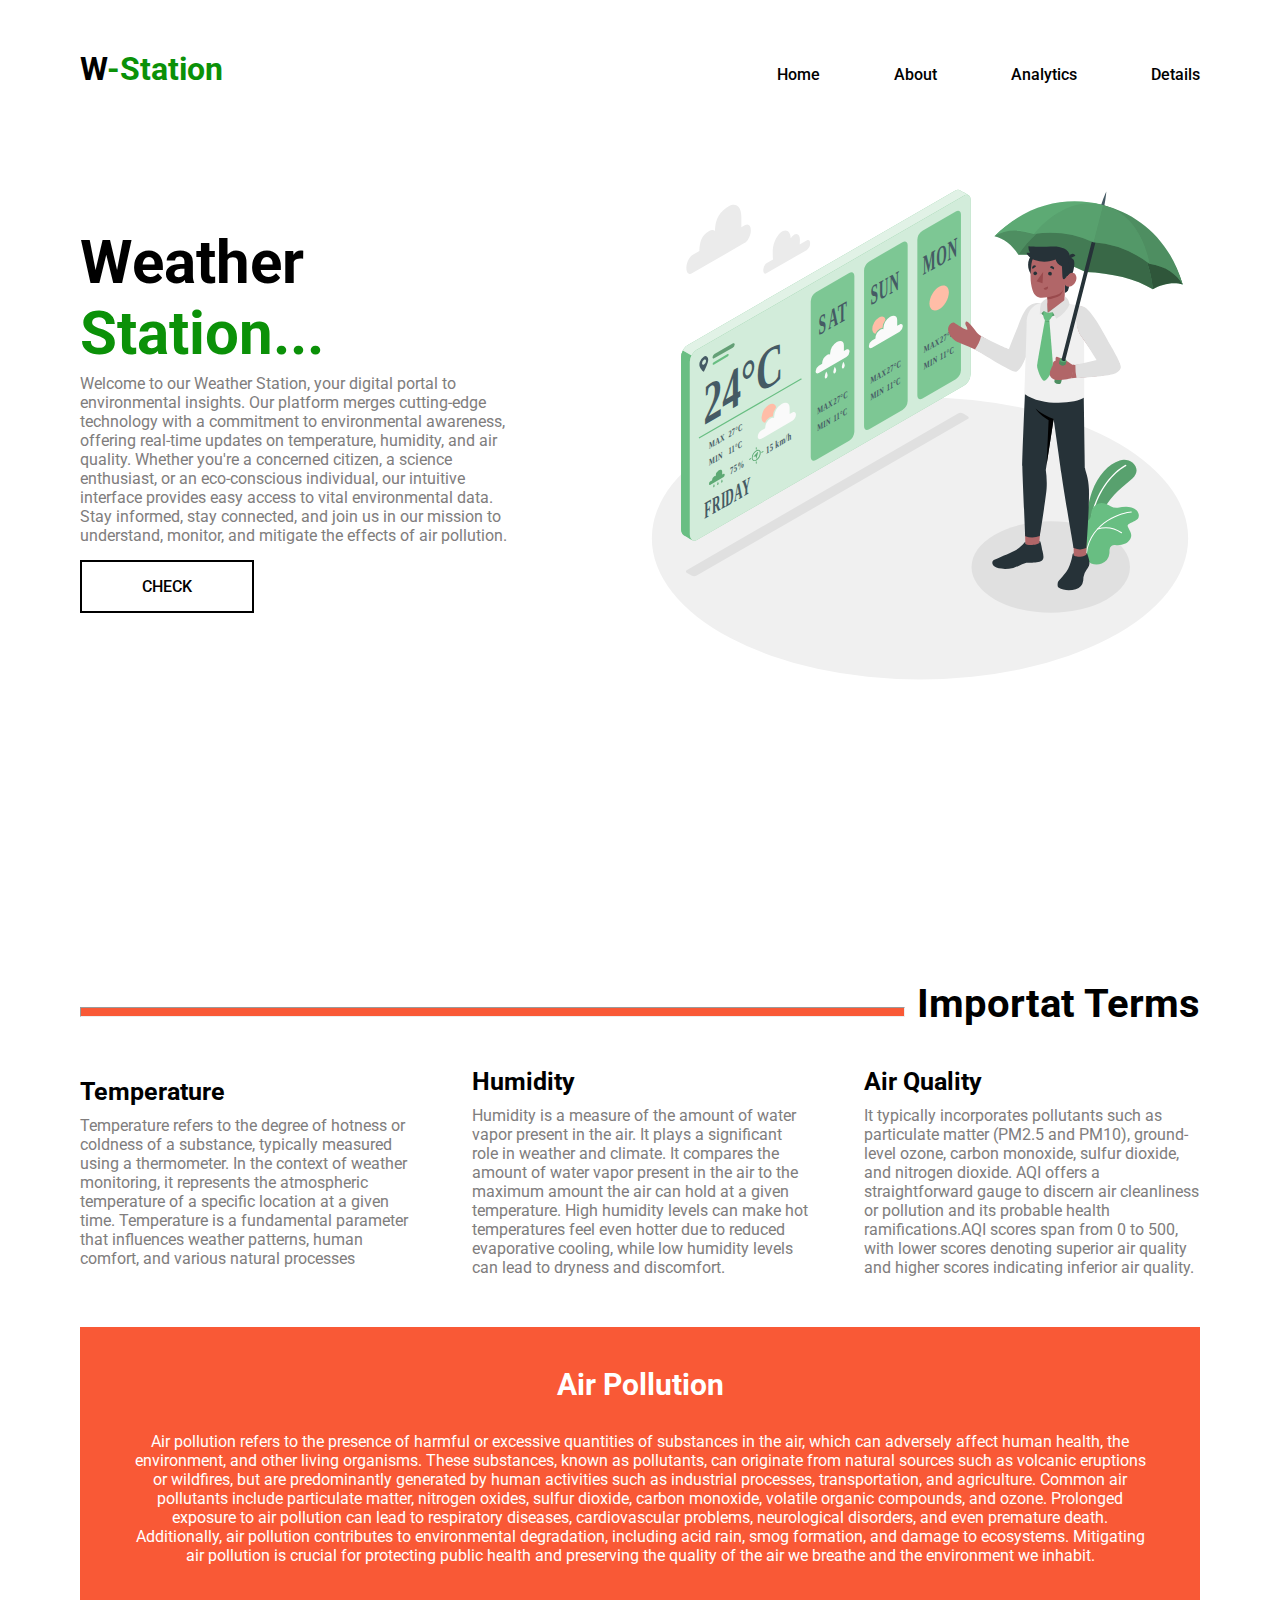
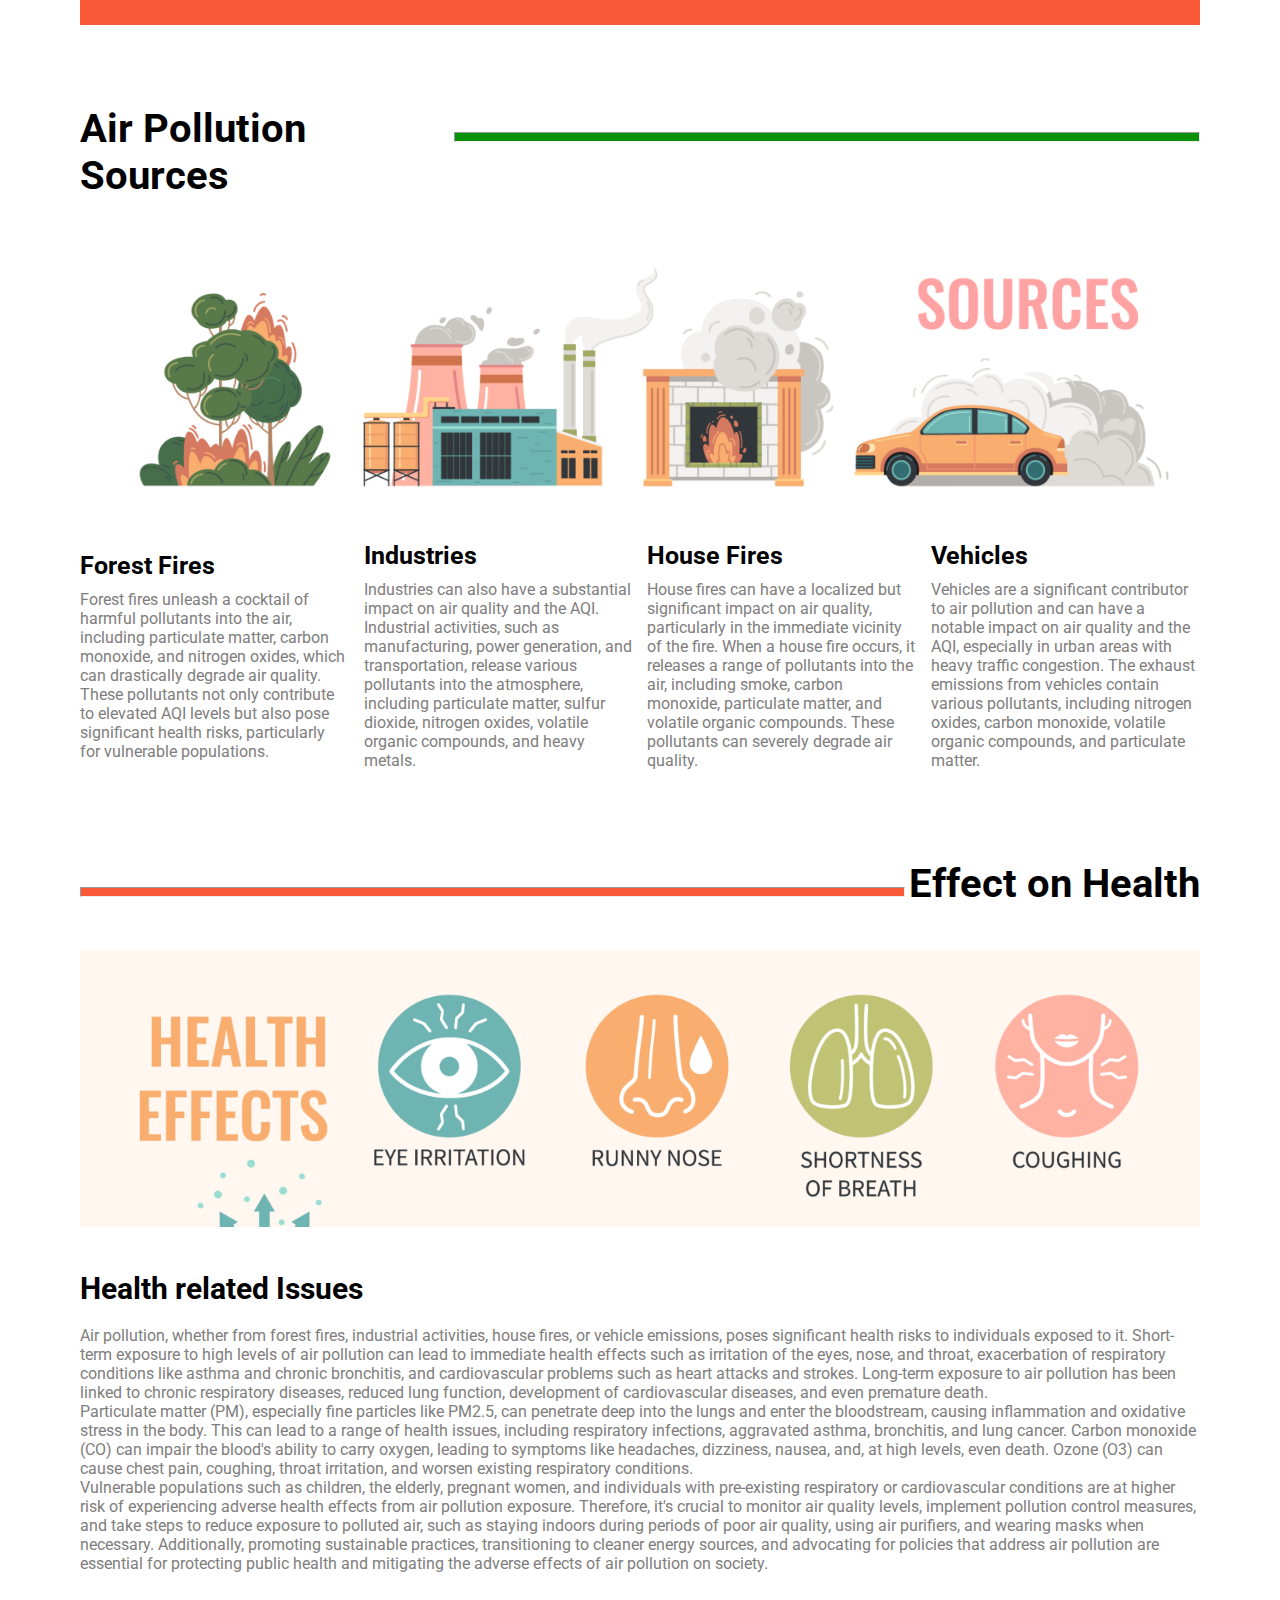
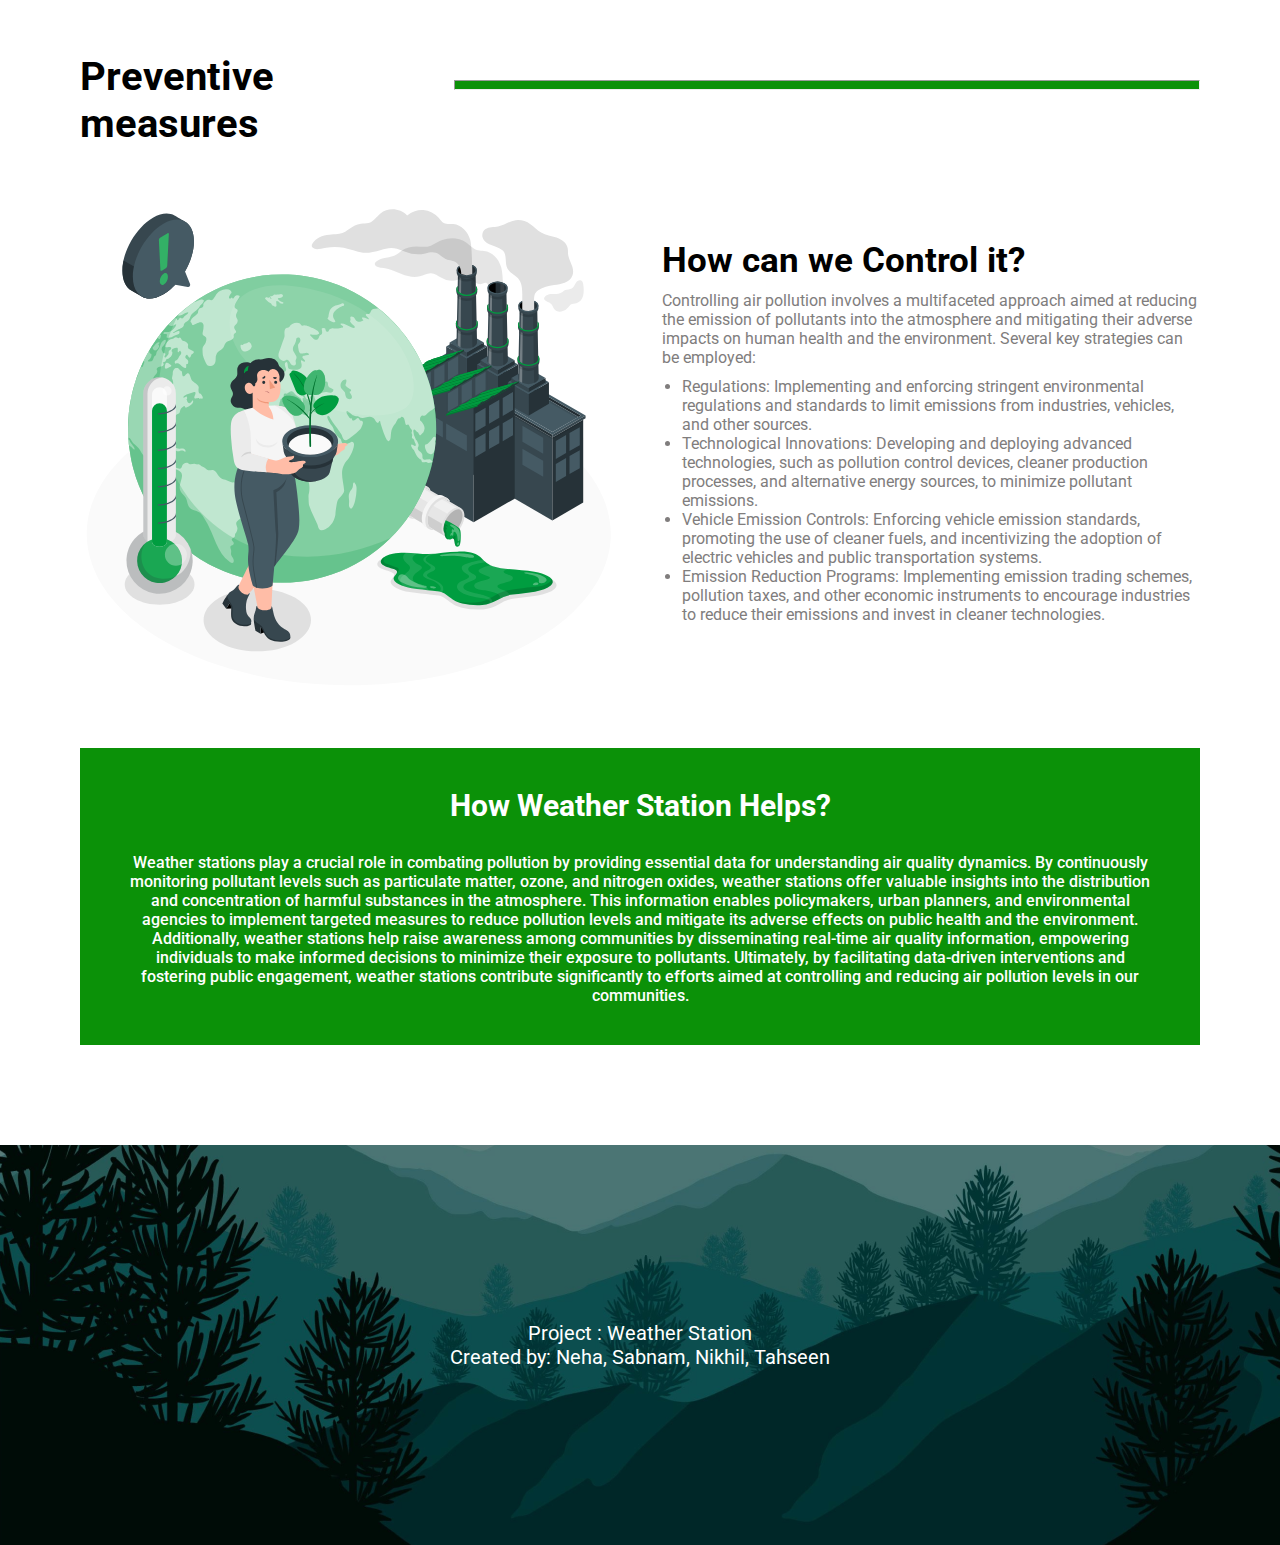
==== index.html @ aadc6525 "Add files via upload" ====
<!DOCTYPE html>
<html lang="en">
<head>
    <meta charset="UTF-8">
    <meta name="viewport" content="width=device-width, initial-scale=1.0">
    <link href="style.css" rel="stylesheet">
    <link rel="preconnect" href="https://fonts.googleapis.com">
    <link rel="preconnect" href="https://fonts.gstatic.com" crossorigin>
    <link href="https://fonts.googleapis.com/css2?family=Roboto:ital,wght@0,100;0,300;0,400;0,500;0,700;0,900;1,100;1,300;1,400;1,500;1,700;1,900&display=swap" rel="stylesheet">
    
    <title>Air Quality Index</title>
</head>
<body>
<div id="hero-cont">
    <header>
        <div class="nav">
            <div class="logo">
                <h1>W<span>-Station</span></h1>
            </div>
            <div class="links">
                <a href="#">Home</a>
                <a href="#abt">About</a>
                <a href="data.html">Analytics</a>
                <a href="#ft">Details</a>
            </div>
        </div>
    </header>

    <div class="hero-text">
        <div class="ht">
            <h1>Weather <span>Station...</span></h1>
            <p>Welcome to our Weather Station, your digital portal to environmental insights. Our platform merges cutting-edge technology with a commitment to environmental awareness, offering real-time updates on temperature, humidity, and air quality. Whether you're a concerned citizen, a science enthusiast, or an eco-conscious individual, our intuitive interface provides easy access to vital environmental data. Stay informed, stay connected, and join us in our mission to understand, monitor, and mitigate the effects of air pollution.</p>
            <a href="#aq">CHECK</a>
        </div>
        <div class="hi">
            <svg class="animated" id="freepik_stories-weather" xmlns="http://www.w3.org/2000/svg" viewBox="0 0 500 500" version="1.1" xmlns:xlink="http://www.w3.org/1999/xlink" xmlns:svgjs="http://svgjs.com/svgjs"><style>svg#freepik_stories-weather:not(.animated) .animable {opacity: 0;}svg#freepik_stories-weather.animated #freepik--Plants--inject-16 {animation: 6s Infinite  linear shake;animation-delay: 5s;}svg#freepik_stories-weather.animated #freepik--Clouds--inject-16 {animation: 1.5s Infinite  linear floating;animation-delay: 0s;}svg#freepik_stories-weather.animated #freepik--Screen--inject-16 {animation: 1.5s Infinite  linear floating;animation-delay: 0s;}            @keyframes shake {                10%, 90% {                    transform: translate3d(-1px, 0, 0);                  }                  20%, 80% {                    transform: translate3d(2px, 0, 0);                  }                  30%, 50%, 70% {                    transform: translate3d(-4px, 0, 0);                  }                  40%, 60% {                    transform: translate3d(4px, 0, 0);                  }            }                    @keyframes floating {                0% {                    opacity: 1;                    transform: translateY(0px);                }                50% {                    transform: translateY(-10px);                }                100% {                    opacity: 1;                    transform: translateY(0px);                }            }        </style><g id="freepik--Floor--inject-16" class="animable" style="transform-origin: 250px 357.44px;"><ellipse id="freepik--floor--inject-16" cx="250" cy="357.44" rx="239.42" ry="125.97" style="fill: rgb(240, 240, 240); transform-origin: 250px 357.44px;" class="animable"></ellipse></g><g id="freepik--Shadows--inject-16" class="animable" style="transform-origin: 239.249px 334.696px;"><ellipse id="freepik--Shadow--inject-16" cx="366.74" cy="383.11" rx="70.72" ry="40.83" style="fill: rgb(224, 224, 224); transform-origin: 366.74px 383.11px;" class="animable"></ellipse><path id="freepik--shadow--inject-16" d="M42,388.37l4,2.33a5.06,5.06,0,0,0,4.61,0L292.58,251c1.27-.74,1.27-1.93,0-2.66l-4-2.34a5.15,5.15,0,0,0-4.62,0L42,385.71A1.4,1.4,0,0,0,42,388.37Z" style="fill: rgb(224, 224, 224); transform-origin: 167.285px 318.354px;" class="animable"></path></g><g id="freepik--Plants--inject-16" class="animable" style="transform-origin: 420.052px 334.049px;"><g id="freepik--plants--inject-16" class="animable" style="transform-origin: 420.052px 334.049px;"><path d="M398.29,347.2s.15-17.62,5.44-31.85,14.59-24.42,24.68-27.47,20.78,7.34,11.2,16.22S412,323.83,408.26,350Z" style="fill: #68BE82; transform-origin: 420.819px 318.668px;" id="elrxjstmsc86" class="animable"></path><g id="ellbfr61etxwo"><path d="M398.29,347.2s.15-17.62,5.44-31.85,14.59-24.42,24.68-27.47,20.78,7.34,11.2,16.22S412,323.83,408.26,350Z" style="opacity: 0.15; transform-origin: 420.819px 318.668px;" class="animable" id="elbwyad9ctl0n"></path></g><path d="M402.48,344.53a.24.24,0,0,1-.12,0,.59.59,0,0,1-.5-.66c4.17-30.43,22.55-47.37,31.68-52.08a.59.59,0,0,1,.54,1c-8.95,4.61-27,21.25-31.06,51.2A.58.58,0,0,1,402.48,344.53Z" style="fill: rgb(255, 255, 255); transform-origin: 418.058px 318.157px;" id="elxalu6opue2" class="animable"></path><path d="M397.46,364.09a20.66,20.66,0,0,0-.54-7.14c-.58-2.49-2.08-4.87-2.2-7.46a8.39,8.39,0,0,1,2.68-5.84c1.52-1.45,3.53-2.46,4.56-4.3s.82-4.18,1.32-6.28a9.16,9.16,0,0,1,10.78-6.88c2.17.45,4.1,1.66,6.09,2.64a10.58,10.58,0,0,0,6.49,1.26,46,46,0,0,1,7.41-.78c4.23,0,9.56,1.44,11,5.92a5.42,5.42,0,0,1,.11,3.42l-.05.14c-1.23,3-5.09,3.65-7.58,5.14-.68.4-1.81,1-2.07,1.81s.45,1.94.8,2.71c.91,2,2.21,3.84,2.33,6.06.17,3.17-2.48,6.23-5.15,7.58a17,17,0,0,1-8.38,1.45c-1.43-.06-3-.18-4.15.64a4.47,4.47,0,0,0-1.64,3.2c-.16,1.23,0,2.48-.16,3.71a10.93,10.93,0,0,1-6.83,8.83,12.93,12.93,0,0,1-9.46-.11,9.39,9.39,0,0,1-5.09-6.57A33.41,33.41,0,0,1,397.46,364.09Z" style="fill: #68BE82; transform-origin: 420.052px 353.381px;" id="elck67kvntdzo" class="animable"></path><path d="M398.48,371.34h0a.47.47,0,0,1-.4-.53c4.1-29.27,33.47-37,40.52-37.35a.47.47,0,0,1,.49.45.46.46,0,0,1-.44.49c-6.9.34-35.62,7.91-39.64,36.54A.47.47,0,0,1,398.48,371.34Z" style="fill: rgb(255, 255, 255); transform-origin: 418.583px 352.402px;" id="elnq7cu5g32c" class="animable"></path><path d="M429.91,352.93a.52.52,0,0,1-.26-.1,25,25,0,0,0-21-3.25.48.48,0,0,1-.58-.33.47.47,0,0,1,.33-.58,26,26,0,0,1,21.86,3.42.47.47,0,0,1,.07.66A.49.49,0,0,1,429.91,352.93Z" style="fill: rgb(255, 255, 255); transform-origin: 419.243px 350.279px;" id="elzccdmnuj19" class="animable"></path></g></g><g id="freepik--Clouds--inject-16" class="animable" style="transform-origin: 96.641px 90.4843px;"><g id="freepik--clouds--inject-16" class="animable" style="transform-origin: 96.641px 90.4843px;"><path d="M93.93,77.67l-3.44,2V70.44c0-9.55-5-13-11.24-9.5h0A24.53,24.53,0,0,0,67,81.17l-.09,1.76c-1.32-1-3.1-1.12-5.11,0h0c-7,3.65-8.45,10.2-8.81,17.1l0,.79-5.78,3.34c-3,1.67-5.57,6.63-5.8,11.18s2,7.19,5,5.52l46.74-27c3-1.67,5.57-6.39,5.81-10.93S96.9,76,93.93,77.67Z" style="fill: rgb(235, 235, 235); transform-origin: 70.1855px 90.4843px;" id="elibdyt5u3mio" class="animable"></path><path d="M149.15,91.32l-6.62,3.82c.05-.39.09-.86.11-1.24l.13-2.54c.23-4.53-2-6.84-4.93-5.17a9.73,9.73,0,0,0-3.27,3.42c-.18-5.79-3.3-8.58-7.39-6.28-4.43,2.49-8.29,10-8.64,16.76v3.7a36.77,36.77,0,0,0,.23,4.64l-5.5,3.17c-1.64.93-3.07,3.63-3.2,6.14s1.09,4,2.73,3.12l35.88-20.71a7.69,7.69,0,0,0,3.2-6C152,91.68,150.79,90.39,149.15,91.32Z" style="fill: rgb(235, 235, 235); transform-origin: 130.974px 101.82px;" id="el9aij7sbx4qt" class="animable"></path></g></g><g id="freepik--Screen--inject-16" class="animable" style="transform-origin: 165.93px 202.934px;"><g id="freepik--Weather--inject-16" class="animable" style="transform-origin: 165.93px 202.934px;"><g id="elqke3okfgvyl"><path d="M36.66,195.29v154a7.59,7.59,0,0,0,.7,3.23,4.61,4.61,0,0,0,.82,1.24,4,4,0,0,0,1,.85c.11.07,7.6,4.37,7.82,4.51a3.89,3.89,0,0,1-.81-.6A5,5,0,0,1,45.11,357a9.18,9.18,0,0,1-.64-3.09V199.73a12.25,12.25,0,0,1,1.58-5.6l-7.79-4.5A12.43,12.43,0,0,0,36.66,195.29Z" style="fill: #68BE82; opacity: 0.9; transform-origin: 41.8299px 274.375px;" class="animable" id="ely6iiv8ch4sj"></path></g><g id="el8x0as0jktrn"><path d="M36.66,195.29v154a7.59,7.59,0,0,0,.7,3.23,4.61,4.61,0,0,0,.82,1.24,4,4,0,0,0,1,.85c.11.07,7.6,4.37,7.82,4.51a3.89,3.89,0,0,1-.81-.6A5,5,0,0,1,45.11,357a9.18,9.18,0,0,1-.64-3.09V199.73a12.25,12.25,0,0,1,1.58-5.6l-7.79-4.5A12.43,12.43,0,0,0,36.66,195.29Z" style="fill: #68BE82; opacity: 0.9; transform-origin: 41.8299px 274.375px;" class="animable" id="el4c5xtd3vxep"></path></g><path d="M295.2,55.07V210.69a13.49,13.49,0,0,1-6.13,10.6L50.59,359a3.91,3.91,0,0,1-2,.58,3.56,3.56,0,0,1-.79-.1,2.28,2.28,0,0,1-.52-.18l-.32-.18-.36-.24a2.43,2.43,0,0,1-.34-.3A4.83,4.83,0,0,1,45.11,357a7.68,7.68,0,0,1-.64-3.09V199.73a13.57,13.57,0,0,1,6.12-10.6L289.07,51.54a4.44,4.44,0,0,1,4.12-.53,2.31,2.31,0,0,1,.52.31l0,0a1.9,1.9,0,0,1,.4.4,1,1,0,0,1,.18.22,1.07,1.07,0,0,1,.2.32,2.79,2.79,0,0,1,.37.78,2.13,2.13,0,0,1,.14.54.13.13,0,0,1,0,.12,2.72,2.72,0,0,1,.1.57C295.18,54.55,295.2,54.81,295.2,55.07Z" style="fill: #68BE82; transform-origin: 169.835px 205.154px;" id="elkeyabcr2van" class="animable"></path><g id="elijjn07mbrk"><g style="opacity: 0.7; transform-origin: 169.835px 205.154px;" class="animable" id="el87cf2vimcr9"><path d="M295.2,55.07V210.69a13.49,13.49,0,0,1-6.13,10.6L50.59,359a3.91,3.91,0,0,1-2,.58,3.56,3.56,0,0,1-.79-.1,2.28,2.28,0,0,1-.52-.18l-.32-.18-.36-.24a2.43,2.43,0,0,1-.34-.3A4.83,4.83,0,0,1,45.11,357a7.68,7.68,0,0,1-.64-3.09V199.73a13.57,13.57,0,0,1,6.12-10.6L289.07,51.54a4.44,4.44,0,0,1,4.12-.53,2.31,2.31,0,0,1,.52.31l0,0a1.9,1.9,0,0,1,.4.4,1,1,0,0,1,.18.22,1.07,1.07,0,0,1,.2.32,2.79,2.79,0,0,1,.37.78,2.13,2.13,0,0,1,.14.54.13.13,0,0,1,0,.12,2.72,2.72,0,0,1,.1.57C295.18,54.55,295.2,54.81,295.2,55.07Z" style="fill: rgb(255, 255, 255); transform-origin: 169.835px 205.154px;" id="elgfwr3a3b66" class="animable"></path></g></g><path d="M285.7,46.76c-1.13-.69-2.69-.67-4.44.36L42.76,184.71a10.62,10.62,0,0,0-1.28.9l-.19.18a13.32,13.32,0,0,0-1,1l-.08.1a14.7,14.7,0,0,0-1.94,2.76h0l7.79,4.5a14.86,14.86,0,0,1,1.94-2.8.52.52,0,0,1,.1-.11,11.77,11.77,0,0,1,1-1c.07-.06.13-.13.21-.19a10,10,0,0,1,1.28-.91h0L289.07,51.54a4.44,4.44,0,0,1,4.12-.53C291.88,50.33,286.8,47.42,285.7,46.76Z" style="fill: #68BE82; transform-origin: 165.73px 120.219px;" id="elwm4h9ie0uk8" class="animable"></path><g id="ell57aobs4ced"><g style="opacity: 0.8; transform-origin: 165.73px 120.219px;" class="animable" id="elmb2tc8sc0ok"><path d="M285.7,46.76c-1.13-.69-2.69-.67-4.44.36L42.76,184.71a10.62,10.62,0,0,0-1.28.9l-.19.18a13.32,13.32,0,0,0-1,1l-.08.1a14.7,14.7,0,0,0-1.94,2.76h0l7.79,4.5a14.86,14.86,0,0,1,1.94-2.8.52.52,0,0,1,.1-.11,11.77,11.77,0,0,1,1-1c.07-.06.13-.13.21-.19a10,10,0,0,1,1.28-.91h0L289.07,51.54a4.44,4.44,0,0,1,4.12-.53C291.88,50.33,286.8,47.42,285.7,46.76Z" style="fill: rgb(255, 255, 255); transform-origin: 165.73px 120.219px;" id="el63y4rwtyg2v" class="animable"></path></g></g><g id="ele15xzkvro5u"><polygon points="38.26 189.63 38.26 189.63 38.26 189.63 38.26 189.63" style="fill: #68BE82; opacity: 0.2; transform-origin: 38.26px 189.63px;" class="animable" id="elg425no6jg3r"></polygon></g><path d="M59.63,195h0l0,0a2.67,2.67,0,0,0-2.69.25,8.82,8.82,0,0,0-3.56,4.8,5.56,5.56,0,0,0-.36,2v.61c0,2.07,2.31,4.86,3.39,5.85a.16.16,0,0,0,.08.06h0a.53.53,0,0,0,.76-.21c.93-1.91,3.64-7.66,3.64-9.88v-.61A3.1,3.1,0,0,0,59.63,195Zm-4.22,6.61,0-.12a2.13,2.13,0,0,1,0-.37A4,4,0,0,1,57.16,198a1.66,1.66,0,0,1,.33-.16,1.34,1.34,0,0,1,.27-.07c.71-.12,1.21.36,1.21,1.27a4,4,0,0,1-1.81,3.14C56.32,202.69,55.61,202.43,55.41,201.64Z" style="fill: rgb(69, 90, 100); transform-origin: 56.9654px 201.701px;" id="eljcj5ahjre4c" class="animable"></path><g id="elwyh9ie39r8m"><path d="M64.79,195.66c0,1,.78,1.44,1.75.88l16.19-9.35a3.72,3.72,0,0,0,1.75-2.9c0-1-.78-1.44-1.75-.89l-16.19,9.35A3.75,3.75,0,0,0,64.79,195.66Z" style="fill: #68BE82; opacity: 0.8; transform-origin: 74.635px 189.973px;" class="animable" id="elngf161codvm"></path></g><g id="ell94al5xttad"><path d="M64.79,195.66c0,1,.78,1.44,1.75.88l16.19-9.35a3.72,3.72,0,0,0,1.75-2.9c0-1-.78-1.44-1.75-.89l-16.19,9.35A3.75,3.75,0,0,0,64.79,195.66Z" style="opacity: 0.2; transform-origin: 74.635px 189.973px;" class="animable" id="elnfcq1k6fb7"></path></g><path d="M65.84,200.13l12.36-7.2c.58-.33,1-.1,1,.53a2.23,2.23,0,0,1-1,1.74l-12.36,7.2c-.58.34-1,.1-1-.53A2.23,2.23,0,0,1,65.84,200.13Z" style="fill: #68BE82; transform-origin: 72.02px 197.667px;" id="elducyah1abac" class="animable"></path><path d="M136.05,245.1l-2.45,1.37v-5.83c0-4.29-3.43-5.31-7.15-3.15h0a15,15,0,0,0-6.73,11.69V250a3.64,3.64,0,0,0-3.13.49h0a10.78,10.78,0,0,0-4.84,8.41v.36l-3.43,2a7.11,7.11,0,0,0-3.19,5.54c0,2,1.43,2.86,3.19,1.83l27.73-16.12a7.06,7.06,0,0,0,3.2-5.54C139.25,244.9,137.82,244.08,136.05,245.1Z" style="fill: rgb(250, 250, 250); transform-origin: 122.19px 252.73px;" id="elrfn6b4vlpif" class="animable"></path><path d="M121.57,240.33a15.41,15.41,0,0,0-3,8.29,5.08,5.08,0,0,0-2.71.78,11.11,11.11,0,0,0-4.22,4.87c-1.88-.26-3.12-1.93-3.12-4.66a14.56,14.56,0,0,1,6.64-11.41C118.31,236.39,120.92,237.37,121.57,240.33Z" style="fill: rgb(255, 189, 167); transform-origin: 115.045px 245.78px;" id="elvw5kqrk0y38" class="animable"></path><text transform="matrix(0.65, -0.38, 0, 1, 56.75, 256.7)" style="font-size:51.52437973022461px;fill:#455a64;font-family:Rubik-Bold, Rubik;font-weight:700">24°C</text><path d="M53,268.22a.54.54,0,0,1-.27-1l90.84-52.44a.52.52,0,0,1,.72.2.52.52,0,0,1-.19.72L53.24,268.15A.48.48,0,0,1,53,268.22Z" style="fill: #68BE82; transform-origin: 98.4183px 241.464px;" id="elq39pockbyt" class="animable"></path><text transform="matrix(0.65, -0.38, 0, 1, 78.98, 267.7)" style="font-size:8.518819808959961px;fill:#455a64;font-family:Rubik-Bold, Rubik;font-weight:700;letter-spacing:0.04998124852367109em">27°C</text><text transform="matrix(0.65, -0.38, 0, 1, 78.98, 282.68)" style="font-size:8.518819808959961px;fill:#455a64;font-family:Rubik-Bold, Rubik;font-weight:700;letter-spacing:0.04998124852367109em">11°C</text><text transform="matrix(0.65, -0.38, 0, 1, 80.42, 300.62)" style="font-size:9.225509643554688px;fill:#455a64;font-family:Rubik-Bold, Rubik;font-weight:700;letter-spacing:0.049963364389525027em">75%</text><text transform="matrix(0.65, -0.38, 0, 1, 112.46, 282.06)" style="font-size:9.225509643554688px;fill:#455a64;font-family:Rubik-Bold, Rubik;font-weight:700;letter-spacing:0.049963364389525027em">15 km/h</text><text transform="matrix(0.65, -0.38, 0, 1, 61.68, 277.69)" style="font-size:8.518819808959961px;fill:#455a64;font-family:Rubik-Bold, Rubik;font-weight:700;letter-spacing:0.050134096378483525em">MAX</text><text transform="matrix(0.65, -0.38, 0, 1, 61.68, 292.67)" style="font-size:8.518819808959961px;fill:#455a64;font-family:Rubik-Bold, Rubik;font-weight:700;letter-spacing:0.050134096378483525em">MIN</text><path d="M74.37,299.9l-1,.56v-2.4c0-1.77-1.41-2.19-3-1.3h0a6.18,6.18,0,0,0-2.77,4.82v.32a1.51,1.51,0,0,0-1.29.21h0a4.43,4.43,0,0,0-2,3.46v.15l-1.42.82a2.92,2.92,0,0,0-1.31,2.28c0,.84.59,1.18,1.31.76l11.43-6.64a2.93,2.93,0,0,0,1.31-2.29C75.68,299.82,75.1,299.48,74.37,299.9Z" style="fill: #68BE82; transform-origin: 68.6065px 303.034px;" id="ellvj8ifh3n1" class="animable"></path><path d="M65.6,311.77h0a.3.3,0,0,0,.4,0,1.4,1.4,0,0,0,.54-.86,1.27,1.27,0,0,0,.06-.39v-.12a2.77,2.77,0,0,0-.52-1.27v0h0a.06.06,0,0,0-.11,0,8.18,8.18,0,0,0-.55,1.88v.13A.89.89,0,0,0,65.6,311.77Z" style="fill: #68BE82; transform-origin: 66.0078px 310.47px;" id="eldjoviukadgi" class="animable"></path><path d="M69.15,309.72h0a.33.33,0,0,0,.41,0,1.37,1.37,0,0,0,.54-.86,1.24,1.24,0,0,0,.05-.38v-.13a2.93,2.93,0,0,0-.51-1.27v0h0a.07.07,0,0,0-.12,0A7.9,7.9,0,0,0,69,309v.12A.81.81,0,0,0,69.15,309.72Z" style="fill: #68BE82; transform-origin: 69.5708px 308.419px;" id="elz8xiu0rrhw" class="animable"></path><path d="M72.69,307.67h0a.33.33,0,0,0,.41,0,1.42,1.42,0,0,0,.53-.86,1.37,1.37,0,0,0,.06-.39v-.12a2.92,2.92,0,0,0-.51-1.28h0s-.09,0-.11,0a8,8,0,0,0-.55,1.88v.12A.86.86,0,0,0,72.69,307.67Z" style="fill: #68BE82; transform-origin: 73.1005px 306.381px;" id="elq6b40wcog1" class="animable"></path><g id="el5mp5klkgmco"><g style="opacity: 0.1; transform-origin: 68.6065px 304.077px;" class="animable" id="elctmxnqnewei"><path d="M74.37,299.9l-1,.56v-2.4c0-1.77-1.41-2.19-3-1.3h0a6.18,6.18,0,0,0-2.77,4.82v.32a1.51,1.51,0,0,0-1.29.21h0a4.43,4.43,0,0,0-2,3.46v.15l-1.42.82a2.92,2.92,0,0,0-1.31,2.28c0,.84.59,1.18,1.31.76l11.43-6.64a2.93,2.93,0,0,0,1.31-2.29C75.68,299.82,75.1,299.48,74.37,299.9Z" id="elznod2nyj8i9" class="animable" style="transform-origin: 68.6065px 303.034px;"></path><path d="M65.6,311.77h0a.3.3,0,0,0,.4,0,1.4,1.4,0,0,0,.54-.86,1.27,1.27,0,0,0,.06-.39v-.12a2.77,2.77,0,0,0-.52-1.27v0h0a.06.06,0,0,0-.11,0,8.18,8.18,0,0,0-.55,1.88v.13A.89.89,0,0,0,65.6,311.77Z" id="ellxo1qou7ezo" class="animable" style="transform-origin: 66.0078px 310.47px;"></path><path d="M69.15,309.72h0a.33.33,0,0,0,.41,0,1.37,1.37,0,0,0,.54-.86,1.24,1.24,0,0,0,.05-.38v-.13a2.93,2.93,0,0,0-.51-1.27v0h0a.07.07,0,0,0-.12,0A7.9,7.9,0,0,0,69,309v.12A.81.81,0,0,0,69.15,309.72Z" id="elw817ygek1e" class="animable" style="transform-origin: 69.5708px 308.419px;"></path><path d="M72.69,307.67h0a.33.33,0,0,0,.41,0,1.42,1.42,0,0,0,.53-.86,1.37,1.37,0,0,0,.06-.39v-.12a2.92,2.92,0,0,0-.51-1.28h0s-.09,0-.11,0a8,8,0,0,0-.55,1.88v.12A.86.86,0,0,0,72.69,307.67Z" id="el5r9yndwlla2" class="animable" style="transform-origin: 73.1005px 306.381px;"></path></g></g><path d="M102.18,288.46a2.29,2.29,0,0,1-1.13-.29,2.89,2.89,0,0,1-1.24-2.66,8.41,8.41,0,0,1,3.79-6.57,2.56,2.56,0,0,1,4.17,2.41,8.41,8.41,0,0,1-3.79,6.57A3.67,3.67,0,0,1,102.18,288.46Zm3.22-9.32a2.85,2.85,0,0,0-1.42.45h0a7.58,7.58,0,0,0-3.43,5.92,1.84,1.84,0,0,0,3,1.76,7.55,7.55,0,0,0,3.42-5.92,2.18,2.18,0,0,0-.87-2A1.55,1.55,0,0,0,105.4,279.14Zm-1.61.13h0Z" style="fill: #68BE82; transform-origin: 103.804px 283.398px;" id="elzy68ywqjbcc" class="animable"></path><path d="M101.31,284.65l3.7-4.26a.25.25,0,0,1,.43.23l-1.6,5.94-.54-2.35Z" style="fill: #68BE82; transform-origin: 103.379px 283.432px;" id="elc4az9do69wn" class="animable"></path><path d="M103.79,278.19a.36.36,0,0,1-.37-.37v-1.39a.37.37,0,0,1,.37-.37.38.38,0,0,1,.37.37v1.39A.37.37,0,0,1,103.79,278.19Z" style="fill: #68BE82; transform-origin: 103.79px 277.125px;" id="el0xm3vdiszi0q" class="animable"></path><path d="M103.79,290.74a.37.37,0,0,1-.37-.37V289a.36.36,0,0,1,.37-.37.37.37,0,0,1,.37.37v1.39A.38.38,0,0,1,103.79,290.74Z" style="fill: #68BE82; transform-origin: 103.79px 289.685px;" id="elv0hipjp9t8q" class="animable"></path><path d="M108.62,281a.37.37,0,0,1-.32-.19.37.37,0,0,1,.13-.51l1.21-.69a.37.37,0,0,1,.51.13.37.37,0,0,1-.14.51l-1.21.7A.37.37,0,0,1,108.62,281Z" style="fill: #68BE82; transform-origin: 109.224px 280.279px;" id="el4f4prdhjzgh" class="animable"></path><path d="M97.75,287.26a.37.37,0,0,1-.18-.69l1.2-.7a.37.37,0,0,1,.38.64l-1.21.7A.32.32,0,0,1,97.75,287.26Z" style="fill: #68BE82; transform-origin: 98.3589px 286.539px;" id="eluupjz3yy7c" class="animable"></path><g id="elq3gtqslt6wq"><g style="opacity: 0.1; transform-origin: 103.793px 283.4px;" class="animable" id="elolw5stl603b"><path d="M102.18,288.46a2.29,2.29,0,0,1-1.13-.29,2.89,2.89,0,0,1-1.24-2.66,8.41,8.41,0,0,1,3.79-6.57,2.56,2.56,0,0,1,4.17,2.41,8.41,8.41,0,0,1-3.79,6.57A3.67,3.67,0,0,1,102.18,288.46Zm3.22-9.32a2.85,2.85,0,0,0-1.42.45h0a7.58,7.58,0,0,0-3.43,5.92,1.84,1.84,0,0,0,3,1.76,7.55,7.55,0,0,0,3.42-5.92,2.18,2.18,0,0,0-.87-2A1.55,1.55,0,0,0,105.4,279.14Zm-1.61.13h0Z" id="el7az5v3l6imo" class="animable" style="transform-origin: 103.804px 283.398px;"></path><path d="M101.31,284.65l3.7-4.26a.25.25,0,0,1,.43.23l-1.6,5.94-.54-2.35Z" id="el9tcbgagzvf" class="animable" style="transform-origin: 103.379px 283.432px;"></path><path d="M103.79,278.19a.36.36,0,0,1-.37-.37v-1.39a.37.37,0,0,1,.37-.37.38.38,0,0,1,.37.37v1.39A.37.37,0,0,1,103.79,278.19Z" id="elstghfe7i0io" class="animable" style="transform-origin: 103.79px 277.125px;"></path><path d="M103.79,290.74a.37.37,0,0,1-.37-.37V289a.36.36,0,0,1,.37-.37.37.37,0,0,1,.37.37v1.39A.38.38,0,0,1,103.79,290.74Z" id="el0rk9ed2elsc" class="animable" style="transform-origin: 103.79px 289.685px;"></path><path d="M108.62,281a.37.37,0,0,1-.32-.19.37.37,0,0,1,.13-.51l1.21-.69a.37.37,0,0,1,.51.13.37.37,0,0,1-.14.51l-1.21.7A.37.37,0,0,1,108.62,281Z" id="elbk5b7sbo82" class="animable" style="transform-origin: 109.224px 280.279px;"></path><path d="M97.75,287.26a.37.37,0,0,1-.18-.69l1.2-.7a.37.37,0,0,1,.38.64l-1.21.7A.32.32,0,0,1,97.75,287.26Z" id="elvkaaa8c7mzf" class="animable" style="transform-origin: 98.3589px 286.539px;"></path></g></g><text transform="matrix(0.49, -0.28, 0, 1, 57.35, 340.12)" style="font-size:21.313190460205078px;fill:#455a64;font-family:Rubik-Bold, Rubik;font-weight:700;letter-spacing:0.05001556200153338em">FRI<tspan x="38.09" y="0" style="letter-spacing:0.032013218023782763em">D</tspan><tspan x="54.18" y="0" style="letter-spacing:-0.02500778100076669em">A</tspan><tspan x="68.95" y="0" style="letter-spacing:0.02199381390946907em">Y</tspan></text><g id="elu96bcvsqa5q"><path d="M157.08,287.51l29.7-17.14a10.19,10.19,0,0,0,4.61-8V123.19c0-2.94-2.06-4.13-4.61-2.66l-29.7,17.14a10.2,10.2,0,0,0-4.62,8V284.85C152.46,287.79,154.53,289,157.08,287.51Z" style="fill: #68BE82; opacity: 0.8; transform-origin: 171.925px 204.024px;" class="animable" id="el14klaxd17ae"></path></g><text transform="matrix(0.65, -0.38, 0, 1, 172.79, 238.51)" style="font-size:8.518819808959961px;fill:#455a64;font-family:Rubik-Bold, Rubik;font-weight:700;letter-spacing:0.04998124852367109em">27°C</text><text transform="matrix(0.65, -0.38, 0, 1, 172.79, 253.49)" style="font-size:8.518819808959961px;fill:#455a64;font-family:Rubik-Bold, Rubik;font-weight:700;letter-spacing:0.04998124852367109em">11°C</text><text transform="matrix(0.65, -0.38, 0, 1, 158.18, 246.94)" style="font-size:8.518819808959961px;fill:#455a64;font-family:Rubik-Bold, Rubik;font-weight:700;letter-spacing:0.050134096378483525em">MAX</text><text transform="matrix(0.65, -0.38, 0, 1, 158.18, 261.93)" style="font-size:8.518819808959961px;fill:#455a64;font-family:Rubik-Bold, Rubik;font-weight:700;letter-spacing:0.050134096378483525em">MIN</text><path d="M184.24,188.93l-2.19,1.22V185c0-3.81-3-4.71-6.34-2.79h0a13.26,13.26,0,0,0-6,10.37v.7a3.23,3.23,0,0,0-2.77.44h0a9.53,9.53,0,0,0-4.3,7.47v.31l-3,1.77a6.3,6.3,0,0,0-2.83,4.92c0,1.8,1.27,2.53,2.83,1.62l24.62-14.31a6.3,6.3,0,0,0,2.83-4.91C187.07,188.75,185.8,188,184.24,188.93Z" style="fill: rgb(250, 250, 250); transform-origin: 171.95px 195.717px;" id="eluihtadnex1" class="animable"></path><path d="M165.35,214.5h0v0a.7.7,0,0,0,.88,0,3,3,0,0,0,1.15-1.85,2.65,2.65,0,0,0,.12-.83v-.27a6.24,6.24,0,0,0-1.1-2.75l0,0h0a.13.13,0,0,0-.24,0,17,17,0,0,0-1.19,4.05v.27A1.79,1.79,0,0,0,165.35,214.5Z" style="fill: rgb(250, 250, 250); transform-origin: 166.226px 211.688px;" id="eljiaduxiw828" class="animable"></path><path d="M173,210.09h0v0a.7.7,0,0,0,.88,0,3.08,3.08,0,0,0,1.15-1.85,3,3,0,0,0,.12-.83v-.27a6.24,6.24,0,0,0-1.1-2.75l0,0h0a.14.14,0,0,0-.25,0,17.44,17.44,0,0,0-1.18,4.05v.27A1.79,1.79,0,0,0,173,210.09Z" style="fill: rgb(250, 250, 250); transform-origin: 173.876px 207.279px;" id="elznr2a2ol9o" class="animable"></path><path d="M180.62,205.68h0l0,0a.69.69,0,0,0,.87.05,3,3,0,0,0,1.16-1.85,3,3,0,0,0,.12-.83v-.27a6.24,6.24,0,0,0-1.1-2.75l0,0h0a.14.14,0,0,0-.25,0,17.44,17.44,0,0,0-1.18,4.05v.27A1.84,1.84,0,0,0,180.62,205.68Z" style="fill: rgb(250, 250, 250); transform-origin: 181.5px 202.907px;" id="elbke95q5pos" class="animable"></path><text transform="matrix(0.49, -0.28, 0, 1, 159.48, 176.26)" style="font-size:24.82634925842285px;fill:#455a64;font-family:Rubik-Bold, Rubik;font-weight:700;letter-spacing:0.03797276457516705em">S<tspan x="17.68" y="0" style="letter-spacing:-0.019930456544977184em">A</tspan><tspan x="35.01" y="0" style="letter-spacing:0.02601449064818075em">T</tspan></text><g id="el97s7yplv0v"><path d="M204.66,260l29.7-17.14a10.2,10.2,0,0,0,4.62-8V95.71c0-2.94-2.07-4.13-4.62-2.66l-29.7,17.15a10.17,10.17,0,0,0-4.61,8V257.37C200.05,260.31,202.11,261.51,204.66,260Z" style="fill: #68BE82; opacity: 0.8; transform-origin: 219.515px 176.537px;" class="animable" id="el0kvx9aemhcxb"></path></g><text transform="matrix(0.65, -0.38, 0, 1, 220.37, 211.03)" style="font-size:8.518819808959961px;fill:#455a64;font-family:Rubik-Bold, Rubik;font-weight:700;letter-spacing:0.04998124852367109em">27°C</text><text transform="matrix(0.65, -0.38, 0, 1, 220.38, 226.01)" style="font-size:8.518819808959961px;fill:#455a64;font-family:Rubik-Bold, Rubik;font-weight:700;letter-spacing:0.04998124852367109em">11°C</text><text transform="matrix(0.65, -0.38, 0, 1, 205.77, 219.47)" style="font-size:8.518819808959961px;fill:#455a64;font-family:Rubik-Bold, Rubik;font-weight:700;letter-spacing:0.050134096378483525em">MAX</text><text transform="matrix(0.65, -0.38, 0, 1, 205.77, 234.45)" style="font-size:8.518819808959961px;fill:#455a64;font-family:Rubik-Bold, Rubik;font-weight:700;letter-spacing:0.050134096378483525em">MIN</text><path d="M231.82,166.45l-2.18,1.22V162.5c0-3.82-3-4.72-6.34-2.8h0a13.25,13.25,0,0,0-6,10.37v.7a3.23,3.23,0,0,0-2.77.44h0a9.53,9.53,0,0,0-4.3,7.47V179l-3.05,1.77a6.3,6.3,0,0,0-2.83,4.92c0,1.8,1.27,2.53,2.83,1.62L231.82,173a6.28,6.28,0,0,0,2.83-4.91C234.65,166.27,233.38,165.55,231.82,166.45Z" style="fill: rgb(250, 250, 250); transform-origin: 219.5px 173.213px;" id="elkg0ydfccv5h" class="animable"></path><text transform="matrix(0.49, -0.28, 0, 1, 205.75, 149.51)" style="font-size:24.82634925842285px;fill:#455a64;font-family:Rubik-Bold, Rubik;font-weight:700;letter-spacing:0.05000096992862697em">SUN</text><path d="M219.18,162.22a13.74,13.74,0,0,0-2.71,7.48,4.53,4.53,0,0,0-2.45.71,10,10,0,0,0-3.81,4.39c-1.7-.23-2.82-1.74-2.82-4.21a13.15,13.15,0,0,1,6-10.3C216.23,158.66,218.58,159.54,219.18,162.22Z" style="fill: rgb(255, 189, 167); transform-origin: 213.285px 167.135px;" id="elyh8psdptzop" class="animable"></path><g id="el5n84iqjsxi6"><path d="M252.24,232.57l29.7-17.14a10.2,10.2,0,0,0,4.62-8V68.25c0-2.94-2.07-4.13-4.61-2.66L252.24,82.74a10.17,10.17,0,0,0-4.61,8V229.91C247.63,232.85,249.69,234.05,252.24,232.57Z" style="fill: #68BE82; opacity: 0.8; transform-origin: 267.095px 149.082px;" class="animable" id="elkntold6mhc"></path></g><text transform="matrix(0.65, -0.38, 0, 1, 267.96, 183.55)" style="font-size:8.518819808959961px;fill:#455a64;font-family:Rubik-Bold, Rubik;font-weight:700;letter-spacing:0.04998124852367109em">27°C</text><text transform="matrix(0.65, -0.38, 0, 1, 267.96, 198.53)" style="font-size:8.518819808959961px;fill:#455a64;font-family:Rubik-Bold, Rubik;font-weight:700;letter-spacing:0.04998124852367109em">11°C</text><text transform="matrix(0.65, -0.38, 0, 1, 253.35, 191.99)" style="font-size:8.518819808959961px;fill:#455a64;font-family:Rubik-Bold, Rubik;font-weight:700;letter-spacing:0.050134096378483525em">MAX</text><text transform="matrix(0.65, -0.38, 0, 1, 253.35, 206.97)" style="font-size:8.518819808959961px;fill:#455a64;font-family:Rubik-Bold, Rubik;font-weight:700;letter-spacing:0.050134096378483525em">MIN</text><text transform="matrix(0.49, -0.28, 0, 1, 252.45, 122.65)" style="font-size:24.82634925842285px;fill:#455a64;font-family:Rubik-Bold, Rubik;font-weight:700;letter-spacing:0.05000096992862697em">MON</text><path d="M267.09,132.84c4.78-2.75,8.65-.52,8.65,5s-3.87,12.22-8.65,15-8.65.52-8.65-5S262.31,135.6,267.09,132.84Z" style="fill: rgb(255, 189, 167); transform-origin: 267.09px 142.847px;" id="elsg28bgyhzpc" class="animable"></path></g></g><g id="freepik--Character--inject-16" class="animable" style="transform-origin: 379.833px 225.775px;"><g id="freepik--character--inject-16" class="animable" style="transform-origin: 379.833px 225.775px;"><path d="M316.48,87.64c8.59,1.64,16.81,8.89,21.34,16.58,17.54-.89,39.53,5.07,60,15.45l15.43-59.95C379.78,53.41,347.21,59,316.48,87.64Z" style="fill: #68BE82; transform-origin: 364.865px 88.5286px;" id="el3fn1iugq0nb" class="animable"></path><g id="el1rp733e3rf2"><path d="M337.82,104.22c17.54-.89,39.53,5.07,60,15.45l15.43-59.95C390.15,58.56,357.43,75.28,337.82,104.22Z" style="opacity: 0.35; transform-origin: 375.535px 89.6667px;" class="animable" id="elfgbz7bsx55m"></path></g><g id="elys7acvkedg"><path d="M316.48,87.64c30.73-28.69,63.3-34.23,96.81-27.92-23.14-1.17-55.86,15.56-75.47,44.5C333.29,96.53,325.07,89.28,316.48,87.64Z" style="opacity: 0.25; transform-origin: 364.885px 80.8003px;" class="animable" id="ela2qyl1pxfii"></path></g><path d="M484.59,130.9c-8.31-2.71-19-.33-26.69,4.22-14.93-9.24-37.07-14.64-60-15.45l15.43-59.95C445.68,70.37,471.53,90.94,484.59,130.9Z" style="fill: #68BE82; transform-origin: 441.245px 97.42px;" id="eloj4vrrqte9" class="animable"></path><g id="elj0doy9ctb3"><path d="M457.9,135.12c-14.93-9.24-37.07-14.64-60-15.45l15.43-59.95C434.11,69.87,454.7,100.31,457.9,135.12Z" style="opacity: 0.45; transform-origin: 427.9px 97.42px;" class="animable" id="elbi71qktcio4"></path></g><g id="elisvcc3m1kt"><path d="M484.59,130.9c-13.06-40-38.91-60.53-71.3-71.18,20.82,10.15,41.4,40.59,44.61,75.4C465.57,130.57,476.28,128.19,484.59,130.9Z" style="opacity: 0.55; transform-origin: 448.94px 97.42px;" class="animable" id="elz1mv5ko508"></path></g><path d="M409.94,72.77l.43,0,.52,0a3.1,3.1,0,0,0,.44,0c.67,0,.49-.35.63-.68l.7-2.83c.56-2.34,1.26-5.48,1.87-8.65.31-1.58.58-3.17.82-4.67.11-.75.24-1.47.33-2.16s.18-1.34.26-1.94.14-1.16.19-1.65.1-.92.13-1.28c.07-.71.09-1.12.09-1.12s-.18.37-.46,1c-.15.32-.32.72-.51,1.18s-.41,1-.63,1.53L414,53.42c-.26.65-.49,1.34-.75,2-.52,1.43-1,3-1.54,4.49-1,3.06-1.89,6.15-2.53,8.48l-.75,2.81c0,.36-.36.56.21.9.1.07.27.16.39.23l.47.21Z" style="fill: rgb(69, 90, 100); transform-origin: 412.334px 60.2839px;" id="el375mcc5rsrv" class="animable"></path><g id="freepik--character--inject-16" class="animable" style="transform-origin: 338.191px 250.19px;"><path d="M356.59,148.41c-6.83,2.27-8.5,2.77-13.24,10.14-4.55,7.07-9.23,20.14-13.3,30.62-7.52-2.14-20.43-9.09-25.52-12.43-4-2.61-4.72-4.58-6.88-7.14s-6.16-8.23-7.09-4.74c-.62,2.36,1.88,3.68,1.71,6.23-.14,1.36-8.35-3.79-11.59-6.06-2.15-1.51-7.14,3.21-5.14,8.33,1.77,4.53,4.61,7.4,9.69,9.55,5.37,2.28,8.18,3.41,14.92,6.44,7.05,3.16,32.86,19.54,35.73,17.74,6.54-3.23,12.53-23.46,16.49-32.2S353.72,157.15,356.59,148.41Z" style="fill: rgb(177, 102, 104); transform-origin: 315.833px 177.819px;" id="elc70u34ygo24" class="animable"></path><path d="M358.25,147.57c-2.93,3.86-1.73,2.3-2.63,8.25-.73,4.8-10.81,51-19.94,52.88-4,.85-29.68-15.89-36.69-19.75,2.36-3.5,4.73-7.81,5.54-12.21,4.21,2.31,19.65,10,24.86,11.65,2.4-6.71,5.34-13.6,8.1-20.37C342.75,155.14,345.72,146,358.25,147.57Z" style="fill: rgb(224, 224, 224); transform-origin: 328.62px 178.063px;" id="elwrvvejli9p" class="animable"></path><g id="el80yyavpueg"><rect x="387.22" y="356.72" width="11.35" height="21.19" style="fill: rgb(177, 102, 104); transform-origin: 392.895px 367.315px; transform: rotate(-0.41deg);" class="animable" id="elc9zh28rw9e8"></rect></g><polygon points="356.38 364.32 344 364.84 343.83 343.4 357.85 342.84 356.38 364.32" style="fill: rgb(177, 102, 104); transform-origin: 350.84px 353.84px;" id="eljq8cmzb83h" class="animable"></polygon><path d="M396.16,224.54c.08,10.33,1.21,70.36,1.21,70.36.28,3,3.17,8.24,3.47,18.94.43,15.52-2.28,52.11-2.28,52.11s-4.57,3-11.39.23c0,0-8.92-51.58-11-66.93-1.78-13.39-6.86-48.44-6.86-48.44l-7,45.62a76.37,76.37,0,0,1,.73,16.49C362.62,320,357,355.4,357,355.4a18.93,18.93,0,0,1-13.06.21s-2.39-55-2.56-61.54c-.19-7.43,2.59-71.4,2.59-71.4Z" style="fill: rgb(38, 50, 56); transform-origin: 371.128px 295.012px;" id="elgf4zfnwqwt7" class="animable"></path><path d="M387.25,372.35v-1.62c-.61,0-1,.6-1.21,2.06a31.16,31.16,0,0,1-.64,3.21,37,37,0,0,1-1.94,5.82c-1.57,4-2.91,5.45-6.55,10.1-.86,1.1-2.82,2.85-3.5,4.08s-.89,4.62.28,5.39c4.3,2.83,10.81,2.86,15.4,1.48a9.29,9.29,0,0,0,6.63-7.55c.16-1.05.09-2.12.2-3.17a15,15,0,0,1,2.8-6.61,20,20,0,0,0,2.15-3.61c.94-2.34.16-4.95-.47-7.27-.54-2-1.13-4.21-1.81-4,0,.24,0,1.23,0,1.23-.82.92-3.09,1.85-5.66,2C391.27,373.92,387.24,373.62,387.25,372.35Z" style="fill: rgb(38, 50, 56); transform-origin: 387.081px 387.203px;" id="elaaqiusgvd98" class="animable"></path><path d="M344,360.74c-.64,0-1.28,1.22-2.69,2.76a27.09,27.09,0,0,1-7.25,5.3c-4.62,2.35-13.62,6-17.68,7.86-2.55,1.16-2.4,4.24.24,6s9,2.95,16.65,1.18c4.16-1,9.55-4.84,13-4.66s9.85.09,12.37-1.67,1.48-5.48.74-8.68c-.81-3.49-1.48-9.35-2.63-9.11l-.21,1.73c-1.47,2.26-11.64,2.83-12.51.67Z" style="fill: rgb(38, 50, 56); transform-origin: 337.393px 372.213px;" id="elt3f416yw75" class="animable"></path><path d="M369.34,250.81s-9.67-3.08-16.13-9.23c0,0,2.94,5.42,11.62,10.42L363,292Z" id="ely21btpbm8v" class="animable" style="transform-origin: 361.275px 266.79px;"></path><path d="M377.56,147.39c2.28.55,9.13,1.12,13.16,2.27,3,.86,2.87,4.58,3.49,7.31,2,8.73,2.32,27.06,2.32,27.06l.12,47.74c-7.39,5.38-37.76,8.11-53.31-3.25,0,0,1.9-55.88,1.9-63.79s4.39-17.42,16.53-18.12Z" style="fill: rgb(240, 240, 240); transform-origin: 369.995px 191.517px;" id="elvsb6ufzuwue" class="animable"></path><path d="M375,113.35a14.24,14.24,0,1,1-14.24-14.24A14.25,14.25,0,0,1,375,113.35Z" style="fill: rgb(38, 50, 56); transform-origin: 360.76px 113.35px;" id="ely7djijcz16" class="animable"></path><path d="M385.34,123.47S383,134.32,382.1,136.1a4.91,4.91,0,0,1-2.84,2.29l.17-7.63Z" style="fill: rgb(38, 50, 56); transform-origin: 382.3px 130.93px;" id="elbl2vws2muyu" class="animable"></path><path d="M382.58,106.37a5.87,5.87,0,0,1,4.22,1.84c1.9,1.94.9,9.31-1.46,15.26L381,124Z" style="fill: rgb(38, 50, 56); transform-origin: 384.398px 115.185px;" id="elogeqbugxpvp" class="animable"></path><path d="M379.68,124c.88.52,2.12-1.16,3.19-2.28s4.59-2.66,6.34,1-1.55,8.73-4.31,9.6c-4.76,1.49-5.47-1.56-5.47-1.56l-.36,17.7h0c-3.29,4.22-10.68,9.18-14.67,8.47-3.17-.56-3.87-5.93-.83-9.45v-5.23a29.62,29.62,0,0,1-6.41.33c-3.5-.54-5.71-3.3-6.77-7.09-1.71-6.09-2.35-11-.91-23,1.59-13.12,16.85-13.26,25.1-8.07S379.68,124,379.68,124Z" style="fill: rgb(177, 102, 104); transform-origin: 369.192px 129.115px;" id="eli2az9oywx4n" class="animable"></path><path d="M348.26,106.67a15.73,15.73,0,0,0,4,2.19,24.87,24.87,0,0,0,14.43.94c.31-.07,4.5-1.18,4.41-1.53a7.2,7.2,0,0,0,1.65,3.61,11,11,0,0,0,3.9,2.56c.3,2.36.29,5.39.43,7.76.05.81.05,5,1.95,3.79a10.1,10.1,0,0,0,1.66-1.86,28,28,0,0,1,2.18-2.43c.57-.51.53-1.7.56-2.38a33.86,33.86,0,0,0-.15-4.27c-.11-1.46-.36-2.92-.49-4.38a7,7,0,0,1,.59-2.43,8.78,8.78,0,0,0,.37-2.79c-.16-2.93-2.41-5.43-5.05-6.73-3.7-1.81-8.17-2.1-12.2-1.77-3.26.27-6.44.27-9.71.22-.82,0-9.91-.43-9.9-.55a8.94,8.94,0,0,0,1.32,5.77l-2.88.12c-.42,0,.72,2,.8,2.06a11.72,11.72,0,0,0,1.77,1.82Z" style="fill: rgb(38, 50, 56); transform-origin: 364.496px 111.414px;" id="elxmvxjfto29n" class="animable"></path><path d="M383.44,107.9l5.27-2.83a2.91,2.91,0,0,0-4-1.32A3.14,3.14,0,0,0,383.44,107.9Z" style="fill: rgb(38, 50, 56); transform-origin: 385.908px 105.653px;" id="el995et7vrz99" class="animable"></path><path d="M363.58,142.25s7.82-1.57,10.55-3a9,9,0,0,0,3.78-3.73,12.25,12.25,0,0,1-2.15,4.41c-2,2.55-12.18,4.43-12.18,4.43Z" style="fill: rgb(154, 74, 77); transform-origin: 370.745px 139.94px;" id="elvlhacjeeezg" class="animable"></path><path d="M364.38,121.2a1.68,1.68,0,1,0,1.68-1.74A1.7,1.7,0,0,0,364.38,121.2Z" style="fill: rgb(38, 50, 56); transform-origin: 366.059px 121.14px;" id="el56kat61ro9p" class="animable"></path><path d="M366.06,115.52l3.46,1.92a2.07,2.07,0,0,0-.8-2.76A1.93,1.93,0,0,0,366.06,115.52Z" style="fill: rgb(38, 50, 56); transform-origin: 367.909px 115.941px;" id="elglag7qhxszf" class="animable"></path><path d="M364.24,132.61l-3.87,1.45a2,2,0,0,0,2.63,1.29A2.16,2.16,0,0,0,364.24,132.61Z" style="fill: rgb(154, 74, 77); transform-origin: 362.369px 134.046px;" id="el6iyg54tsve" class="animable"></path><path d="M350.54,116.92l3.16-2.44a1.92,1.92,0,0,0-2.75-.42A2.1,2.1,0,0,0,350.54,116.92Z" style="fill: rgb(38, 50, 56); transform-origin: 351.927px 115.289px;" id="ellrltrqra8m" class="animable"></path><path d="M351.25,120.89a1.63,1.63,0,1,0,1.63-1.69A1.65,1.65,0,0,0,351.25,120.89Z" style="fill: rgb(38, 50, 56); transform-origin: 352.879px 120.83px;" id="elqksldocmuu" class="animable"></path><polygon points="359.94 119.55 359.38 129.77 354.05 127.95 359.94 119.55" style="fill: rgb(154, 74, 77); transform-origin: 356.995px 124.66px;" id="elkuy2thw8ur" class="animable"></polygon><path d="M358,155.81c1,2.36,2.83,3.33,6.15,3.7a12.42,12.42,0,0,0,9.21-3.2l-4.14-4.12L364,156.14l-.45-4.41Z" style="fill: #68BE82; transform-origin: 365.68px 155.635px;" id="elxzcrdqgc8ta" class="animable"></path><g id="elrfm5yfdpe8m"><path d="M358,155.81c1,2.36,2.83,3.33,6.15,3.7a12.42,12.42,0,0,0,9.21-3.2l-4.14-4.12L364,156.14l-.45-4.41Z" style="opacity: 0.2; transform-origin: 365.68px 155.635px;" class="animable" id="eli52zv850po"></path></g><path d="M360.62,154.52a10.93,10.93,0,0,0-.54,4.43,7.57,7.57,0,0,0,1.47,3.69,4.07,4.07,0,0,0,3.58.39,9.77,9.77,0,0,0,3.4-7.41l-4.54.52Z" style="fill: #68BE82; transform-origin: 364.286px 158.898px;" id="elnlladzi1bkj" class="animable"></path><path d="M361.54,162.64s-6.77,37.37-7,40.39,3.89,13.73,6.47,13.82,7.65-9.61,7.73-12.35-3.26-41.77-3.26-41.77Z" style="fill: #68BE82; transform-origin: 361.636px 189.745px;" id="elys9f6jn7ot" class="animable"></path><g id="elnkwyvl443md"><path d="M365.44,162.73a3,3,0,0,1-3.9-.09l-.1.59s1.29,1.32,4.07.53Z" style="opacity: 0.2; transform-origin: 363.475px 163.326px;" class="animable" id="eleo07qzpqoej"></path></g><path d="M364,156.14l15.16-11.56.06-3s3.55.94,4.34,7.17c-2.16,5-6.08,9.3-11.83,12.58l-3.19-5.68Z" style="fill: rgb(224, 224, 224); transform-origin: 373.78px 151.455px;" id="ela2z4zntf9ff" class="animable"></path><path d="M363.58,143s-3.56,1.65-5.08,4.16S357,157.82,357,157.82l3.63-3.3,3.37,1.62c-.32-3.19-.42-8.66-.42-8.66Z" style="fill: rgb(224, 224, 224); transform-origin: 360.5px 150.41px;" id="elew7pb1u15y6" class="animable"></path></g><path d="M426.38,198c-6.33-10.8-16.33-30.28-21.4-37-7.08-9.4-6.67-9.22-13.26-11.27-1.07,3.17-3.53,16.25,1.2,25.65l16.37,23.3c-6.65,1.59-18.55,4.7-22.58,3.87l-1.29,12c23.76-2,34.7-2.35,41.49-6.72C429.87,205.87,428.35,201.34,426.38,198Z" style="fill: rgb(177, 102, 104); transform-origin: 406.995px 182.14px;" id="el3hx7pgltewe" class="animable"></path><path d="M393.83,177c-3.59-4.26-6.18-17.75-3.11-27.34,6.23.53,7.71,1.79,12.21,7.34,6.56,8.07,13.78,22.55,16.71,27.38s10,17.3,9.69,20-2.53,5.27-8.32,6.87-31.2,3.27-31.2,3.27a54,54,0,0,1-1.1-12c7.64-1.49,14.59-2.93,19.09-4.21C407.8,198.28,397,180.79,393.83,177Z" style="fill: rgb(224, 224, 224); transform-origin: 409.019px 182.09px;" id="elrimn64e6kw" class="animable"></path><path d="M387.78,202.71a6.39,6.39,0,0,1-3.15-1.24c-1.05-.72-2-1.53-3.15-2.18a63.75,63.75,0,0,0-8.58-3.77,1.73,1.73,0,0,0-.89-.17,1.15,1.15,0,0,0-.75.66,3.08,3.08,0,0,0-.21,1c-.07.72.11,1.45,0,2.18C370.19,206.45,386.14,206.28,387.78,202.71Z" style="fill: rgb(177, 102, 104); transform-origin: 379.398px 200.228px;" id="elltr60d1z5nm" class="animable"></path><path d="M375.89,218.52h0l4.87-19.34-5.85-1.47-4.86,19.34a1.43,1.43,0,0,0,.53,1.5,4.66,4.66,0,0,0,4.13,1A1.45,1.45,0,0,0,375.89,218.52Z" style="fill: #68BE82; transform-origin: 375.383px 208.695px;" id="elek6xvkaz56" class="animable"></path><g id="el3xh5dpfnjhm"><path d="M375.89,218.52h0l4.87-19.34-5.85-1.47-4.86,19.34a1.43,1.43,0,0,0,.53,1.5,4.66,4.66,0,0,0,4.13,1A1.45,1.45,0,0,0,375.89,218.52Z" style="opacity: 0.25; transform-origin: 375.383px 208.695px;" class="animable" id="elvcnofn9e9hd"></path></g><path d="M376.06,196.73a4.69,4.69,0,0,1,4.14,1c1,.94.71,2-.6,2.38a4.69,4.69,0,0,1-4.14-1A1.3,1.3,0,0,1,376.06,196.73Z" style="fill: #68BE82; transform-origin: 377.837px 198.42px;" id="el87b2wxcsf9d" class="animable"></path><g id="elncwkohz8vsa"><path d="M376.06,196.73a4.69,4.69,0,0,1,4.14,1c1,.94.71,2-.6,2.38a4.69,4.69,0,0,1-4.14-1A1.3,1.3,0,0,1,376.06,196.73Z" style="opacity: 0.1; transform-origin: 377.837px 198.42px;" class="animable" id="elha7o9l452s"></path></g><path d="M376.33,198,409.85,67.3a1.68,1.68,0,1,1,3.25.84L379.59,198.8C378.74,199.48,376.56,198.89,376.33,198Z" style="fill: rgb(38, 50, 56); transform-origin: 394.752px 132.532px;" id="eljqxjsveu6" class="animable"></path><path d="M387.78,202.77c-1.61.66-4.71,0-7.9-.23-2.57,1.81-5.78-.29-5.85-1.44l-.69-2.46s-2.67-.14-3.88,1-.5,2.79-1,3.47a9.23,9.23,0,0,0-1.28,2.75c-.22.86-1.29,2.58-1.22,3.44s0,2.81,0,2.81a7.39,7.39,0,0,0,6.33,4c4.77.34,13.14-1.64,13.14-1.64Z" style="fill: rgb(177, 102, 104); transform-origin: 376.868px 207.392px;" id="el07atpe03zfso" class="animable"></path><path d="M404.73,93a91.8,91.8,0,0,1,50,19.36c15.12,2.63,24.44,9.25,29.84,18.57-11.65-40.65-40.19-63.18-71.3-71.18s-67-2.06-96.81,27.92c9.23-5.55,20.58-6.85,35.1-1.86A91.77,91.77,0,0,1,404.73,93Z" style="fill: #68BE82; transform-origin: 400.515px 93.7222px;" id="elrh77lq4pxwe" class="animable"></path><g id="elqpcv55qcaze"><path d="M351.57,85.78A91.79,91.79,0,0,1,404.73,93l8.56-33.25C377.74,50.57,351.57,85.78,351.57,85.78Z" style="opacity: 0.15; transform-origin: 382.43px 75.6115px;" class="animable" id="eltp9s2sx0eo"></path></g><g id="elxf6t1tlq2b"><path d="M316.48,87.64c29.83-30,65.69-35.93,96.81-27.92-35.55-9.15-61.71,26.06-61.71,26.06C337.06,80.79,325.71,82.09,316.48,87.64Z" style="opacity: 0.1; transform-origin: 364.885px 72.0585px;" class="animable" id="eljgv5avz0ai"></path></g><g id="elhogd5qxkgm"><path d="M454.75,112.33a91.8,91.8,0,0,0-50-19.36l8.56-33.25C448.83,68.87,454.75,112.33,454.75,112.33Z" style="opacity: 0.2; transform-origin: 429.75px 86.025px;" class="animable" id="elox5rl3kti7"></path></g><g id="elaulcihqe1pj"><path d="M484.59,130.9c-11.65-40.65-40.19-63.18-71.3-71.18,35.54,9.14,41.46,52.61,41.46,52.61C469.87,115,479.19,121.58,484.59,130.9Z" style="opacity: 0.25; transform-origin: 448.94px 95.31px;" class="animable" id="el6se2ub7dnd8"></path></g></g></g><defs>     <filter id="active" height="200%">         <feMorphology in="SourceAlpha" result="DILATED" operator="dilate" radius="2"></feMorphology>                <feFlood flood-color="#32DFEC" flood-opacity="1" result="PINK"></feFlood>        <feComposite in="PINK" in2="DILATED" operator="in" result="OUTLINE"></feComposite>        <feMerge>            <feMergeNode in="OUTLINE"></feMergeNode>            <feMergeNode in="SourceGraphic"></feMergeNode>        </feMerge>    </filter>    <filter id="hover" height="200%">        <feMorphology in="SourceAlpha" result="DILATED" operator="dilate" radius="2"></feMorphology>                <feFlood flood-color="#ff0000" flood-opacity="0.5" result="PINK"></feFlood>        <feComposite in="PINK" in2="DILATED" operator="in" result="OUTLINE"></feComposite>        <feMerge>            <feMergeNode in="OUTLINE"></feMergeNode>            <feMergeNode in="SourceGraphic"></feMergeNode>        </feMerge>            <feColorMatrix type="matrix" values="0   0   0   0   0                0   1   0   0   0                0   0   0   0   0                0   0   0   1   0 "></feColorMatrix>    </filter></defs></svg>
        </div>
    </div>
</div>
<!--
    <div class="aqc">
        <img src="aqi 1.png">
    </div>

    <div class="main" id="aq">
        <div class="cent">
            <div class="container">
                <div class="aqi-card">
                    <h1 class="b">AQI for Current Location</h1>
                    <div id="aqi-container"></div>
                </div>
            </div>  
        </div>
    </div>
-->
<div class="he">
    <div class="aps-h1">
        <div class="aps-hr1"><hr></div><div class="aps-ht1"><h1>Importat Terms</h1></div>
    </div>
    <div class="pn">
        <!--img-->
    </div>
    <div class="aps-3">
        <div class="c3">
            <h1>Temperature</h1>
            <p>Temperature refers to the degree of hotness or coldness of a substance, typically measured using a thermometer. In the context of weather monitoring, it represents the atmospheric temperature of a specific location at a given time. Temperature is a fundamental parameter that influences weather patterns, human comfort, and various natural processes</p>
        </div>
        <div class="c3">
            <h1>Humidity</h1>
            <p>Humidity is a measure of the amount of water vapor present in the air. It plays a significant role in weather and climate. It compares the amount of water vapor present in the air to the maximum amount the air can hold at a given temperature. High humidity levels can make hot temperatures feel even hotter due to reduced evaporative cooling, while low humidity levels can lead to dryness and discomfort.</p>
        </div>
        <div class="c3">
            <h1>Air Quality</h1>
            <p>
                It typically incorporates pollutants such as particulate matter (PM2.5 and PM10), ground-level ozone, carbon monoxide, sulfur dioxide, and nitrogen dioxide. AQI offers a straightforward gauge to discern air cleanliness or pollution and its probable health ramifications.AQI scores span from 0 to 500, with lower scores denoting superior air quality and higher scores indicating inferior air quality.
            </p>
        </div>
    </div>
    <div class="ne">
        <h2>Air Pollution</h2>
        <p>
            Air pollution refers to the presence of harmful or excessive quantities of substances in the air, which can adversely affect human health, the environment, and other living organisms. These substances, known as pollutants, can originate from natural sources such as volcanic eruptions or wildfires, but are predominantly generated by human activities such as industrial processes, transportation, and agriculture. Common air pollutants include particulate matter, nitrogen oxides, sulfur dioxide, carbon monoxide, volatile organic compounds, and ozone. Prolonged exposure to air pollution can lead to respiratory diseases, cardiovascular problems, neurological disorders, and even premature death. Additionally, air pollution contributes to environmental degradation, including acid rain, smog formation, and damage to ecosystems. Mitigating air pollution is crucial for protecting public health and preserving the quality of the air we breathe and the environment we inhabit.
        </p>
    </div>
</div>

    <div class="aps" id="abt">
        <div class="aps-h">
            <div class="aps-ht"><h1>Air Pollution Sources</h1></div>
            <div class="aps-hr"><hr></div>
        </div>
        <div class="aps-i">
            <img src="2307.i203.005.S.m004.c13 1.png">
        </div>
        <div class="aps-2">
        <div class="c">
            <h1>Forest Fires</h1>
            <p>Forest fires unleash a cocktail of harmful pollutants into the air, including particulate matter, carbon monoxide, and nitrogen oxides, which can drastically degrade air quality. These pollutants not only contribute to elevated AQI levels but also pose significant health risks, particularly for vulnerable populations. </p>
        </div>
        <div class="c">
            <h1>Industries</h1>
            <p>Industries can also have a substantial impact on air quality and the AQI. Industrial activities, such as manufacturing, power generation, and transportation, release various pollutants into the atmosphere, including particulate matter, sulfur dioxide, nitrogen oxides, volatile organic compounds, and heavy metals.</p>
        </div>
        <div class="c">
            <h1>House Fires</h1>
            <p>
                House fires can have a localized but significant impact on air quality, particularly in the immediate vicinity of the fire. When a house fire occurs, it releases a range of pollutants into the air, including smoke, carbon monoxide, particulate matter, and volatile organic compounds. These pollutants can severely degrade air quality. </p>
        </div>
        <div class="c">
            <h1>Vehicles</h1>
            <p>Vehicles are a significant contributor to air pollution and can have a notable impact on air quality and the AQI, especially in urban areas with heavy traffic congestion. The exhaust emissions from vehicles contain various pollutants, including nitrogen oxides, carbon monoxide, volatile organic compounds, and particulate matter. </p>
        </div>
    </div>
    </div>

    <div class="he">
        <div class="aps-h1">
            <div class="aps-hr1"><hr></div><div class="aps-ht1"><h1>Effect on Health</h1></div>
        </div>
        <div class="pn">
            <img src="2307.i203.005.S.m004.c13 2.png">
        </div>
        <div class="ch">
            <h1>Health related Issues</h1>
            <p>
                Air pollution, whether from forest fires, industrial activities, house fires, or vehicle emissions, poses significant health risks to individuals exposed to it. Short-term exposure to high levels of air pollution can lead to immediate health effects such as irritation of the eyes, nose, and throat, exacerbation of respiratory conditions like asthma and chronic bronchitis, and cardiovascular problems such as heart attacks and strokes. Long-term exposure to air pollution has been linked to chronic respiratory diseases, reduced lung function, development of cardiovascular diseases, and even premature death.
                <br>Particulate matter (PM), especially fine particles like PM2.5, can penetrate deep into the lungs and enter the bloodstream, causing inflammation and oxidative stress in the body. This can lead to a range of health issues, including respiratory infections, aggravated asthma, bronchitis, and lung cancer. Carbon monoxide (CO) can impair the blood's ability to carry oxygen, leading to symptoms like headaches, dizziness, nausea, and, at high levels, even death. Ozone (O3) can cause chest pain, coughing, throat irritation, and worsen existing respiratory conditions.
                <br>Vulnerable populations such as children, the elderly, pregnant women, and individuals with pre-existing respiratory or cardiovascular conditions are at higher risk of experiencing adverse health effects from air pollution exposure. Therefore, it's crucial to monitor air quality levels, implement pollution control measures, and take steps to reduce exposure to polluted air, such as staying indoors during periods of poor air quality, using air purifiers, and wearing masks when necessary. Additionally, promoting sustainable practices, transitioning to cleaner energy sources, and advocating for policies that address air pollution are essential for protecting public health and mitigating the adverse effects of air pollution on society.
            </p>
        </div>
    </div>

    <div class="aps" id="abt">
        <div class="aps-h">
            <div class="aps-ht"><h1>Preventive measures</h1></div>
            <div class="aps-hr"><hr></div>
        </div>
        <div class="aps-i">
            
        </div>
        <div class="aps-2">
        <div class="c4">
            <svg class="animated" id="freepik_stories-global-warming" xmlns="http://www.w3.org/2000/svg" viewBox="0 0 500 500" version="1.1" xmlns:xlink="http://www.w3.org/1999/xlink" xmlns:svgjs="http://svgjs.com/svgjs"><style>svg#freepik_stories-global-warming:not(.animated) .animable {opacity: 0;}svg#freepik_stories-global-warming.animated #freepik--Earth--inject-18 {animation: 1.5s Infinite  linear floating;animation-delay: 0s;}svg#freepik_stories-global-warming.animated #freepik--speech-bubble--inject-18 {animation: 1.5s Infinite  linear floating;animation-delay: 0s;}            @keyframes floating {                0% {                    opacity: 1;                    transform: translateY(0px);                }                50% {                    transform: translateY(-10px);                }                100% {                    opacity: 1;                    transform: translateY(0px);                }            }        </style><g id="freepik--Floor--inject-18" class="animable" style="transform-origin: 249.995px 341.219px;"><path id="freepik--floor--inject-18" d="M77.66,241.71c-95.18,55-95.17,144,0,199s249.49,55,344.67,0,95.17-144,0-199S172.84,186.76,77.66,241.71Z" style="fill: rgb(250, 250, 250); transform-origin: 249.995px 341.219px;" class="animable"></path></g><g id="freepik--Shadows--inject-18" class="animable" style="transform-origin: 242.414px 405.135px;"><path id="freepik--Shadow--inject-18" d="M288.06,361.82A24.92,24.92,0,0,0,282,363.7c-3.31,1.57-6.74,4.52-5.09,7.28,1.92,3.21,8.74,4.18,12.83,6,5.5,2.48.44,5-.63,7.85-1.64,4.29,6.94,8.68,17.43,10.55,6.68,1.19,13.63,1.57,20.44,2.38,2.56.31,5.74.34,8.06,1a20.55,20.55,0,0,1,6.27,3.65c4.31,3.21,7.5,5.87,14,7.5a63.33,63.33,0,0,0,19.64,1.54,36.75,36.75,0,0,0,14.71-4.89,34.52,34.52,0,0,1,14.65-5.26c14.79-1.76,30.63-3,37-8.83,5.8-5.38-2.13-10.53-15.84-13.18-12.65-2.45-29.55-1.78-40.39-5.47-13.42-4.56-8.27-14.82-34.1-14A124.68,124.68,0,0,0,336.41,361a86.43,86.43,0,0,1-24.24.63C304.3,360.91,295.17,360.49,288.06,361.82Z" style="fill: rgb(224, 224, 224); transform-origin: 359.856px 385.708px;" class="animable"></path><path id="freepik--shadow--inject-18" d="M200.22,400.7c19.51,11.39,19.51,29.86,0,41.25s-51.15,11.4-70.66,0-19.51-29.86,0-41.25S180.7,389.31,200.22,400.7Z" style="fill: rgb(224, 224, 224); transform-origin: 164.89px 421.327px;" class="animable"></path><path id="freepik--shadow--inject-18" d="M97,374.82c12.67,7.4,12.67,19.39,0,26.79s-33.23,7.4-45.9,0-12.67-19.39,0-26.79S84.29,367.42,97,374.82Z" style="fill: rgb(224, 224, 224); transform-origin: 74.05px 388.215px;" class="animable"></path></g><g id="freepik--Factory--inject-18" class="animable" style="transform-origin: 342.89px 184.944px;"><g id="freepik--factory--inject-18" class="animable" style="transform-origin: 342.89px 184.944px;"><g id="freepik--warehouse-2--inject-18" class="animable" style="transform-origin: 342.89px 184.024px;"><g id="freepik--Wall--inject-18" class="animable" style="transform-origin: 383.605px 257.92px;"><polygon points="439.35 328.68 439.35 251.53 327.86 187.16 327.86 264.38 439.35 328.68" style="fill: rgb(55, 71, 79); transform-origin: 383.605px 257.92px;" id="el8k06kqw35dj" class="animable"></polygon><path d="M411.47,240.76h0v14.71l19.32,11.16V251.92Z" style="fill: rgb(69, 90, 100); transform-origin: 421.13px 253.695px;" id="ele7nnsyuxmh9" class="animable"></path></g><g id="freepik--wall--inject-18" class="animable" style="transform-origin: 453.685px 281.83px;"><polygon points="439.35 328.68 468.02 312.13 468.02 234.98 439.35 251.53 439.35 328.68" style="fill: rgb(38, 50, 56); transform-origin: 453.685px 281.83px;" id="eliurur9z848a" class="animable"></polygon></g><path d="M455.28,264.2h0l9.55-5.52V242l-9.55,5.51Zm-12.74,7.36h0L452.1,266V249.3l-9.56,5.52Z" style="fill: rgb(69, 90, 100); transform-origin: 453.685px 256.78px;" id="eltqeg9v4djd" class="animable"></path><path d="M411.47,262.15h0v14.71L430.79,288V273.31Z" style="fill: rgb(69, 90, 100); transform-origin: 421.13px 275.075px;" id="el5h8w7mns7ms" class="animable"></path><path d="M455.28,285.58h0l9.55-5.51V263.33l-9.55,5.52Zm-12.74,7.36h0l9.56-5.52V270.69l-9.56,5.52Z" style="fill: rgb(69, 90, 100); transform-origin: 453.685px 278.135px;" id="el27bxr8pmwek" class="animable"></path><g id="freepik--Roof--inject-18" class="animable" style="transform-origin: 397.385px 209.005px;"><g id="freepik--shadow--inject-18"><g style="opacity: 0.1; transform-origin: 397.94px 218.645px;" class="animable"><polygon points="329.27 184.14 327.86 184.95 327.86 188.78 439.35 253.15 468.02 236.6 468.02 234.05 465.51 232.6 463.3 233.87 465.81 235.32 439.35 250.6 328.97 186.87 328.97 186.87 331.48 185.42 329.27 184.14" id="el5gubqq5txsw" class="animable" style="transform-origin: 397.94px 218.645px;"></polygon></g></g><g id="freepik--roof--inject-18" class="animable" style="transform-origin: 397.385px 208.195px;"><polyline points="355.42 167.42 355.42 169.97 463.6 232.42 465.81 231.15 355.42 167.42" style="fill: rgb(38, 50, 56); transform-origin: 410.615px 199.92px;" id="ely040vz0pbcd" class="animable"></polyline><polyline points="439.35 248.97 324.54 182.69 324.54 185.25 439.35 251.53 439.35 248.97" style="fill: rgb(38, 50, 56); transform-origin: 381.945px 217.11px;" id="eltfys6r4ykf" class="animable"></polyline><path d="M357.63,166.14l-2.21-1.28-30.88,17.83L439.35,249l30.88-17.82Zm81.72,80.28L329,182.69h0l26.45-15.27,110.39,63.73Z" style="fill: rgb(69, 90, 100); transform-origin: 397.385px 206.93px;" id="el01yz3vaizwb4" class="animable"></path><polygon points="470.23 231.15 470.23 233.7 439.35 251.53 439.35 248.97 470.23 231.15" style="fill: rgb(55, 71, 79); transform-origin: 454.79px 241.34px;" id="elramzrkidvdr" class="animable"></polygon><polygon points="355.42 167.42 355.42 169.97 331.18 183.97 328.97 182.69 355.42 167.42" style="fill: rgb(55, 71, 79); transform-origin: 342.195px 175.695px;" id="el5orjw6u7euc" class="animable"></polygon><polygon points="355.42 169.97 463.6 232.42 439.35 246.42 331.18 183.97 355.42 169.97" style="fill: rgb(69, 90, 100); transform-origin: 397.39px 208.195px;" id="elsrsd9rgemiq" class="animable"></polygon><g id="elzuy6ft8ke5"><g style="opacity: 0.1; transform-origin: 409.435px 200.43px;" class="animable"><polygon points="461.81 233.44 353.06 171.33 355.42 167.42 465.81 231.14 461.81 233.44" id="elsq92sn3vpgq" class="animable" style="transform-origin: 409.435px 200.43px;"></polygon></g></g></g></g><g id="freepik--Pipes--inject-18" class="animable" style="transform-origin: 388.385px 160.72px;"><g id="freepik--Pipe--inject-18" class="animable" style="transform-origin: 359.715px 144.165px;"><polygon points="359.72 198.19 359.72 178.08 378.83 167.04 378.83 187.16 359.72 198.19" style="fill: rgb(38, 50, 56); transform-origin: 369.275px 182.615px;" id="elcbd5cwge0du" class="animable"></polygon><polygon points="359.72 198.19 359.72 178.08 340.6 167.04 340.6 187.16 359.72 198.19" style="fill: rgb(55, 71, 79); transform-origin: 350.16px 182.615px;" id="elrpbda1ii99" class="animable"></polygon><polygon points="378.83 167.04 359.71 156.01 340.6 167.04 359.72 178.08 378.83 167.04" style="fill: rgb(69, 90, 100); transform-origin: 359.715px 167.045px;" id="el4yihh6esyni" class="animable"></polygon><polygon points="359.72 176.42 359.72 172.45 375.64 163.25 375.64 167.22 359.72 176.42" style="fill: rgb(38, 50, 56); transform-origin: 367.68px 169.835px;" id="elnmm8msrgjr" class="animable"></polygon><polygon points="359.72 176.42 359.72 172.45 343.79 163.25 343.79 167.22 359.72 176.42" style="fill: rgb(55, 71, 79); transform-origin: 351.755px 169.835px;" id="el7jxm1ivtk9k" class="animable"></polygon><polygon points="375.64 163.25 359.71 154.06 343.79 163.25 359.72 172.45 375.64 163.25" style="fill: rgb(69, 90, 100); transform-origin: 359.715px 163.255px;" id="elsjfvia4ucc" class="animable"></polygon><g id="freepik--pipe--inject-18" class="animable" style="transform-origin: 359.755px 129.48px;"><path d="M369.27,163.2,367.82,96c0-1.2-.79-2.4-2.38-3.31a12.63,12.63,0,0,0-11.45,0c-1.58.91-2.38,2.11-2.38,3.31h0l-1.45,67.2h0c0,1.43.91,2.86,2.8,4a14.89,14.89,0,0,0,13.51,0c1.89-1.09,2.82-2.52,2.8-4Z" style="fill: rgb(55, 71, 79); transform-origin: 359.715px 130.069px;" id="elesxqq5vq4pq" class="animable"></path><g id="eltzulc8qbp5e"><g style="opacity: 0.3; transform-origin: 352.97px 129.98px;" class="animable"><path d="M353.09,93.32l-1.82,72.51a7.09,7.09,0,0,0,1.69,1.32,9.15,9.15,0,0,0,.94.47l.77-75.28c-.24.11-.47.23-.68.35A6.46,6.46,0,0,0,353.09,93.32Z" style="fill: rgb(255, 255, 255); transform-origin: 352.97px 129.98px;" id="elh0iqw54pvor" class="animable"></path></g></g><g id="elf3sjtzr2dba"><g style="opacity: 0.15; transform-origin: 359.815px 129.87px;" class="animable"><path d="M369,151.92l-.09-3.38h0l-.36-27.14h0l-.12-4.62h0L367.82,96a1.84,1.84,0,0,0,0-.41,4.28,4.28,0,0,0-2.34-2.9,8.91,8.91,0,0,0-1.69-.74l0,1.1a14.73,14.73,0,0,0-4-.55A13.22,13.22,0,0,0,353.28,94a7.19,7.19,0,0,0-1.54,1.15,2.87,2.87,0,0,0-.13.82l-.2,7.53a6.81,6.81,0,0,0,1.87,1.5,13.22,13.22,0,0,0,6.44,1.53,14.91,14.91,0,0,0,4.31-.62l.3,14.4a14.12,14.12,0,0,1-10.8-.7,4.71,4.71,0,0,1-2.48-2.87l-.13,4.63a7.37,7.37,0,0,0,2,1.61,14,14,0,0,0,6.79,1.61,15.61,15.61,0,0,0,4.68-.7l.3,28.32a14.94,14.94,0,0,1-11.52-.71,5,5,0,0,1-2.62-3l-.13,4.64a7.67,7.67,0,0,0,2.15,1.75,14.74,14.74,0,0,0,7.14,1.68,16.1,16.1,0,0,0,5-.78l.24,12a9.34,9.34,0,0,0,1.46-.69c1.89-1.09,2.82-2.52,2.8-4h0Z" id="elvxhv8m8qhrj" class="animable" style="transform-origin: 359.815px 129.87px;"></path></g></g><path d="M369.48,113.77v2.36a4.51,4.51,0,0,1-1,2.81,7.19,7.19,0,0,1-2.08,1.71,14.48,14.48,0,0,1-13.31,0,7.14,7.14,0,0,1-2.07-1.71,4.47,4.47,0,0,1-1-2.81v-2.36a4.57,4.57,0,0,1,1.26-3.07l-.07,2.84v.23c0,1.28.84,2.55,2.52,3.51a13.39,13.39,0,0,0,12.14,0c1.66-1,2.5-2.21,2.51-3.47v-.28l-.08-2.83A4.57,4.57,0,0,1,369.48,113.77Z" style="fill: rgb(55, 71, 79); transform-origin: 359.75px 116.485px;" id="elq6kgm994x9" class="animable"></path><path d="M369.48,113.77a4.48,4.48,0,0,1-1.1,2.89,7.26,7.26,0,0,1-2,1.64,14.56,14.56,0,0,1-13.31,0,7.12,7.12,0,0,1-2-1.64,4.48,4.48,0,0,1-1.1-2.89,4.57,4.57,0,0,1,1.26-3.07l-.07,2.84v.23c0,1.28.84,2.55,2.52,3.51a13.39,13.39,0,0,0,12.14,0c1.66-1,2.5-2.21,2.51-3.47v-.28l-.08-2.83A4.57,4.57,0,0,1,369.48,113.77Z" style="fill: rgb(0, 157, 64); transform-origin: 359.725px 115.305px;" id="elzhti5jxicq" class="animable"></path><path d="M370,145.47v2.35a4.61,4.61,0,0,1-1,2.87,7.5,7.5,0,0,1-2.21,1.86,15.36,15.36,0,0,1-14,0,7.65,7.65,0,0,1-2.21-1.86,4.61,4.61,0,0,1-1-2.87v-2.35a4.76,4.76,0,0,1,1.26-3.14l-.08,2.89v.25c0,1.34.89,2.68,2.66,3.7a14.15,14.15,0,0,0,12.83,0c1.74-1,2.63-2.31,2.66-3.63v-.35l-.07-2.86A4.7,4.7,0,0,1,370,145.47Z" style="fill: rgb(55, 71, 79); transform-origin: 359.79px 148.284px;" id="el9d5v1lf4jlp" class="animable"></path><path d="M370,145.47a4.63,4.63,0,0,1-1.1,2.94,7.57,7.57,0,0,1-2.15,1.78,15.28,15.28,0,0,1-14,0,7.52,7.52,0,0,1-2.14-1.78,4.58,4.58,0,0,1-1.1-2.94,4.76,4.76,0,0,1,1.26-3.14l-.08,2.89v.25c0,1.34.89,2.68,2.66,3.7a14.15,14.15,0,0,0,12.83,0c1.74-1,2.63-2.31,2.66-3.63v-.35l-.07-2.86A4.7,4.7,0,0,1,370,145.47Z" style="fill: rgb(0, 157, 64); transform-origin: 359.755px 147.109px;" id="el1ckoy2m2g4z" class="animable"></path><path d="M369,96c0-1.69-1.05-3.23-3-4.33a13.8,13.8,0,0,0-12.63,0c-1.91,1.1-3,2.64-3,4.33v2.35c0,1.69,1.05,3.23,3,4.33a13.8,13.8,0,0,0,12.63,0c1.91-1.1,3-2.64,3-4.33Z" style="fill: rgb(55, 71, 79); transform-origin: 359.685px 97.175px;" id="el282d361wetc" class="animable"></path><path d="M359.72,101.85a12.79,12.79,0,0,1-6.32-1.53c-1.91-1.1-3-2.63-3-4.32s1.05-3.23,3-4.33a13.8,13.8,0,0,1,12.63,0c1.91,1.1,3,2.64,3,4.33s-1.05,3.22-3,4.32A12.76,12.76,0,0,1,359.72,101.85Z" style="fill: rgb(69, 90, 100); transform-origin: 359.715px 95.9964px;" id="elw1ozrm5lu5d" class="animable"></path><path d="M354,99.31a12.69,12.69,0,0,0,11.45,0c3.17-1.83,3.17-4.79,0-6.62a12.63,12.63,0,0,0-11.45,0C350.82,94.52,350.82,97.48,354,99.31Z" style="fill: rgb(38, 50, 56); transform-origin: 359.721px 95.9964px;" id="elrujhocf3gbh" class="animable"></path><path d="M357.89,91.45a10.71,10.71,0,0,0-3.9,1.24c-3.17,1.83-3.17,4.79,0,6.62a10.71,10.71,0,0,0,3.9,1.24Z" id="eldbl0imodvu" class="animable" style="transform-origin: 354.751px 96px;"></path><g id="ellkax59f0xqk"><g style="opacity: 0.1; transform-origin: 363.85px 96px;" class="animable"><path d="M362.35,100.42a10.59,10.59,0,0,0,3-1.07v-6.7a10.3,10.3,0,0,0-3-1.07Z" style="fill: rgb(255, 255, 255); transform-origin: 363.85px 96px;" id="el6fytutx4l84" class="animable"></path></g></g></g></g><g id="freepik--pipe--inject-18" class="animable" style="transform-origin: 388.385px 160.725px;"><polygon points="388.39 214.75 388.39 194.63 407.5 183.59 407.5 203.71 388.39 214.75" style="fill: rgb(38, 50, 56); transform-origin: 397.945px 199.17px;" id="elyhoig9c5pf" class="animable"></polygon><polygon points="388.39 214.75 388.39 194.63 369.27 183.59 369.27 203.71 388.39 214.75" style="fill: rgb(55, 71, 79); transform-origin: 378.83px 199.17px;" id="elptenml8opei" class="animable"></polygon><polygon points="407.5 183.59 388.38 172.56 369.27 183.59 388.39 194.63 407.5 183.59" style="fill: rgb(69, 90, 100); transform-origin: 388.385px 183.595px;" id="el6g8bcflixl5" class="animable"></polygon><polygon points="388.39 192.97 388.39 189 404.31 179.8 404.31 183.77 388.39 192.97" style="fill: rgb(38, 50, 56); transform-origin: 396.35px 186.385px;" id="el054mm8s547w3" class="animable"></polygon><polygon points="388.39 192.97 388.39 189 372.46 179.8 372.46 183.77 388.39 192.97" style="fill: rgb(55, 71, 79); transform-origin: 380.425px 186.385px;" id="elnreuvu1rh0e" class="animable"></polygon><polygon points="404.31 179.8 388.38 170.61 372.46 179.8 388.39 189 404.31 179.8" style="fill: rgb(69, 90, 100); transform-origin: 388.385px 179.805px;" id="elf9g6wf5vniu" class="animable"></polygon><g id="freepik--pipe--inject-18" class="animable" style="transform-origin: 388.395px 146.01px;"><path d="M397.94,179.75l-1.45-67.2c0-1.2-.79-2.39-2.38-3.31a12.69,12.69,0,0,0-11.45,0c-1.59.92-2.38,2.11-2.38,3.31h0l-1.45,67.2h0c0,1.43.91,2.86,2.8,3.95a14.89,14.89,0,0,0,13.51,0c1.89-1.09,2.82-2.52,2.8-3.95Z" style="fill: rgb(55, 71, 79); transform-origin: 388.385px 146.598px;" id="el0imp6svjdea" class="animable"></path><g id="elwhcikr0dc7"><g style="opacity: 0.3; transform-origin: 381.64px 146.53px;" class="animable"><path d="M381.76,109.87l-1.82,72.51a7.09,7.09,0,0,0,1.69,1.32,7.49,7.49,0,0,0,.94.47l.77-75.28c-.24.11-.47.23-.68.35A6.46,6.46,0,0,0,381.76,109.87Z" style="fill: rgb(255, 255, 255); transform-origin: 381.64px 146.53px;" id="eli3brqqns0yh" class="animable"></path></g></g><g id="elue2z00aejon"><g style="opacity: 0.15; transform-origin: 388.53px 146.48px;" class="animable"><path d="M397.63,168.47l-.09-3.38h0L397.18,138h0l-.13-4.62h0l-.56-20.79a1.9,1.9,0,0,0,0-.41,4.28,4.28,0,0,0-2.34-2.9,8.91,8.91,0,0,0-1.69-.74l0,1.1a15.12,15.12,0,0,0-4.05-.55,13.22,13.22,0,0,0-6.44,1.53,7.19,7.19,0,0,0-1.54,1.15,2.92,2.92,0,0,0-.13.82l-.2,7.54a7.2,7.2,0,0,0,1.87,1.5,13.33,13.33,0,0,0,6.44,1.52,14.58,14.58,0,0,0,4.31-.62l.3,14.4a14.12,14.12,0,0,1-10.8-.7,4.68,4.68,0,0,1-2.48-2.87l-.13,4.63a7.37,7.37,0,0,0,2,1.61,14,14,0,0,0,6.79,1.61,15.3,15.3,0,0,0,4.68-.7l.29,28.32a14.92,14.92,0,0,1-11.51-.71,5,5,0,0,1-2.62-3l-.13,4.65a7.83,7.83,0,0,0,2.15,1.74,14.72,14.72,0,0,0,7.14,1.69,16.39,16.39,0,0,0,5.05-.78l.24,12a9.37,9.37,0,0,0,1.46-.7c1.89-1.09,2.82-2.52,2.8-3.95h0Z" id="el67m75omnuqx" class="animable" style="transform-origin: 388.53px 146.48px;"></path></g></g><path d="M398.15,130.33v2.35a4.47,4.47,0,0,1-1,2.81A7.14,7.14,0,0,1,395,137.2a14.48,14.48,0,0,1-13.31,0,7.14,7.14,0,0,1-2.07-1.71,4.47,4.47,0,0,1-1-2.81v-2.35a4.58,4.58,0,0,1,1.26-3.08l-.07,2.84v.24c0,1.27.84,2.54,2.52,3.5a13.39,13.39,0,0,0,12.14,0c1.66-1,2.5-2.21,2.51-3.47v-.28l-.08-2.83A4.58,4.58,0,0,1,398.15,130.33Z" style="fill: rgb(55, 71, 79); transform-origin: 388.385px 133.035px;" id="elgz0fx6ezal6" class="animable"></path><path d="M398.15,130.33a4.48,4.48,0,0,1-1.1,2.88,7.26,7.26,0,0,1-2,1.64,14.56,14.56,0,0,1-13.31,0,7.12,7.12,0,0,1-2-1.64,4.48,4.48,0,0,1-1.1-2.88,4.58,4.58,0,0,1,1.26-3.08l-.07,2.84v.24c0,1.27.84,2.54,2.52,3.5a13.39,13.39,0,0,0,12.14,0c1.66-1,2.5-2.21,2.51-3.47v-.28l-.08-2.83A4.58,4.58,0,0,1,398.15,130.33Z" style="fill: rgb(0, 157, 64); transform-origin: 388.395px 131.855px;" id="eli5ci0cb90ps" class="animable"></path><path d="M398.64,162v2.36a4.63,4.63,0,0,1-1,2.87,7.6,7.6,0,0,1-2.21,1.85,15.36,15.36,0,0,1-14,0,7.5,7.5,0,0,1-2.21-1.86,4.59,4.59,0,0,1-1-2.86V162a4.72,4.72,0,0,1,1.26-3.13l-.08,2.88V162c0,1.34.89,2.69,2.66,3.71a14.21,14.21,0,0,0,12.83,0c1.74-1,2.63-2.32,2.66-3.64v-.35l-.07-2.86A4.7,4.7,0,0,1,398.64,162Z" style="fill: rgb(55, 71, 79); transform-origin: 388.43px 164.814px;" id="el2djetfclfal" class="animable"></path><path d="M398.64,162a4.63,4.63,0,0,1-1.1,2.94,7.71,7.71,0,0,1-2.15,1.78,15.28,15.28,0,0,1-14,0,7.71,7.71,0,0,1-2.15-1.78,4.62,4.62,0,0,1-1.09-2.94,4.72,4.72,0,0,1,1.26-3.13l-.08,2.88V162c0,1.34.89,2.69,2.66,3.71a14.21,14.21,0,0,0,12.83,0c1.74-1,2.63-2.32,2.66-3.64v-.35l-.07-2.86A4.7,4.7,0,0,1,398.64,162Z" style="fill: rgb(0, 157, 64); transform-origin: 388.395px 163.639px;" id="ely1kibt9yl5" class="animable"></path><path d="M397.66,112.55c0-1.69-1.05-3.22-3-4.33a13.88,13.88,0,0,0-12.63,0c-1.91,1.11-3,2.64-3,4.33v2.36c0,1.68,1.05,3.22,3,4.32a13.8,13.8,0,0,0,12.63,0c1.91-1.1,3-2.64,3-4.32Z" style="fill: rgb(55, 71, 79); transform-origin: 388.345px 113.73px;" id="elkq842fiuad9" class="animable"></path><path d="M388.39,118.4a12.87,12.87,0,0,1-6.32-1.52c-1.91-1.11-3-2.64-3-4.33s1.05-3.22,3-4.33a13.88,13.88,0,0,1,12.63,0c1.91,1.11,3,2.64,3,4.33s-1.05,3.22-3,4.33A12.86,12.86,0,0,1,388.39,118.4Z" style="fill: rgb(69, 90, 100); transform-origin: 388.385px 112.551px;" id="elqa160i8tv5o" class="animable"></path><path d="M382.66,115.86a12.69,12.69,0,0,0,11.45,0c3.17-1.83,3.17-4.79,0-6.62a12.69,12.69,0,0,0-11.45,0C379.49,111.07,379.49,114,382.66,115.86Z" style="fill: rgb(38, 50, 56); transform-origin: 388.385px 112.55px;" id="el3xq7eniekbk" class="animable"></path><path d="M386.56,108a10.71,10.71,0,0,0-3.9,1.24c-3.17,1.83-3.17,4.79,0,6.62a10.71,10.71,0,0,0,3.9,1.24Z" id="elvjddgerqkds" class="animable" style="transform-origin: 383.421px 112.55px;"></path><g id="elncngh6vohd"><g style="opacity: 0.1; transform-origin: 392.5px 112.58px;" class="animable"><path d="M391,117a10.3,10.3,0,0,0,3-1.07v-6.7a10.59,10.59,0,0,0-3-1.07Z" style="fill: rgb(255, 255, 255); transform-origin: 392.5px 112.58px;" id="eln5uwnh110k" class="animable"></path></g></g></g></g><g id="freepik--pipe--inject-18" class="animable" style="transform-origin: 417.055px 177.275px;"><polygon points="417.06 231.3 417.06 211.18 436.17 200.15 436.17 220.26 417.06 231.3" style="fill: rgb(38, 50, 56); transform-origin: 426.615px 215.725px;" id="elfuo3gam2p5w" class="animable"></polygon><polygon points="417.06 231.3 417.06 211.18 397.94 200.15 397.94 220.26 417.06 231.3" style="fill: rgb(55, 71, 79); transform-origin: 407.5px 215.725px;" id="elsn6tcd5zzsn" class="animable"></polygon><polygon points="436.17 200.15 417.05 189.11 397.94 200.15 417.06 211.18 436.17 200.15" style="fill: rgb(69, 90, 100); transform-origin: 417.055px 200.145px;" id="el0rn95qyxmb5" class="animable"></polygon><polygon points="417.06 209.52 417.06 205.55 432.98 196.36 432.98 200.33 417.06 209.52" style="fill: rgb(38, 50, 56); transform-origin: 425.02px 202.94px;" id="elovrf9bopfw" class="animable"></polygon><polygon points="417.06 209.52 417.06 205.55 401.13 196.36 401.13 200.33 417.06 209.52" style="fill: rgb(55, 71, 79); transform-origin: 409.095px 202.94px;" id="el17la9l4voje" class="animable"></polygon><polygon points="432.98 196.36 417.06 187.16 401.13 196.36 417.06 205.55 432.98 196.36" style="fill: rgb(69, 90, 100); transform-origin: 417.055px 196.355px;" id="elbg4pt050ua6" class="animable"></polygon><g id="freepik--pipe--inject-18" class="animable" style="transform-origin: 417.065px 162.579px;"><path d="M426.61,196.3l-1.45-67.2c0-1.19-.79-2.39-2.38-3.31a12.69,12.69,0,0,0-11.45,0c-1.59.92-2.38,2.11-2.38,3.31h0l-1.45,67.2h0c0,1.43.91,2.87,2.8,4a15,15,0,0,0,13.51,0c1.89-1.09,2.82-2.53,2.8-4Z" style="fill: rgb(55, 71, 79); transform-origin: 417.055px 163.166px;" id="el4g0ajkbtcve" class="animable"></path><g id="elh8ijgr38rjr"><g style="opacity: 0.3; transform-origin: 410.31px 163.09px;" class="animable"><path d="M410.42,126.42l-1.81,72.52a7.14,7.14,0,0,0,1.69,1.32c.29.17.61.32.93.47l.78-75.28a6.16,6.16,0,0,0-.68.34A7.26,7.26,0,0,0,410.42,126.42Z" style="fill: rgb(255, 255, 255); transform-origin: 410.31px 163.09px;" id="elmhha8i02rso" class="animable"></path></g></g><g id="elz0y2s7kljba"><g style="opacity: 0.15; transform-origin: 417.2px 162.96px;" class="animable"><path d="M426.3,185l-.09-3.39h0l-.36-27.13h0l-.13-4.62h0l-.56-20.79a2,2,0,0,0,0-.41,4.28,4.28,0,0,0-2.34-2.9,9.59,9.59,0,0,0-1.69-.74l0,1.11a14.73,14.73,0,0,0-4.05-.56,13.3,13.3,0,0,0-6.44,1.53,7.54,7.54,0,0,0-1.54,1.15,2.92,2.92,0,0,0-.13.82l-.2,7.54a7.2,7.2,0,0,0,1.87,1.5,13.3,13.3,0,0,0,6.44,1.53,14.58,14.58,0,0,0,4.31-.63l.3,14.4a14.12,14.12,0,0,1-10.8-.7,4.69,4.69,0,0,1-2.48-2.86l-.13,4.62a7.19,7.19,0,0,0,2,1.61,14,14,0,0,0,6.79,1.62,15.3,15.3,0,0,0,4.68-.71l.29,28.32a14.91,14.91,0,0,1-11.51-.71,4.92,4.92,0,0,1-2.62-3l-.13,4.65a7.65,7.65,0,0,0,2.15,1.74,14.72,14.72,0,0,0,7.14,1.69,16.39,16.39,0,0,0,5.05-.78l.24,12a10.34,10.34,0,0,0,1.46-.69c1.89-1.09,2.82-2.53,2.8-4h0Z" id="elqh82xcbpf8" class="animable" style="transform-origin: 417.2px 162.96px;"></path></g></g><path d="M426.82,146.88v2.35a4.44,4.44,0,0,1-1,2.81,7.33,7.33,0,0,1-2.07,1.72,14.56,14.56,0,0,1-13.31,0,7.33,7.33,0,0,1-2.07-1.72,4.44,4.44,0,0,1-1-2.81v-2.35a4.55,4.55,0,0,1,1.26-3.07l-.07,2.83v.24c0,1.27.84,2.54,2.52,3.5a13.39,13.39,0,0,0,12.14,0c1.66-.95,2.5-2.21,2.51-3.47v-.27l-.08-2.83A4.55,4.55,0,0,1,426.82,146.88Z" style="fill: rgb(55, 71, 79); transform-origin: 417.095px 149.59px;" id="ely6inmj3lstn" class="animable"></path><path d="M426.82,146.88a4.53,4.53,0,0,1-1.1,2.88,7.09,7.09,0,0,1-2,1.64,14.56,14.56,0,0,1-13.31,0,7,7,0,0,1-2-1.64,4.48,4.48,0,0,1-1.1-2.88,4.55,4.55,0,0,1,1.26-3.07l-.07,2.83v.24c0,1.27.84,2.54,2.52,3.5a13.39,13.39,0,0,0,12.14,0c1.66-.95,2.5-2.21,2.51-3.47v-.27l-.08-2.83A4.55,4.55,0,0,1,426.82,146.88Z" style="fill: rgb(0, 157, 64); transform-origin: 417.065px 148.41px;" id="elu69gqoz44q" class="animable"></path><path d="M427.31,178.58v2.35a4.61,4.61,0,0,1-1,2.87,7.79,7.79,0,0,1-2.21,1.86,15.44,15.44,0,0,1-14,0,7.52,7.52,0,0,1-2.21-1.87,4.59,4.59,0,0,1-1-2.86v-2.35a4.69,4.69,0,0,1,1.26-3.14l-.08,2.88v.26c0,1.34.89,2.68,2.66,3.7a14.21,14.21,0,0,0,12.83,0c1.74-1,2.63-2.32,2.66-3.63v-.36l-.07-2.86A4.73,4.73,0,0,1,427.31,178.58Z" style="fill: rgb(55, 71, 79); transform-origin: 417.1px 181.384px;" id="elkeegu4yezyq" class="animable"></path><path d="M427.31,178.58a4.65,4.65,0,0,1-1.1,2.94,7.89,7.89,0,0,1-2.15,1.78,15.36,15.36,0,0,1-14,0,7.89,7.89,0,0,1-2.15-1.78,4.64,4.64,0,0,1-1.09-2.94,4.69,4.69,0,0,1,1.26-3.14l-.08,2.88v.26c0,1.34.89,2.68,2.66,3.7a14.21,14.21,0,0,0,12.83,0c1.74-1,2.63-2.32,2.66-3.63v-.36l-.07-2.86A4.73,4.73,0,0,1,427.31,178.58Z" style="fill: rgb(0, 157, 64); transform-origin: 417.065px 180.209px;" id="el8h9w4ipm21x" class="animable"></path><path d="M426.33,129.1c0-1.68-1.05-3.22-3-4.32a13.8,13.8,0,0,0-12.63,0c-1.91,1.1-3,2.64-3,4.32v2.36c0,1.68,1.05,3.22,3,4.32a13.8,13.8,0,0,0,12.63,0c1.91-1.1,3-2.64,3-4.32Z" style="fill: rgb(55, 71, 79); transform-origin: 417.015px 130.28px;" id="el650fd4p8kst" class="animable"></path><path d="M417.06,135a12.88,12.88,0,0,1-6.32-1.53c-1.91-1.1-3-2.64-3-4.33s1.05-3.22,3-4.32a13.8,13.8,0,0,1,12.63,0c1.91,1.1,3,2.64,3,4.32s-1.05,3.23-3,4.33A12.86,12.86,0,0,1,417.06,135Z" style="fill: rgb(69, 90, 100); transform-origin: 417.055px 129.146px;" id="elcdiuaodi9h" class="animable"></path><path d="M411.33,132.41a12.63,12.63,0,0,0,11.45,0c3.17-1.83,3.17-4.79,0-6.62a12.69,12.69,0,0,0-11.45,0C408.16,127.62,408.16,130.58,411.33,132.41Z" style="fill: rgb(38, 50, 56); transform-origin: 417.055px 129.104px;" id="elxwbfoau6fw" class="animable"></path><path d="M415.22,124.55a10.72,10.72,0,0,0-3.89,1.24c-3.17,1.83-3.17,4.79,0,6.62a10.72,10.72,0,0,0,3.89,1.24Z" id="elo9fhbl284s" class="animable" style="transform-origin: 412.086px 129.1px;"></path><g id="elwry3wjbask"><g style="opacity: 0.1; transform-origin: 421.19px 129.1px;" class="animable"><path d="M419.69,133.52a10.3,10.3,0,0,0,3-1.07v-6.69a10.31,10.31,0,0,0-3-1.08Z" style="fill: rgb(255, 255, 255); transform-origin: 421.19px 129.1px;" id="eley85dm0351k" class="animable"></path></g></g></g></g></g><g id="freepik--Smoke--inject-18" class="animable" style="transform-origin: 290.15px 70.0018px;"><path d="M216.49,75.19c2.71,2.13,6.37,1,12.46,0a45.46,45.46,0,0,1,16.26,0c5.6,1.19,12.06,3.79,18.06,4.51,4.66.56,10.09-.58,16.71-2.54,4-1.2,8.8-2.75,14.77-1.22a56.63,56.63,0,0,1,7.75,2.84,31,31,0,0,0,18.68,1.59c4.95-1.13,8.83-1.93,13.26,1.33,2.31,1.7,4.44,3.81,7.18,4.68,1.71.54,3.56.55,5.3,1,5.57,1.52,7.69,7,7.71,12.23a13,13,0,0,0,10.12,0c0-1.44,0-12.66,0-15.71,0-5,0,12,0,10.77-.07-6.35-.42-22.27-1.79-26.86-2.19-7.3-8.16-14-15.76-14.69-3-.25-6.24.41-8.9-1-2-1.07-3.24-3.1-4.7-4.83a20.54,20.54,0,0,0-29.33-2.08c-6.05-6.87-17.68-7.84-24.79-2.06-3.75,3-6.5,7.74-11.17,9-2.28.61-4.71.28-7.06.55-8.71,1-11.48,7.71-20.1,9.32-4.24.8-9.73.07-16.32,2.41C219.58,66.31,213.1,72.52,216.49,75.19Z" style="fill: rgb(224, 224, 224); transform-origin: 290.15px 70.0018px;" id="elhbcik4hgstg" class="animable"></path></g><path d="M458,100.84c-1.13,3.2-4,5.48-7.19,6.72s-6.56,1.62-9.9,2.13c-5.09.78-10.4,2-14.72,4.93-4,2.71-3.83,6.21-3.83,10.72v.26c0,2.13,0,4.92.06,7a12.74,12.74,0,0,1-11.08-.15V120.81c.1-6.16,0-13-4.14-17.53-2.89-3.23-7.45-4.91-9.55-8.71-2.8-5.07-.26-12.3-4.14-16.61a11.81,11.81,0,0,0-3.6-2.5C385,73,375.58,71.6,374.3,65.13a7.55,7.55,0,0,1,2.82-7.35c3.25-2.43,7.75-1.82,11.74-2.55,5.7-1,10.59-5,16.32-5.81a19.65,19.65,0,0,1,13.73,3.74c3.46,2.42,6.31,5.66,10,7.75,4.35,2.48,9.48,3.12,14.22,4.77s9.52,4.88,10.47,9.8a38.65,38.65,0,0,1,.29,4.94C454.31,87.5,460.67,93.31,458,100.84Z" style="fill: rgb(224, 224, 224); transform-origin: 416.414px 91.5533px;" id="elzat6k9u3t7" class="animable"></path><path d="M434.68,119c-1.81.68-3.61,2.58-2.8,4.34a4.59,4.59,0,0,0,2.74,1.94,9.21,9.21,0,0,1,4.07,2.61c.88,1.12,1.24,2.56,2,3.74a7.22,7.22,0,0,0,7.08,2.8,10.87,10.87,0,0,0,6.64-4.21,10.08,10.08,0,0,1,2.05-2.31c1.51-1,3.52-.83,5.29-1.3,3.14-.83,5.35-3.78,6.2-6.91s.56-6.44.21-9.66c-.17-1.68-.54-3.62-2.05-4.38-1.84-.93-4,.63-5.12,2.36s-1.88,3.85-3.64,4.92-4.05.75-6,1.47c-1.43.52-2.21,1.62-3.44,2.41C444.12,119.22,438.86,117.4,434.68,119Z" style="fill: rgb(235, 235, 235); transform-origin: 450.093px 119.964px;" id="elw9s4vz6y2rp" class="animable"></path><g id="freepik--smoke--inject-18"><g style="opacity: 0.1; transform-origin: 333.793px 91.7122px;" class="animable"><path d="M274.24,90.61a3.44,3.44,0,0,0,2.12,2.13A24.39,24.39,0,0,0,282.54,94c5.78.76,11.09,3.48,16.52,5.61s11.45,3.71,17.06,2.1c3.3-.95,6.39-2.92,9.89-3,3.85-.11,6.59,2.22,9.7,4.17a17.56,17.56,0,0,0,14.14,2.43c4.64-1.07,9.6-3.19,13.93-1.21,2,.91,3.91,4.08,7.14,4.76,2.35.49,4.22-.65,6.44-1.1,1.47-.3,3.05,3.91,4.39,4.61,1.6.83,1.54,2.25,1.55,3.82a13,13,0,0,0,10.11,0c0-1.45,0-4.28,0-7.32,0-5,0,3.61,0,2.37-.07-6.35-.42-13.88-1.8-18.46-2.18-7.31-8.15-14-15.75-14.69-4.1-.35-7.09-.19-10.5-3-4.21-3.42-7.07-6.49-12.5-8a25.84,25.84,0,0,0-16,.86c-3.7,1.43-7.05,3.66-10.62,5.22-4,1.74-9,.8-13.16.81-4.91,0-10,1-14,3.83-1.6,1.16-3,2.6-4.68,3.65-5.78,3.63-14,2.19-19.1,6.71a3.16,3.16,0,0,0-1.09,1.59A1.91,1.91,0,0,0,274.24,90.61Z" id="elzuktumochff" class="animable" style="transform-origin: 333.793px 91.7122px;"></path></g></g></g><g id="freepik--warehouse-1--inject-18" class="animable" style="transform-origin: 348.84px 250.295px;"><g id="freepik--wall--inject-18" class="animable" style="transform-origin: 327.865px 262.515px;"><polygon points="366.09 246.01 366.09 246.01 366.09 223.94 340.61 231.3 340.61 231.3 340.6 231.3 340.6 231.3 340.6 209.23 315.12 216.59 315.12 216.59 315.12 216.58 315.12 216.58 315.12 194.51 289.64 201.87 289.64 201.87 289.64 201.87 289.64 286.38 366.09 330.52 366.09 246.01 366.09 246.01" style="fill: rgb(55, 71, 79); transform-origin: 327.865px 262.515px;" id="elvnwbm7k2a1" class="animable"></polygon></g><path d="M318.2,225.72h0v14.71l19.32,11.16V236.88L318.2,225.72Zm22.3,12.87h0v14.72l19.32,11.15V249.75Zm-44.6-25.74h0v14.71l19.33,11.16V224L295.9,212.85Z" style="fill: rgb(69, 90, 100); transform-origin: 327.86px 238.655px;" id="elmw5f8csdfm8" class="animable"></path><g id="freepik--wall--inject-18" class="animable" style="transform-origin: 385.2px 266.195px;"><polygon points="366.09 223.94 404.31 201.87 404.31 308.45 366.09 330.52 366.09 223.94" style="fill: rgb(38, 50, 56); transform-origin: 385.2px 266.195px;" id="eltlo98m1b78r" class="animable"></polygon></g><path d="M380.42,238.83h0l9.56-5.51V216.58l-9.56,5.52Zm-12.74,7.36h0l9.56-5.52V223.94l-9.56,5.51Zm25.48-31.45v16.74h0l9.56-5.52V209.22Z" style="fill: rgb(69, 90, 100); transform-origin: 385.2px 227.705px;" id="el6ean3orrg8v" class="animable"></path><path d="M380.42,262.38h0l9.56-5.52V240.12l-9.56,5.52Zm-12.74,7.35h0l9.56-5.51V247.48L367.68,253Zm25.48-31.45V255h0l9.56-5.52V232.76Z" style="fill: rgb(69, 90, 100); transform-origin: 385.2px 251.245px;" id="el6mb5b25fho" class="animable"></path><polygon points="353.35 172.45 315.12 194.51 315.12 216.59 353.35 194.52 353.35 172.45" style="fill: rgb(55, 71, 79); transform-origin: 334.235px 194.52px;" id="elfkp4vfx19fk" class="animable"></polygon><path d="M316.71,212.73h0l9.56-5.52V190.48L316.71,196Zm12.74-7.36h0l9.56-5.52V183.12l-9.56,5.52Zm12.75-24.09V198h0l9.55-5.51V175.76Z" style="fill: rgb(69, 90, 100); transform-origin: 334.23px 194.245px;" id="el1ow32f743xa" class="animable"></path><polygon points="340.6 209.23 378.83 187.16 378.83 209.23 340.61 231.3 340.6 209.23" style="fill: rgb(55, 71, 79); transform-origin: 359.715px 209.23px;" id="el3aul0n0ckt2" class="animable"></polygon><path d="M354.94,220.09h0l9.55-5.52V197.83l-9.55,5.52ZM367.68,196v16.74h0l9.56-5.52V190.47ZM342.2,227.44h0l9.55-5.51V205.19l-9.55,5.52Z" style="fill: rgb(69, 90, 100); transform-origin: 359.72px 208.955px;" id="elbbyj6no11bv" class="animable"></path><path d="M342.8,228.73,340.6,230v1.3l29.22-8.44L408,200.79v-1.3l-29.21,8.44-1.42.82-2.76.82-3.19,1.85v.76h0l-3.62,2.09-2.76.82-3.18,1.84v.77h0l-3.61,2.09-2.76.82-3.19,1.84v.77h0l-3.61,2.08c-.92.28-1.84.54-2.76.83h0L342.79,228v.76Zm-53.16-28.16v1.3l29.21-8.44,38.23-22.07v-1.29l-29.22,8.43-1.42.82-2.76.83L320.49,182v.77h0l-3.61,2.09-2.76.82h0l-3.19,1.84v.76h0l-3.61,2.09-2.76.82L301.38,193v.77h0l-3.62,2.09-2.76.82-3.19,1.84v.77h0ZM317.31,214l-2.19,1.27v1.29l29.21-8.43,38.23-22.07v-1.3l-29.21,8.44-1.42.82-2.77.82L346,196.7v.77h0l-3.61,2.08-2.76.83h0l-3.19,1.84V203h0l-3.62,2.08c-.92.28-1.84.54-2.76.83l-3.18,1.84v.76h0l-3.62,2.09-2.75.82-3.19,1.84V214Z" style="fill: rgb(0, 157, 64); transform-origin: 348.82px 200.685px;" id="eld60hp6wjxgo" class="animable"></path><g id="freepik--roof--inject-18" class="animable" style="transform-origin: 323.36px 185.97px;"><g id="elmswvw0l8bd"><polygon points="357.08 170.07 327.86 178.5 289.64 200.57 289.64 201.87 318.85 193.43 357.08 171.37 357.08 170.07" style="opacity: 0.2; transform-origin: 323.36px 185.97px;" class="animable"></polygon></g><polygon points="357.08 170.07 327.86 178.5 289.64 200.57 318.85 192.13 357.08 170.07" style="fill: rgb(0, 157, 64); transform-origin: 323.36px 185.32px;" id="el0r5phsro328" class="animable"></polygon><polygon points="357.08 170.07 318.85 192.13 318.85 193.43 357.08 171.37 357.08 170.07" style="fill: rgb(38, 50, 56); transform-origin: 337.965px 181.75px;" id="el9l5e3camlo7" class="animable"></polygon><g id="eldmopocwd168"><polygon points="321.04 190.87 291.82 199.31 291.82 198.54 321.04 190.1 321.04 190.87" style="opacity: 0.2; transform-origin: 306.43px 194.705px;" class="animable"></polygon></g><polygon points="291.82 198.54 295.01 196.7 324.23 188.26 321.04 190.1 291.82 198.54" style="fill: rgb(0, 157, 64); transform-origin: 308.025px 193.4px;" id="elpqauwyntk8" class="animable"></polygon><g id="elvrlnofikug"><path d="M324.23,188.26c-4.85,1.49-9.73,2.88-14.58,4.32s-9.75,2.8-14.64,4.12c4.85-1.49,9.72-2.87,14.58-4.31S319.33,189.59,324.23,188.26Z" style="opacity: 0.2; transform-origin: 309.62px 192.48px;" class="animable"></path></g><polygon points="321.04 190.87 321.04 190.1 324.23 188.26 324.23 189.03 321.04 190.87" style="fill: rgb(38, 50, 56); transform-origin: 322.635px 189.565px;" id="eldphn6vk0s5t" class="animable"></polygon><g id="elawoa566o1e"><polygon points="330.6 185.35 301.38 193.79 301.38 193.02 330.6 184.59 330.6 185.35" style="opacity: 0.2; transform-origin: 315.99px 189.19px;" class="animable"></polygon></g><polygon points="301.38 193.02 304.57 191.18 333.78 182.75 330.6 184.59 301.38 193.02" style="fill: rgb(0, 157, 64); transform-origin: 317.58px 187.885px;" id="elretvv383nh" class="animable"></polygon><g id="elg9zxd81vlla"><path d="M333.78,182.74c-4.84,1.49-9.72,2.88-14.58,4.32s-9.74,2.8-14.63,4.12c4.85-1.48,9.72-2.87,14.58-4.31S328.89,184.07,333.78,182.74Z" style="opacity: 0.2; transform-origin: 319.175px 186.96px;" class="animable"></path></g><polygon points="330.6 185.35 330.6 184.59 333.78 182.75 333.78 183.51 330.6 185.35" style="fill: rgb(38, 50, 56); transform-origin: 332.19px 184.05px;" id="elrz85zhgx7jj" class="animable"></polygon><g id="elevzs909mb0u"><polygon points="340.15 179.84 310.94 188.27 310.94 187.51 340.15 179.07 340.15 179.84" style="opacity: 0.2; transform-origin: 325.545px 183.67px;" class="animable"></polygon></g><polygon points="310.94 187.51 314.13 185.66 343.34 177.23 340.15 179.07 310.94 187.51" style="fill: rgb(0, 157, 64); transform-origin: 327.14px 182.37px;" id="ela65oejcm2df" class="animable"></polygon><g id="eld8340bg3ly"><path d="M343.34,177.23c-4.85,1.48-9.72,2.87-14.58,4.31s-9.74,2.8-14.63,4.13c4.84-1.49,9.72-2.88,14.58-4.32S338.45,178.55,343.34,177.23Z" style="opacity: 0.2; transform-origin: 328.735px 181.45px;" class="animable"></path></g><polygon points="340.15 179.84 340.15 179.07 343.34 177.23 343.34 178 340.15 179.84" style="fill: rgb(38, 50, 56); transform-origin: 341.745px 178.535px;" id="elvibg222xckd" class="animable"></polygon><g id="elkjtj1tvbwp"><polygon points="349.71 174.32 320.5 182.76 320.5 181.99 349.71 173.55 349.71 174.32" style="opacity: 0.2; transform-origin: 335.105px 178.155px;" class="animable"></polygon></g><polygon points="320.5 181.99 323.68 180.15 352.89 171.71 349.71 173.55 320.5 181.99" style="fill: rgb(0, 157, 64); transform-origin: 336.695px 176.85px;" id="el9a6r4ndnipa" class="animable"></polygon><g id="el7gbf6p16b5r"><path d="M352.9,171.71c-4.85,1.49-9.73,2.87-14.58,4.31s-9.75,2.8-14.64,4.13c4.85-1.49,9.72-2.88,14.58-4.31S348,173,352.9,171.71Z" style="opacity: 0.2; transform-origin: 338.29px 175.93px;" class="animable"></path></g><polygon points="349.71 174.32 349.71 173.55 352.89 171.71 352.89 172.48 349.71 174.32" style="fill: rgb(38, 50, 56); transform-origin: 351.3px 173.015px;" id="elx5b40k6d47" class="animable"></polygon></g><g id="freepik--roof--inject-18" class="animable" style="transform-origin: 348.84px 200.685px;"><g id="elgryt68eaig"><polygon points="382.56 184.78 353.35 193.22 315.12 215.29 315.12 216.59 344.33 208.15 382.56 186.08 382.56 184.78" style="opacity: 0.2; transform-origin: 348.84px 200.685px;" class="animable"></polygon></g><polygon points="382.56 184.78 353.35 193.22 315.12 215.29 344.33 206.85 382.56 184.78" style="fill: rgb(0, 157, 64); transform-origin: 348.84px 200.035px;" id="elforo0mttg0v" class="animable"></polygon><polygon points="382.56 184.78 344.33 206.85 344.33 208.15 382.56 186.08 382.56 184.78" style="fill: rgb(38, 50, 56); transform-origin: 363.445px 196.465px;" id="elrw6k0jyy7b" class="animable"></polygon><g id="el5y61yi8r07l"><g style="opacity: 0.2; transform-origin: 331.915px 209.42px;" class="animable"><polygon points="346.52 205.58 317.31 214.02 317.31 213.25 346.52 204.82 346.52 205.58" id="el4cqlwe3qko8" class="animable" style="transform-origin: 331.915px 209.42px;"></polygon></g></g><polygon points="317.31 213.25 320.5 211.41 349.71 202.98 346.52 204.82 317.31 213.25" style="fill: rgb(0, 157, 64); transform-origin: 333.51px 208.115px;" id="elzcp7pda7zzp" class="animable"></polygon><g id="ell3rfnm8s5md"><path d="M349.71,203c-4.85,1.48-9.72,2.87-14.58,4.31s-9.74,2.8-14.63,4.12c4.84-1.48,9.72-2.87,14.58-4.31S344.82,204.3,349.71,203Z" style="opacity: 0.2; transform-origin: 335.105px 207.215px;" class="animable"></path></g><polygon points="346.52 205.58 346.52 204.82 349.71 202.98 349.71 203.74 346.52 205.58" style="fill: rgb(38, 50, 56); transform-origin: 348.115px 204.28px;" id="eluawsreblqdo" class="animable"></polygon><g id="elth5f0z1a7v"><polygon points="356.08 200.07 326.87 208.5 326.87 207.74 356.08 199.3 356.08 200.07" style="opacity: 0.2; transform-origin: 341.475px 203.9px;" class="animable"></polygon></g><polygon points="326.87 207.74 330.05 205.9 359.27 197.46 356.08 199.3 326.87 207.74" style="fill: rgb(0, 157, 64); transform-origin: 343.07px 202.6px;" id="eljsmwzls85p" class="animable"></polygon><g id="elt99mp92yh4"><path d="M359.27,197.46c-4.85,1.49-9.72,2.87-14.58,4.31s-9.74,2.8-14.64,4.13c4.85-1.49,9.72-2.88,14.58-4.32S354.37,198.78,359.27,197.46Z" style="opacity: 0.2; transform-origin: 344.66px 201.68px;" class="animable"></path></g><polygon points="356.08 200.07 356.08 199.3 359.27 197.46 359.27 198.22 356.08 200.07" style="fill: rgb(38, 50, 56); transform-origin: 357.675px 198.765px;" id="el4aip47ubrsm" class="animable"></polygon><g id="el4v3b4d6y8z"><polygon points="365.64 194.55 336.42 202.99 336.42 202.22 365.64 193.78 365.64 194.55" style="opacity: 0.2; transform-origin: 351.03px 198.385px;" class="animable"></polygon></g><polygon points="336.42 202.22 339.61 200.38 368.82 191.94 365.64 193.78 336.42 202.22" style="fill: rgb(0, 157, 64); transform-origin: 352.62px 197.08px;" id="elq9wxz595ll" class="animable"></polygon><g id="elrmppo9mro5d"><path d="M368.82,191.94c-4.84,1.49-9.72,2.87-14.58,4.31s-9.74,2.8-14.63,4.13c4.85-1.49,9.72-2.87,14.58-4.31S363.93,193.27,368.82,191.94Z" style="opacity: 0.2; transform-origin: 354.215px 196.16px;" class="animable"></path></g><polygon points="365.64 194.55 365.64 193.78 368.82 191.94 368.82 192.71 365.64 194.55" style="fill: rgb(38, 50, 56); transform-origin: 367.23px 193.245px;" id="el42akinp5i1q" class="animable"></polygon><g id="el8iz6hucobhm"><polygon points="375.19 189.03 345.98 197.47 345.98 196.7 375.19 188.26 375.19 189.03" style="opacity: 0.2; transform-origin: 360.585px 192.865px;" class="animable"></polygon></g><polygon points="345.98 196.7 349.17 194.86 378.38 186.42 375.19 188.26 345.98 196.7" style="fill: rgb(0, 157, 64); transform-origin: 362.18px 191.56px;" id="elb8fso0a10lo" class="animable"></polygon><g id="eld3rqmx5nmli"><path d="M378.38,186.42c-4.85,1.49-9.72,2.88-14.58,4.32s-9.74,2.8-14.64,4.12c4.85-1.49,9.73-2.87,14.58-4.31S373.49,187.75,378.38,186.42Z" style="opacity: 0.2; transform-origin: 363.77px 190.64px;" class="animable"></path></g><polygon points="375.19 189.03 375.19 188.26 378.38 186.42 378.38 187.19 375.19 189.03" style="fill: rgb(38, 50, 56); transform-origin: 376.785px 187.725px;" id="elwr3wxk5uqvq" class="animable"></polygon></g><g id="freepik--roof--inject-18" class="animable" style="transform-origin: 374.32px 215.395px;"><g id="elezoqg7ni12i"><polygon points="408.04 199.49 378.83 207.93 340.6 230 340.6 231.3 369.82 222.86 408.04 200.79 408.04 199.49" style="opacity: 0.2; transform-origin: 374.32px 215.395px;" class="animable"></polygon></g><polygon points="408.04 199.49 378.83 207.93 340.6 230 369.82 221.56 408.04 199.49" style="fill: rgb(0, 157, 64); transform-origin: 374.32px 214.745px;" id="el3qpqmwjeoor" class="animable"></polygon><polygon points="408.04 199.49 369.82 221.56 369.82 222.86 408.04 200.79 408.04 199.49" style="fill: rgb(38, 50, 56); transform-origin: 388.93px 211.175px;" id="el8vwra775v8" class="animable"></polygon><g id="elnrmalcf11h"><polygon points="372.01 220.3 342.79 228.74 342.79 227.97 372.01 219.53 372.01 220.3" style="opacity: 0.2; transform-origin: 357.4px 224.135px;" class="animable"></polygon></g><polygon points="342.79 227.97 345.98 226.13 375.19 217.69 372.01 219.53 342.79 227.97" style="fill: rgb(0, 157, 64); transform-origin: 358.99px 222.83px;" id="ell2a404wl5ll" class="animable"></polygon><g id="elvikq0i2l8mb"><path d="M375.19,217.69c-4.84,1.49-9.72,2.87-14.58,4.31s-9.74,2.8-14.63,4.13c4.84-1.49,9.72-2.88,14.58-4.32S370.3,219,375.19,217.69Z" style="opacity: 0.2; transform-origin: 360.585px 221.91px;" class="animable"></path></g><polygon points="372.01 220.3 372.01 219.53 375.19 217.69 375.19 218.46 372.01 220.3" style="fill: rgb(38, 50, 56); transform-origin: 373.6px 218.995px;" id="elr5vuxyytgog" class="animable"></polygon><g id="elbhxbxocy2c"><polygon points="381.56 214.78 352.35 223.22 352.35 222.45 381.56 214.01 381.56 214.78" style="opacity: 0.2; transform-origin: 366.955px 218.615px;" class="animable"></polygon></g><polygon points="352.35 222.45 355.54 220.61 384.75 212.17 381.56 214.01 352.35 222.45" style="fill: rgb(0, 157, 64); transform-origin: 368.55px 217.31px;" id="elr9epte96yae" class="animable"></polygon><g id="el8vyq8kv7sie"><path d="M384.75,212.17c-4.85,1.49-9.72,2.87-14.58,4.31s-9.74,2.8-14.63,4.13c4.84-1.49,9.72-2.87,14.58-4.31S379.86,213.5,384.75,212.17Z" style="opacity: 0.2; transform-origin: 370.145px 216.39px;" class="animable"></path></g><polygon points="381.56 214.78 381.56 214.01 384.75 212.17 384.75 212.94 381.56 214.78" style="fill: rgb(38, 50, 56); transform-origin: 383.155px 213.475px;" id="elegfm92b2nw" class="animable"></polygon><g id="elqrxv00bw23i"><polygon points="391.12 209.26 361.91 217.7 361.91 216.93 391.12 208.49 391.12 209.26" style="opacity: 0.2; transform-origin: 376.515px 213.095px;" class="animable"></polygon></g><polygon points="361.91 216.93 365.09 215.09 394.31 206.65 391.12 208.49 361.91 216.93" style="fill: rgb(0, 157, 64); transform-origin: 378.11px 211.79px;" id="elkdgn6g7hv2" class="animable"></polygon><g id="el43fmjrbrvuv"><path d="M394.31,206.65c-4.85,1.49-9.72,2.88-14.58,4.32s-9.74,2.8-14.64,4.12c4.85-1.49,9.72-2.87,14.58-4.31S389.41,208,394.31,206.65Z" style="opacity: 0.2; transform-origin: 379.7px 210.87px;" class="animable"></path></g><polygon points="391.12 209.26 391.12 208.49 394.31 206.65 394.31 207.42 391.12 209.26" style="fill: rgb(38, 50, 56); transform-origin: 392.715px 207.955px;" id="elqnrj5imfiv8" class="animable"></polygon><g id="elmf7kklli3bg"><polygon points="400.68 203.75 371.46 212.18 371.46 211.41 400.68 202.98 400.68 203.75" style="opacity: 0.2; transform-origin: 386.07px 207.58px;" class="animable"></polygon></g><polygon points="371.46 211.41 374.65 209.57 403.86 201.14 400.68 202.98 371.46 211.41" style="fill: rgb(0, 157, 64); transform-origin: 387.66px 206.275px;" id="el85xggptjh1v" class="animable"></polygon><g id="elw72cou639ja"><path d="M403.86,201.14c-4.84,1.48-9.72,2.87-14.58,4.31s-9.74,2.8-14.63,4.12c4.84-1.48,9.72-2.87,14.58-4.31S399,202.46,403.86,201.14Z" style="opacity: 0.2; transform-origin: 389.255px 205.355px;" class="animable"></path></g><polygon points="400.68 203.75 400.68 202.98 403.86 201.14 403.86 201.9 400.68 203.75" style="fill: rgb(38, 50, 56); transform-origin: 402.27px 202.445px;" id="el3jyu7kcdgry" class="animable"></polygon></g></g></g></g><g id="freepik--Liquid--inject-18" class="animable" style="transform-origin: 359.714px 382.625px;"><path d="M290.89,359.66a23.73,23.73,0,0,0-5.86,1.8c-3.17,1.51-6.46,4.34-4.88,7,1.84,3.08,8.38,4,12.31,5.77,5.28,2.38.42,4.83-.61,7.53-1.57,4.12,6.67,8.33,16.73,10.12,6.4,1.14,13.08,1.51,19.6,2.29,2.46.29,5.52.32,7.74,1a19.82,19.82,0,0,1,6,3.51c4.13,3.07,7.19,5.63,13.45,7.19a60.92,60.92,0,0,0,18.83,1.48,35.28,35.28,0,0,0,14.11-4.69,33.23,33.23,0,0,1,14.06-5.05c14.19-1.69,29.39-2.85,35.45-8.47,5.57-5.16-2-10.1-15.2-12.64-12.13-2.35-28.34-1.71-38.75-5.25C371,366.84,376,357,351.18,357.76a119.29,119.29,0,0,0-13.9,1.1,82.46,82.46,0,0,1-23.25.6C306.48,358.78,297.72,358.38,290.89,359.66Z" style="fill: rgb(0, 157, 64); transform-origin: 359.705px 382.625px;" id="elwhaqtg9ekkh" class="animable"></path><g id="elfpfsmp1gq3k"><g style="opacity: 0.1; transform-origin: 350.194px 382.465px;" class="animable"><path d="M306.86,373.12c.49-2.69-2.79-4-4.62-6.22s-2.61-5.18.06-7.22a10.23,10.23,0,0,1,1.27-.82c3.54.07,7.12.3,10.46.6h0a31.54,31.54,0,0,0-3.56,2c-1.87,1.94-1.53,3.52.3,5.37a12.6,12.6,0,0,0,3.69,2.84c1.28.66,2.92,1.29,3.4,2.34.66,1.47-1.61,2.87-3.09,3.87-4.49,3-7.7,6.93-2.83,10.57,2.55,1.91,6.52,3.09,9.7,4.55a4.66,4.66,0,0,1,2.84,2.7c-5.33-.54-10.71-1-15.91-1.89a51.11,51.11,0,0,1-7.79-2c-.54-.89-1.38-1.71-2-2.62-1.13-1.63-1.42-3.28-.33-5C300.52,379.12,306.24,376.59,306.86,373.12Z" style="fill: rgb(255, 255, 255); transform-origin: 311.123px 376.28px;" id="elygh3j8r4i3" class="animable"></path><path d="M320.34,377.1c1.43-1.61,5.5-2.3,5.88-4.29.34-1.73-3.72-3.58-5.18-4.89-1.86-1.67-2.5-3.14-.56-4.88a23.36,23.36,0,0,1,4.44-3.05c1.9,0,3.75-.13,5.73-.31-.9.25-1.8.52-2.68.83-3,1-6.28,2.13-6.39,4.52-.15,3.67,11.71,5.7,8.41,9.56-1.4,1.65-4.79,2.25-6.44,3.77-2,1.87-.07,3,2.39,4.09,5,2.22,10.31,4.1,11.71,8.13a4.75,4.75,0,0,1-.94,4.84c-.25-.1-.52-.2-.79-.28a10.14,10.14,0,0,0-1-.25,4.83,4.83,0,0,0,.29-4.27c-.8-1.78-3.39-3.91-5.49-5.12-2.47-1.43-5.88-1.87-8.26-3.27C318.57,380.53,318.54,379.13,320.34,377.1Z" style="fill: rgb(255, 255, 255); transform-origin: 328.529px 377.55px;" id="elkk6b53vi4c" class="animable"></path><path d="M397.1,395a8.34,8.34,0,0,1,2.7,3,33.43,33.43,0,0,0-9.71,3.58,4.13,4.13,0,0,0,.36-1.52c.07-2.31-2.14-3.12-5.19-4.21a42.87,42.87,0,0,0-8.61-2.13c-3.61-.51-8.49-.75-9.76-3.36-2-4.07,7.66-5.29,11.82-6.71,4.64-1.59,2.19-2.62-1.8-3.94-3.47-1.15-8.62-3.36-4.93-5.89a27,27,0,0,1,9.62-3.52,21.4,21.4,0,0,0,2.29.92,69.48,69.48,0,0,0,15,2.73c-2,.47-4.35,1.14-4.8,2-1.09,2.19,6.68,3.25,7.95,5,4.62,6.37-20,5.66-12.26,10.78C391.87,393.2,395,393.53,397.1,395Z" style="fill: rgb(255, 255, 255); transform-origin: 384.622px 385.94px;" id="eli012toh7gt" class="animable"></path><path d="M361.28,381.92c2.16-2-1.7-3.44-3.68-4.89s-3.5-4.07-1.79-6.07,6.83-3,9.86-3.88a40.6,40.6,0,0,1,9.22-1.61h.16c.69.7,1.42,1.4,2.22,2.07a51.37,51.37,0,0,0-12.21,2.63c-2.56,1-4.4,2.56-3.94,4.51.32,1.4,1.76,2.54,3.54,3.32,1.51.66,3.2,1.43,3.65,2.61s-.07,2.5-1.69,3.27c-4,1.88-9.85,3.13-10.07,6.83-.26,4.51,14.37,6.05,19.58,7.75,3.46,1.13,6.9,2.23,7.13,4.91a3,3,0,0,1-.67,2c-.69.25-1.39.49-2.11.7.75-.94,1.15-1.93.51-2.8-1-1.39-4.56-1.79-6.63-2.18-7.48-1.42-17.26-2.72-21.82-7.05-2.69-2.55-2.61-5.75.81-8.13C355.51,384.38,359.49,383.58,361.28,381.92Z" style="fill: rgb(255, 255, 255); transform-origin: 366.952px 385.77px;" id="elw1fescnpxs" class="animable"></path></g></g><g id="elheol9c0yfe"><path d="M350.17,404a51.93,51.93,0,0,0,10,1.14,69.57,69.57,0,0,0,12.79-.84,33.38,33.38,0,0,0,10.88-4.59c3.8-2.27,7.44-4.51,12.5-5.69a159.32,159.32,0,0,1,16.71-2.54c6.74-.84,14.86-.77,20.55-3.39,2.32-1.06,4.41-2.26,4.84-4.11.05-.22.12-.56.17-.93,1.58,1.88,1.5,3.94-.76,6-6.07,5.62-21.27,6.78-35.46,8.47a33.23,33.23,0,0,0-14.06,5.05,35.28,35.28,0,0,1-14.11,4.69,60.92,60.92,0,0,1-18.83-1.48A28.75,28.75,0,0,1,350.17,404Z" style="opacity: 0.15; transform-origin: 394.929px 395.246px;" class="animable"></path></g><g id="elqovvkzqwjh9"><path d="M282.34,364.5c-.16,2.09.18,3.28,3.08,4.57,2,.88,4,1.63,6.09,2.36,1.38.47,4.13,1.2,4.81,2.13.89,1.2-.35,2.41-1.51,3.55.24-1-.25-1.95-2.35-2.9-3.93-1.76-10.47-2.69-12.31-5.77-1.23-2.06.51-4.24,2.84-5.82A6.48,6.48,0,0,0,282.34,364.5Z" style="opacity: 0.15; transform-origin: 288.183px 369.865px;" class="animable"></path></g><g id="elt2rqatptkpp"><path d="M296.93,379.71a3.9,3.9,0,0,1,2.79-.89c2.53.05,4.49,2.18,5.55,3.37,2.83,3.16,8.49,5.21,13.58,6.7,1,.29,4,.71,3.77,1.64s-2.08.72-3,.71c-7.57-.05-14.94-1.84-20.51-5-1.79-1-3.67-2.7-3.34-4.25A4.22,4.22,0,0,1,296.93,379.71Z" style="fill: rgb(255, 255, 255); opacity: 0.3; transform-origin: 309.182px 385.038px;" class="animable"></path></g><g id="elvtnm5g68lpd"><path d="M325.7,390.27a2.66,2.66,0,0,1,.88-.28,7,7,0,0,1,4.3.85c1,.84-1.22,1.11-2.31,1.12C327.12,392,324.63,390.9,325.7,390.27Z" style="fill: rgb(255, 255, 255); opacity: 0.3; transform-origin: 328.286px 390.949px;" class="animable"></path></g><g id="el34wbved7yxm"><path d="M351.25,359.22a53.85,53.85,0,0,1,10.88,1c1.54.31,5,.94,4.29,2.46s-5.88.57-7.38.28a75.78,75.78,0,0,0-10.92-1.36,61.63,61.63,0,0,0-8.72.24c-1.23.09-3.66.44-4.63-.24-.78-.58,2.09-1,3.18-1.24A75.88,75.88,0,0,1,351.25,359.22Z" style="fill: rgb(255, 255, 255); opacity: 0.3; transform-origin: 350.576px 361.369px;" class="animable"></path></g><g id="elp9shiuuff1"><path d="M426.54,379c3.95,1.25,8.6,3.41,7.2,6a5.85,5.85,0,0,1-5.79,2c-1.86-.64-1-2.17-1.14-3.21a2.8,2.8,0,0,0-.46-1.4,4.15,4.15,0,0,0-1.25-1.07,20.17,20.17,0,0,0-4.69-1.74c-1.58-.44-3.16-.91-4.8-1.25-.69-.15-3.7-.72-2.07-1.3a9.13,9.13,0,0,1,3.42,0,53.07,53.07,0,0,1,6.89,1.29C424.64,378.43,425.57,378.68,426.54,379Z" style="fill: rgb(255, 255, 255); opacity: 0.3; transform-origin: 423.529px 382.004px;" class="animable"></path></g><g id="elhkpwmtdc0h6"><path d="M424,386.48c1.11-.1,2.18.18,2.38.95.27,1.07-1.17,1.4-2.6,1.59s-3.18,0-2.44-1.15a3.47,3.47,0,0,1,2.38-1.36A1.27,1.27,0,0,1,424,386.48Z" style="fill: rgb(255, 255, 255); opacity: 0.3; transform-origin: 423.789px 387.772px;" class="animable"></path></g></g><g id="freepik--Pipeline--inject-18" class="animable" style="transform-origin: 328.584px 323.855px;"><g id="freepik--pipeline--inject-18" class="animable" style="transform-origin: 328.584px 323.855px;"><g id="freepik--pipeline--inject-18" class="animable" style="transform-origin: 328.584px 319.334px;"><path d="M354.44,317.33l-15,26L308,325.23l-7.76-4.48a12,12,0,0,1-.63-4c0-7.55,5.3-16.73,11.84-20.51a12.34,12.34,0,0,1,3.81-1.48L326,300.91Z" style="fill: rgb(230, 230, 230); transform-origin: 327.024px 319.045px;" id="elxmce0pihsbl" class="animable"></path><g id="ely0gep59g70l"><path d="M342.83,335.23l-42.28-24.41a20.72,20.72,0,0,0-.94,5.9,12,12,0,0,0,.63,4l7.76,4.48,31.42,18.11,3.25-5.62Z" style="opacity: 0.1; transform-origin: 321.219px 327.065px;" class="animable"></path></g><path d="M350,316.82a11.19,11.19,0,0,0-3.1,1.25,19.37,19.37,0,0,0-5.14,4.51l-15.18-8.76c-6.26-3.62-6.74-3.86-13-7.48-1.81-1-6.32-3.63-8.22-4.7a21.75,21.75,0,0,1,6.06-5.43,13.35,13.35,0,0,1,1.51-.76Z" style="fill: rgb(240, 240, 240); transform-origin: 327.68px 309.015px;" id="elv14dohoyvse" class="animable"></path><path d="M336.31,336.47c0,6.77,4.76,9.52,10.62,6.13s10.63-11.62,10.63-18.39-4.76-9.52-10.63-6.14S336.31,329.7,336.31,336.47Z" style="fill: rgb(224, 224, 224); transform-origin: 346.935px 330.338px;" id="elu8qmu5kl1op" class="animable"></path><path d="M342.19,342.29c-2.57,0-4.11-2.18-4.11-5.82,0-6.09,4.46-13.82,9.74-16.87a8,8,0,0,1,3.86-1.21c2.57,0,4.11,2.17,4.11,5.82,0,6.09-4.46,13.81-9.74,16.86a7.92,7.92,0,0,1-3.86,1.22Z" style="fill: rgb(224, 224, 224); transform-origin: 346.935px 330.34px;" id="elieipxji5kc" class="animable"></path><g id="el6k32dzy8hbw"><path d="M342.19,342.29c-2.57,0-4.11-2.18-4.11-5.82,0-6.09,4.46-13.82,9.74-16.87a8,8,0,0,1,3.86-1.21c2.57,0,4.11,2.17,4.11,5.82,0,6.09-4.46,13.81-9.74,16.86a7.92,7.92,0,0,1-3.86,1.22Z" style="opacity: 0.2; transform-origin: 346.935px 330.34px;" class="animable"></path></g><path d="M326,300.92l-2.81-1.63a5.7,5.7,0,0,0-3.38-.68,10.26,10.26,0,0,0-4.13,1.43c-5.87,3.39-10.62,11.62-10.62,18.39,0,3.31,1.14,5.66,3,6.8l.13.08,2.81,1.62-.27.05-.27,0-.53.05h-.26c-.26,0-.51,0-.76,0l-.24,0h0l-.46-.08a4.92,4.92,0,0,1-.55-.14,1.17,1.17,0,0,1-.2-.06l-.26-.1a1.39,1.39,0,0,1-.28-.12l-.23-.11-.24-.12-3.29-1.91a6.5,6.5,0,0,1-2.84-3.63,12,12,0,0,1-.63-4c0-7.55,5.3-16.73,11.84-20.51a12.34,12.34,0,0,1,3.81-1.48,6.53,6.53,0,0,1,4.56.66l3.29,1.89.24.15.21.14.24.18.21.18.16.14c.13.13.26.26.39.41s.21.24.3.36l0,0c0,.07.09.13.13.19s.28.42.41.64.08.16.11.24a3.05,3.05,0,0,1,.23.48,1.86,1.86,0,0,1,.1.25,1.84,1.84,0,0,1,.09.25Z" style="fill: rgb(245, 245, 245); transform-origin: 312.849px 310.823px;" id="el2htcu0xmiyf" class="animable"></path><path d="M306.37,326.28c-2.14-1.23-3.47-3.89-3.47-7.66,0-7.55,5.3-16.73,11.84-20.51,3.27-1.88,6.23-2.06,8.37-.83a6.62,6.62,0,0,1,2.85,3.64l-2.81-1.63a5.72,5.72,0,0,0-3.38-.68,10.26,10.26,0,0,0-4.13,1.43c-5.87,3.39-10.62,11.62-10.62,18.39,0,3.39,1.19,5.77,3.11,6.88l2.81,1.62A6.56,6.56,0,0,1,306.37,326.28Z" style="fill: rgb(224, 224, 224); transform-origin: 314.43px 311.792px;" id="elo2wwpii6jia" class="animable"></path><path d="M324.62,336.79l-3.29-1.9c-2.14-1.24-3.47-3.89-3.47-7.66,0-7.55,5.31-16.74,11.84-20.51,3.27-1.89,6.23-2.07,8.38-.83l3.29,1.9.23.15.21.14.24.18.21.18.16.14a3.68,3.68,0,0,1,.39.4,3.47,3.47,0,0,1,.3.37l0,0c0,.06.09.12.13.19a5.84,5.84,0,0,1,.41.64,1.63,1.63,0,0,1,.11.23,4.23,4.23,0,0,1,.23.48,2.77,2.77,0,0,1,.1.26,1.86,1.86,0,0,1,.1.25l-2.81-1.62a5.7,5.7,0,0,0-3.38-.68,10.23,10.23,0,0,0-4.13,1.42c-5.86,3.39-10.62,11.63-10.62,18.4,0,3.39,1.19,5.77,3.11,6.88l2.81,1.62-.27,0-.27,0a4.91,4.91,0,0,1-.53,0l-.26,0c-.26,0-.51,0-.76,0l-.23,0h0l-.46-.08a4.92,4.92,0,0,1-.55-.14l-.2-.07a2,2,0,0,1-.26-.09,2.21,2.21,0,0,1-.27-.12l-.24-.11Z" style="fill: rgb(245, 245, 245); transform-origin: 331.025px 321.264px;" id="eljz57fnzpj5" class="animable"></path><path d="M324.62,336.79c-2.14-1.24-3.46-3.89-3.47-7.66,0-7.55,5.31-16.73,11.84-20.51,3.27-1.89,6.23-2.07,8.38-.83a6.61,6.61,0,0,1,2.84,3.63l-2.81-1.62a5.7,5.7,0,0,0-3.38-.68,10.11,10.11,0,0,0-4.13,1.43c-5.86,3.38-10.62,11.62-10.62,18.39,0,3.39,1.19,5.77,3.11,6.88l2.81,1.62A6.61,6.61,0,0,1,324.62,336.79Z" style="fill: rgb(224, 224, 224); transform-origin: 332.68px 322.297px;" id="elmpezqshbsaq" class="animable"></path></g><path d="M354.11,342.29c0,4.62-.07,7.26-1,9.42-.67,1.53-3.61,2.45-4.37-.88-.68-3-.46-6.38-3.18-4.95-2,1.05-6.41,1.3-6.41-5.18a7.48,7.48,0,0,1-1.06-4.23,18.91,18.91,0,0,1,2.05-8s8.79,3.93,11.81,6.83C353.37,336.67,354.11,337.66,354.11,342.29Z" style="fill: rgb(0, 157, 64); transform-origin: 346.095px 340.781px;" id="elivshswedg3a" class="animable"></path><g id="el2318ig9wtdb"><path d="M345.85,332.52c-.59-.11-1.58-.31-1.76.44,0,.41.38.66.66.88,1,.84,2.33,1.42,3.07,2.53.16.31.2.92-.27,1s-1.2-.89-1.6-.1c-.47.95.06,2.05-.07,3-.14.82-.77.21-1.13.72a3.1,3.1,0,0,0-.19,2.06c.14.56.48.54.64,0,.08-.25.09-.74.49-.66s.52.8,1.05.39.43-1.42.5-2c0-1.67,1-2.09,2.16-.93,1.65,1.84,1.66,4.49,1.85,6.83,0,.46.16,1.19.69,1.37,1.21.05,1.3-2,1.36-2.88.05-2.94.43-6.28-1.54-8.72A12.35,12.35,0,0,0,345.85,332.52Z" style="fill: rgb(255, 255, 255); opacity: 0.3; transform-origin: 348.726px 340.231px;" class="animable"></path></g><g id="el2ukowxjjv2s"><path d="M352.34,349.25c-.94-.86-2.36,2-1.29,2.48.81.33,1.59-.75,1.59-1.43A1.51,1.51,0,0,0,352.34,349.25Z" style="fill: rgb(255, 255, 255); opacity: 0.3; transform-origin: 351.657px 350.441px;" class="animable"></path></g><g id="el2ez4q5i7aul"><path d="M341.66,345.65a4.78,4.78,0,0,1-.79-3.42,11.1,11.1,0,0,0-.18-3c-.18-.64-1.15-1.73-.27-2.21.26-.14.79.05.93-.31.2-.51-.6-1.38-.91-1.71s-.48-.48-.22-.73.86,0,1.13.07.89.27.89-.17-.89-1-1.18-1.19c-.7-.54-1.4-1-2.15-1.45a16.6,16.6,0,0,0-.83,4.93,7.48,7.48,0,0,0,1.06,4.23c0,4.2,1.84,5.57,3.69,5.73A3,3,0,0,1,341.66,345.65Z" style="opacity: 0.15; transform-origin: 340.45px 338.975px;" class="animable"></path></g><g id="el3k7l8bzp08k"><g style="opacity: 0.15; transform-origin: 348.57px 347.944px;" class="animable"><path d="M350.43,352.68a2,2,0,0,1-1-1.18,11.79,11.79,0,0,1-.33-4.39c0-.81.12-1.61.16-2.41,0-.42.11-1.3-.17-1.66-.84-1.11-2.12,1.93-3,2.62,2.2-.76,2,2.38,2.68,5.17.45,2,1.65,2.44,2.7,2.2C351.16,352.83,350.72,352.83,350.43,352.68Z" id="elcwi9g5sl9cc" class="animable" style="transform-origin: 348.78px 347.944px;"></path><path d="M345.67,345.79v0l.06,0Z" id="elr8fv8nuy72" class="animable" style="transform-origin: 345.7px 345.79px;"></path></g></g></g></g><g id="freepik--Earth--inject-18" class="animable animator-active" style="transform-origin: 187.964px 243.253px;"><g id="freepik--World--inject-18" class="animable" style="transform-origin: 187.964px 243.253px;"><path d="M76.71,333.58A143.31,143.31,0,1,0,50.3,203.43,143.3,143.3,0,0,0,76.71,333.58Z" style="fill: rgb(0, 157, 64); transform-origin: 187.966px 243.249px;" id="elslultolw3f" class="animable"></path><g id="elgnd0786ignb"><path d="M76.71,333.58A143.31,143.31,0,1,0,50.3,203.43,143.3,143.3,0,0,0,76.71,333.58Z" style="fill: rgb(255, 255, 255); opacity: 0.5; transform-origin: 187.966px 243.249px;" class="animable"></path></g><g id="ellw33lj1lkq"><path d="M49.42,259.55c-.35-.37-3.2-4.35-3.16-4.39a.52.52,0,0,0,.18-.55c-.06-.17-.84-.63-1.41-1.17.12,1.75.28,3.5.47,5.25.64.62,1.63,1.18,2.12,1.6.64.55,1.9,2.55,2.69,2.44C51.67,262.53,49.79,259.93,49.42,259.55ZM77.8,155.13a4.65,4.65,0,0,0,2,.18,1.51,1.51,0,0,1,.87.16c.74.49-.56,2.59,0,3.21.36.37,1.16.15,1.75.08a12.12,12.12,0,0,0,2.71-.41,8,8,0,0,0,1.65-.83,29.5,29.5,0,0,1,4.1-1.75,2.33,2.33,0,0,0,1.74-2.55c-.08-1-1-.93-2-.51-1.43.56-3.05,1.45-3.47,1.59s-.63.12-.5-.19c.25-.62,2-1.33,2.28-1.5.68-.36,1.36-.76,2-1.13,1.11-.61,2.39-1.17,2.93-1.44a6.45,6.45,0,0,0,1-.59,6.26,6.26,0,0,0,1.36-1.25c.69-1.06,0-1.5.69-2.45A7.89,7.89,0,0,1,99,144a23.78,23.78,0,0,0,2.12-1.67c1.25-1.26,1.06-2.6,1.92-4.06a9.2,9.2,0,0,1,1.82-2.16c1-.9,2.42-2,3.18-2.67l1.36-1.29a10.19,10.19,0,0,0,1.48-1.74c.29-.43.53-.93.8-1.35a3.35,3.35,0,0,1,.92-1A6.88,6.88,0,0,0,115,125c.56-1.66-.63-1.14-.93-1.45-.51-.52-1.27-.37-2.1-.15-1.82.49-4,1.64-6.09,2.45q-4.17,2.93-8.18,6.16c-2.29,1.86-4.49,3.8-6.63,5.77a4.14,4.14,0,0,0,1.57.39c1.3.23,3.29-1.36,4.91-2.08.73-.32,2.93-1.57,3.13-.88.33,1.06-2.11,2.62-2.63,2.93a3.24,3.24,0,0,0-1.13,1c-.56.9-1.51,2.12-2.24,1.73a3.37,3.37,0,0,0-1.37-.62.93.93,0,0,0-.93.6c-.41.82-1.73,2.23-2.06,1.35-.19-.51-.22-1.26-.67-1.45s-.84-.07-1.16-.27l-.17-.14q-3.19,3.09-6.16,6.33a3.16,3.16,0,0,0,.62.59,4.14,4.14,0,0,0,2.66.55,7.27,7.27,0,0,0,1.51-.44c.6-.23,2-1.32,2.37-1.19s-.19,1.61-.7,2.44A13,13,0,0,1,85.37,152c-1.94,1.35-3.11,1.6-4.47,1.46-.47,0-2.36-.38-3,.4S77.42,154.91,77.8,155.13Zm-8.73,15.36c1.59.7,3.3-1.17,4.2-2.86,1.15-2.14-1.08-2-.27-2.8.56-.56,1.26-1.23.93-1.53-.09-.1-.29-.08-.39-.17s-1.08,0-2.61,1-1.8,2.6-2.91,3.23S68,170,69.07,170.49Zm5.45-11.06c.19-.35,1.23-2.39.72-3.2-.25-.39-.7-.29-1.17,0-.55.71-1.07,1.44-1.61,2.17a5.66,5.66,0,0,0,.57,1.32C73.33,160.5,74.33,159.77,74.52,159.43Zm40.08-29.82c-.52,1.65-2.37,1.5-3,1.86a4.84,4.84,0,0,0-.91.7,4.71,4.71,0,0,0-.93,2.89c.06.34,0,.64-.87,1.58a26.6,26.6,0,0,1-3.61,3.16,6.63,6.63,0,0,0-2.33,3.14c-.49,1.3,0,1.22.36,1.58a1.83,1.83,0,0,1,.46.66c.2.46.38,1.75,1,1.87s2.37-.87,3.7-1.53c2.24-1.13,4.38-2,5.68-.15a4.6,4.6,0,0,1,.78,2.13,22.23,22.23,0,0,1-.71,5.87,4.33,4.33,0,0,0-.05,2.57c.68,1.31,2.34,1.12,3.06,2.62.56,1.19.28,3-.32,4.59-.68,1.81-1.66,2.54-2.49,4.1s-.34,3.12-.41,4.63a14.5,14.5,0,0,0,.9,5.37,42.58,42.58,0,0,0,2.3,5.39,6.91,6.91,0,0,0,1.26,1.84c.84.79,2.93.76,4.35.26a4.82,4.82,0,0,0,2.39-1.79c1.39-2,.76-4.9,1.16-7.28a6.11,6.11,0,0,1,2.75-4.42c1.3-.85,3.08-1.53,4.09-3.08.83-1.27,1.21-3.16,2.11-4.34,1.21-1.59,3.32-1.76,4.76-2.58,1-.56,3-1.86,3-3.42,0-.84-.34-1.24,0-2.08a3,3,0,0,1,1-1.2,7.72,7.72,0,0,1,.75-.41c.42-.24.47-1.31.09-1.8-.25-.33-.54-.64-.68-.86-1-1.72-1.31-3.17,0-4.35,1.09-1,3-2.95,2.28-5.16-.42-1.32-1.23-1.73-1.36-3.24a5.41,5.41,0,0,1,.11-1.68,15.44,15.44,0,0,1,1.14-2.64,1.78,1.78,0,0,0,0-1.53c-.46-1-1.44-1-2-1.54-2.88-2.94,4.93-10.07,4-11.5a1.24,1.24,0,0,0-.79-.41,7,7,0,0,0-1.87-.07,3.33,3.33,0,0,0-1,.28,3.24,3.24,0,0,0-1.11,1.22c-.55.84-1.26,1.79-1.53,1.55-.1-.09-.18-.33-.42-.63-.68-.86-.67-.14-1.34.32-.33.23-1.53.47-1.72-.6s.83-2.32,1.11-2.94a2.67,2.67,0,0,1,.88-1.16c.56-.39.35-1.84-.67-2.58a6.26,6.26,0,0,0-3.17-1.07,9.56,9.56,0,0,0-6.2,1.45,14,14,0,0,0-3,2.29c-1.28,1.29-2.37,4.06-3.82,5.53a2.34,2.34,0,0,1-2.5.65c-1.49-.26-3.4-.58-5.71,2.43C114,128,115.11,128,114.6,129.61ZM320.78,259.32a7.57,7.57,0,0,0,1,4.18,7.33,7.33,0,0,0,1.64,2.61c1.47,1.22,3.59,1.64,5.18-.21a3.59,3.59,0,0,0,.6-1c.25-.6.5-1.78.84-2.51.26-1.94.47-3.89.65-5.83a2.28,2.28,0,0,1-.12-2.47c.66-1.34.64-3.09-.77-3.16s-1.9,1.43-2.81,2.63a28.64,28.64,0,0,1-3.68,3.91C322.46,258.21,320.93,257.66,320.78,259.32ZM173.37,123.7c.4.35.78.83,1.17,1.2a6.67,6.67,0,0,0,1.53,1.07,18.31,18.31,0,0,1,1.86,1.11,1.31,1.31,0,0,1,.22.25c.24.36.09.29.09.57,0,.52.37.79.9,1a13.42,13.42,0,0,1,1.33.71c.74.41,2.07.48,2.22-.27a5.79,5.79,0,0,0,0-1.5,10.71,10.71,0,0,1-.13-2.5,3.33,3.33,0,0,0,0-.35c0-.2.44-.49,1.08-.22.44.18.9.44,1.16.54s.36.13.46.19c.26.13.29.52.29.65a.45.45,0,0,0,.13.25,1.08,1.08,0,0,0,.51.26,6,6,0,0,0,1.84.48,2.34,2.34,0,0,0,.71-.09.71.71,0,0,0,0-1.22A20.57,20.57,0,0,1,186,124.7a6.59,6.59,0,0,1-1.59-1.4c-.87-1.06,0-1.36.64-1.43a8.76,8.76,0,0,0,1.65-.32,3.53,3.53,0,0,0,2-1.42,1.67,1.67,0,0,0-.19-1.29l-.1-.11a2.36,2.36,0,0,0-2.29-.45c-.88.15-1.86.28-2.78.35a5.62,5.62,0,0,1-1.24.09,3.22,3.22,0,0,0-1-.08,3.92,3.92,0,0,0-1.49.81,3,3,0,0,1-1.79.71c-.39,0-1-.14-1,.34,0,.7.95,1.26,1.18,1.92.17.49-.44.35-.86,0s-.46-1-.84-1.3-.61-.15-.65.07.07.9-.66.51c-.41-.22-.62-.56-1.07-.65-.76-.15-2.34.55-1.56,1.79C172.64,123.26,173,123.41,173.37,123.7Zm59.52,19.49a19.75,19.75,0,0,0,2,1,2.51,2.51,0,0,0,2.51-.28c.39-.41-.27-1.29-.67-1.92-.15-.25-.33-.47-.48-.7a6.94,6.94,0,0,1-.86-2.48,5.75,5.75,0,0,1,1.37-4.46,17.87,17.87,0,0,1,3.92-3.22c.68-.42,1.4-.8,2.12-1.17l1.34-.64a7.46,7.46,0,0,0,1.1-.36A1.13,1.13,0,0,0,245,127a1.55,1.55,0,0,0-.46-.19,1.37,1.37,0,0,0-1.11.23,9.43,9.43,0,0,1-2.91,1c-4.22.79-7.51,2.66-8.56,6.62a20.5,20.5,0,0,0-.87,4.26c0,.53,0,1.07-.52,1.2-.35.09-.5.23-.32.69A5.26,5.26,0,0,0,232.89,143.19ZM159.6,167.5c.77-2.08-1.93-4.87-2.93-4.62-.6.16-1.13.79-1.61,1.06a10.87,10.87,0,0,1-2,.41c-1.09.24-2,1.91-2.92,1s-1.31,2.46,0,4.29C153.26,173.78,158.43,170.64,159.6,167.5ZM325.42,271.8a22.15,22.15,0,0,0-3.6.35,4.58,4.58,0,0,1-2-.13,2,2,0,0,1-.9-.62c-.56-.69-.42-1.74-.41-2.77a3.86,3.86,0,0,0-1.1-2.82c-.28-.33-.56-.7-.85-1-.47-.51-1.09-.71-1.54-1.25a3.18,3.18,0,0,1-.89-2,2,2,0,0,1,.45-1.24,3.65,3.65,0,0,0,.2-2.74c-.21-.52-.47-1-.63-1.38a15.45,15.45,0,0,0-1.12-1.95c-.19-.32-.47-.5-.67-.81a15.43,15.43,0,0,1-2.35-7.57c0-.79.23-1.6.9-1.63a1.23,1.23,0,0,1,.6.18,6.67,6.67,0,0,1,1.32,1.28c.35.43.7.84.81.82,1.35-.23,1.87,4.72,3.49,2.52.5-.69,1.25-1.12,1.78-1.8a7.66,7.66,0,0,0,.61-.88,7.29,7.29,0,0,0,.92-2.81,6.54,6.54,0,0,0-.15-1.87,9.78,9.78,0,0,0-1.71-3.5,10.12,10.12,0,0,0-1.36-1.66,2.07,2.07,0,0,1-1-1.54c-.22-1.86,1.16-4.12,2.82-3.7a2.58,2.58,0,0,0,2.86-.83,12.53,12.53,0,0,1,2.93-2.93c1.56-.87,3.64-1.8,4.77-3.31l.31-.41a144.62,144.62,0,0,0-3.49-17.51c-.16-.61-.44-1.63-.69-2.49a143.75,143.75,0,0,0-48.21-72.43c-.27.06-.57.1-.88.14a20.48,20.48,0,0,0-4.11.63,3.74,3.74,0,0,0-2.11,2.37,3.43,3.43,0,0,1-1,1.68,3.66,3.66,0,0,1-2.15.61c-.58,0-1.71.08-1.4,1s1.86,2,2.45,2.83c1.32,1.81-1.47.48-2.18.13a7.53,7.53,0,0,0-2.46-.83c-.47,0-1.56-.27-1.54.31s.64,1.26.95,1.72c.47.67.55.91,0,1.12s-1.12.34-1.66.54a5.41,5.41,0,0,1-2.8.37c-1.27-.27-2.29-1.51-3-2.76a3.84,3.84,0,0,0-1.37-1.65,3.45,3.45,0,0,0-1.76-.64c-1.22,0-1.29,1.17-.94,2.36s-.72,1.63-.27,2.74a7.65,7.65,0,0,0,2.45,2.71c.77.65,2.1,1.54,1.86,2.4-.35,1.24-2.08.46-3.27-.16-1.62-.84-3.25-1.45-4.88-2.3a9.69,9.69,0,0,0-4.33-1.05c-.78,0-1.22.44-.23,1.31.46.4,2,1.07,1.9,1.86s-1.83.73-2.37.84a19,19,0,0,1-4.72.59c-1.24,0-2.59-.46-3.69-.12a5.71,5.71,0,0,0-1.47.66,3.75,3.75,0,0,0-1.26,1.8.76.76,0,0,1-.38.45,2.07,2.07,0,0,1-.59.23,1.83,1.83,0,0,1-1.83-1.41c-.11-.72-.16-1.5-.85-1.86a3,3,0,0,0-2.44,0,1,1,0,0,0-.4.79c0,.57.46,2.08.43,3.16a2.42,2.42,0,0,1-.55,1.63,6,6,0,0,1-1.18.73,2.73,2.73,0,0,0-1.09,1.57c-.47,1.25-.82,2.37-2,2.75s-2.14,0-3.44-1.2a29.07,29.07,0,0,1-2.7-2.63c-1.22-1.48,1.13-.92,1.75-.85.93.11,1.81,0,2.72,0a9.58,9.58,0,0,0,2.23-.15c.58-.12,1.61-.35,1.43-1.31-.39-2.11-4.82-4-6.11-4.63-.62-.3-1.24-.57-1.86-.83-1-.42-2.78-1.1-3.9-1.51a5.81,5.81,0,0,0-2-.44c-1,0-1.65,1.47-3-.41a3.06,3.06,0,0,0-2.35-1.66,10,10,0,0,0-5.79.91,5.72,5.72,0,0,0-1.32,1c-.65.66-1.27,1.89-1.79,2.25a1.9,1.9,0,0,1-1.12.32c-2.45,0-3.06,2.28-3,5.24,0,.79.15,1.69.11,2.46a4.94,4.94,0,0,1-.28,1.29c-.23.66-.8,2.18-1.22,3.44-.26.76-.54,1.53-.81,2.34-.74,2.24-1.63,4.55-2.56,7a8.61,8.61,0,0,0-.62,5.48,5.56,5.56,0,0,0,2.73,3.11,3.76,3.76,0,0,0,3.88-.19c1.74-.88,2.64,0,3.77,2.06a5.94,5.94,0,0,0,1.85,2.53,3.3,3.3,0,0,0,2.82.14c.94-.46,1.15-1.58.88-2.83a3.63,3.63,0,0,1,.36-3,3,3,0,0,0-.13-2.92c-.76-1.62-2.24-3.63-2.62-4.72a4.69,4.69,0,0,1-.28-1.94,8.07,8.07,0,0,1,.28-1.61c.23-.81,1.22-2.36,1.9-3.78a9.18,9.18,0,0,0,.84-2.9,4.68,4.68,0,0,1,.32-1.37,2,2,0,0,1,2-.76,1.86,1.86,0,0,1,1.22.87,4.19,4.19,0,0,1,.05,3.15c-.34,1.07-1.2,1.41-1.62,2.39s-.15,2.58.07,3.91.37,2.91,1.2,3.88c1,1.22,2.71.68,3.82.46.5-.1,1.07-.22,1.65-.29a6,6,0,0,1,2.47.2c.41.19.93,1.23.56,1.51a2.2,2.2,0,0,1-.78.28c-1.1.29-2.28.3-3.39.53-.7.16-1.84.23-1.81,1.36,0,.86.91,1.46,1.42,1.93s1.11,1,1.06,1.77a.68.68,0,0,1-.73.65,3.34,3.34,0,0,1-1.67-.85c-.33-.27-.78-.82-1.13-.58-.55.39.06,2.46.18,3.12a5.91,5.91,0,0,1-.09,3.4c-1,2-3.41,2.27-5.33,2.43a19.6,19.6,0,0,1-3.57-.24,6.13,6.13,0,0,1-2.3-.46c-1.69-.94-1.22-4-1.78-5.64-.66-2-2.19-.34-2.35.9-.24,2,1.56,4,1.16,5.86-.27,1.29-1.76,1.52-2.68,2-1.26.69-1.75,2.2-1.75,3.81a3.69,3.69,0,0,1-1,2.08c-.57.86-1.24,1.58-1.83,2.37a2.63,2.63,0,0,1-1.74,1.16c-.47.06-1.19-.21-1.5.16s0,1.08-.66,1.44-1.71.17-2.49.38c-.51.14-1.24.62-.65,1.22a8.17,8.17,0,0,0,2.27,1c1.33.62,1.94,2,2.29,3.53.47,2.11.17,3.87-1.81,4.31s-3.9.27-5.75,1.43c-1.61,1-1.13,4.3-.88,6.15a3.53,3.53,0,0,0,.85,2.06c.38.49.6,1.19,1.08,1.56a2.81,2.81,0,0,0,2.18.34,2.57,2.57,0,0,1,2.16.49,2.47,2.47,0,0,0,.49.29c.29.11.58-.69,1.12-.89a4,4,0,0,1,1-.11,3.4,3.4,0,0,0,1-.07c.33-.12.42-.48.65-.6a3.31,3.31,0,0,0,1.39-2.6c.09-.52.12-1.06.23-1.57a17.17,17.17,0,0,1,.63-1.69,7.48,7.48,0,0,1,.31-1.26c.37-.78,1-.75,1.68-1.06a2.19,2.19,0,0,0,1.24-2.12c0-.79-.11-1.67.58-2.08s1.3,0,1.91,0c1.07-.1,1.82-1,2.64-1.57,1.65-1.23,3.16-.85,4.52.89a16.19,16.19,0,0,0,2,2.23c.57.49,1.23.72,1.8,1.22s1.55,1.06,2.23,1.66.83,2.08.74,3.1c0,.41-.27,1.09.07,1.4s.73-.1.93-.39c.65-.93.37-1.93.21-3.11-.08-.53-.24-1.18.18-1.39.18-.09.42,0,.65,0s.16-1.09-.65-1.56a3.06,3.06,0,0,0-1.49-.47c-.38,0-1.51-1.18-1.85-1.45a22.13,22.13,0,0,1-2.45-2.21,4.53,4.53,0,0,1-1.36-2.26c-.18-1.32,1.14-1.38,1.93-.9.64.4.8,1.15,1.23,1.77.95,1.37,2.5,1.46,3.73,2.08.87.44,1,1.16,1.43,2.07a12.48,12.48,0,0,1,1.11,2.07,1.61,1.61,0,0,0,.55,1,9.58,9.58,0,0,0,1.22.9,5.88,5.88,0,0,1,1.18.75c.36.39.22.36.22.81,0,1,.07,2,1,2.37s.9-1.36,1.15-2.1a1.83,1.83,0,0,0,.05-1.57c-.24-.49-.81-.74-1.08-1.21-.7-1.19.49-1.22,1-1.71s1.3-1.61,2.39-1c.62.35.56.8.6,1.45a5.68,5.68,0,0,0,.73,2,7.64,7.64,0,0,0,.78,2,5,5,0,0,0,4.25,1.85c.63-.08,1.15-.67,1.81-.59.27,0,.49.24.75.32a3.09,3.09,0,0,0,1.42,0c.63-.12,1.2-.41,1.83-.5,1-.13,1.37.12,1.27,1.34a42.78,42.78,0,0,0-.26,5.57c0,.7.44,2.39.08,2.94s-1.59-.29-2.12-.48a9.47,9.47,0,0,0-4.81-.16,19,19,0,0,1-2.49.39,4.45,4.45,0,0,1-2.37-.17c-1.33-.79-4.79-3.1-5.81-.89-.68,1.48.11,4-2,3.87a9.82,9.82,0,0,1-2.92-1,22.82,22.82,0,0,0-4.45-1.17,5.35,5.35,0,0,1-2.91-1.3c-1.15-1.13.4-1.74.41-3a3.48,3.48,0,0,0-1.45-2.92,4.15,4.15,0,0,0-2.63-.11c-.45.07-.87,0-1.32.06a5.56,5.56,0,0,0-1.41.57,15,15,0,0,1-3.13.73c-.56.09-1.12.17-1.67.27-.33.06-1.2.07-1.43.35-1.23,1.44-2.81,3-4.76,3.15-1.23.08-2.31-.18-3.45.49a11.31,11.31,0,0,0-2.85,2.68c-.7.84-1.35,1.73-2,2.63-.75,1.06-.53,2.29-.34,3.62a3.42,3.42,0,0,1-.39,2.26,7.64,7.64,0,0,1-2.41,3,7.41,7.41,0,0,0-2.76,3.1,20.79,20.79,0,0,0-1.17,3.93,11.67,11.67,0,0,0,1.45,8.15c.42.63-.18,2.84-.24,3.58a6.93,6.93,0,0,0,.73,4,6.39,6.39,0,0,0,1.8,2.08c1.45,1.1,2.46,2.81,3.76,4.22a26.33,26.33,0,0,0,4,3.64,9.84,9.84,0,0,0,6.11,2,5.92,5.92,0,0,0,3-.85,4.13,4.13,0,0,1,1.56-.61,9.61,9.61,0,0,0,3.23-1.28c.52-.39,1-.82,1.48-1.2a3.74,3.74,0,0,1,3.48-1,5.34,5.34,0,0,1,1.52.74,14.79,14.79,0,0,0,2.95,1.62,4.14,4.14,0,0,0,1.55.16,3.77,3.77,0,0,1,2.5.77c2,1.49,1.33,4,.6,6.1s.34,3.81,1.39,5.24c.5.69.89,1.41,1.4,2.05a7.46,7.46,0,0,1,1.47,2.29c.27.84.59,1.59.88,2.37a18.81,18.81,0,0,1,.88,5c0,.83,0,1.67-.06,2.5,0,.41-.05.83-.09,1.24a13.38,13.38,0,0,1-.37,2.25,7.61,7.61,0,0,0-.25,1,12.63,12.63,0,0,0-.09,2.54c.07,1.41.13,3.88.22,5.29a11.87,11.87,0,0,0,.38,2.49,62.19,62.19,0,0,0,4.26,10.1c.75,1.56,1.43,3.19,2.15,4.73.37.78.66,1.64,1.09,2.4a11.89,11.89,0,0,1,.85,2.67c.58,1.84,1.34,2.92,2.89,3.16a6.76,6.76,0,0,0,3.78-1,16.19,16.19,0,0,0,6.52-5.75,20.65,20.65,0,0,0,2.3-5.54,12.41,12.41,0,0,0,.61-2.77c.07-1,.06-2,.21-3,.22-1.53.37-3.2.68-4.71.49-2.37.59-4.38,2-6.31a27.62,27.62,0,0,1,2.12-2.47c1.16-1.31,3.31-3.48,3.08-5.83-1.06-11.14-5.32-19.37,3.6-28.78,2.3-3.28,5.15-8.62,5.57-13.3.2-2.22-1.41-3.41-2.7-2.69a21.27,21.27,0,0,1-2.39,1.19c-.75.31-1.54.51-2.3.77a3.86,3.86,0,0,1-2.33-.26,2.32,2.32,0,0,1-1.65-1.43c-.39-.81-.39-1.67-.71-2.49s-1-1.17-1.59-1.65a15.55,15.55,0,0,1-3.5-3.8,19.36,19.36,0,0,1-2-5,8.47,8.47,0,0,0-1.85-3,23.25,23.25,0,0,1-2-3c-.61-1.05-2.82-4.66-1.39-5.66,1.12-.79,2.48,2.58,3,3.45,1.07,1.71,2.18,3.26,3.3,4.79l1.75,2.34c1,1.3,2.13,2.9,2.59,3.56.28.4.56.8.83,1.21a10.24,10.24,0,0,1,1.52,2.38c.95,3.44,2.25,5.2,4.17,4.83,1.76-.34,4.12-2.53,5.62-3.64a55.29,55.29,0,0,0,7.48-6.55,12.55,12.55,0,0,0,1.33-2.58,8.94,8.94,0,0,0,1.1-3.12,1.92,1.92,0,0,0-1.07-2.12c-.54-.25-1.1,0-1.56-.28s-.77-1.31-1.23-1.82c-.89-1-1.62-.11-2.39.49s-2.39,1.9-3.3,1.31c-.65-.41-.4-1-.76-1.6s-.7-.24-1.15-.32c-1.13-.21-1.78-1.76-2.43-2.74-.5-.75-1.6-2.42-1.43-3.43.28-1.69,2.25.27,2.81.78a22.4,22.4,0,0,1,2.15,1.71,3.81,3.81,0,0,0,1.88,1.07,13.58,13.58,0,0,0,2.13.64c.55.05,1.07-.22,1.64-.1a1.91,1.91,0,0,1,.89.49,5.43,5.43,0,0,0,3.83,1.3c1.52-.19,3.05-.75,4.46-1a6.81,6.81,0,0,1,3.41-.11,6.34,6.34,0,0,1,3.31,2.65c.59,1,1.16,2.5,2.32,2.91s1.53-2.23,2.25-1.7c.38.28.47,1.3.56,1.76a17.4,17.4,0,0,0,.48,1.71l1.27,3.92a67,67,0,0,0,3,8c.58,1.22,1.45,3.06,2.64,3.33.53.13,1.25-.67,1.54-1.21a6.43,6.43,0,0,0,.47-1.81,19.9,19.9,0,0,0,.25-2.41,26.92,26.92,0,0,1,.59-4.45,14.89,14.89,0,0,1,.68-1.91,15.7,15.7,0,0,1,1.78-3.2,13.29,13.29,0,0,0,1.66-2.16c.18-.35.34-.71.51-1.06a19,19,0,0,1,1.08-2,2.44,2.44,0,0,1,.72-.77,6.4,6.4,0,0,1,1.13-.27c.76-.23.92-.89,1.52-1.33s1.29,0,1.75.43c1.29,1.17,1.55,3.28,1.94,5,.19.86.39,2,1.24,2s1.29-.6,2,0,1,2.07,1.5,3,1.34,1.23,1.59,2.32c.15.7-.12.84-.33,1.42a1.7,1.7,0,0,0,.21,1.5,3.56,3.56,0,0,1,.28,1.92,5.43,5.43,0,0,0-.24,1.83.85.85,0,0,0,.68.7,2.45,2.45,0,0,1,1.33,1.43c.14.42.27.87.36,1.18a7,7,0,0,0,.52,1.38c.09.14.18.25.27.37a3.26,3.26,0,0,1,.4,1.52,1,1,0,0,1-.36,1c-.24.15-.58,0-.93-.17s-1.24-.72-1.69-.93a2,2,0,0,0-.84-.21c-1.48.06.52,3.37.94,3.89s.75.74,1.1,1.17a4.19,4.19,0,0,1,.68,1.55,18,18,0,0,0,1.73,3.29,13.66,13.66,0,0,0,2,2.74,6.44,6.44,0,0,0,1.21,1c.12.08,1.31.54,1.32.59.25,4.26,3.5,1.23,5.12,2.36,1.28,1,2.67.45,4.06.16a5.37,5.37,0,0,0,1.09-.33c.08-.37.16-.74.23-1.11a1.69,1.69,0,0,1-1.3-.59A1.74,1.74,0,0,0,325.42,271.8Zm-92.08-61.87a15.08,15.08,0,0,1-3.88-.58c-1.83-.39-4.52.59-6.21,1.16a5.66,5.66,0,0,1-2.56.36c-1.82-.3-1.23-4.41-.72-6.4a8.07,8.07,0,0,1,1.18-2.95c1.18-1.44,4.11-.07,3.72.47s.31,1,.47,1.46.72.91,1.16.39-.41-2.7,1.06-3.72c.18-.12.37-.24.57-.35,1.56-.85,2.5,0,2.49,2.1a4.48,4.48,0,0,0,.22,1.49c.77,2.07,2.93,2.08,3,2.32s.88.43,1.61,1.13S235.14,209.82,233.34,209.93Zm15.76,5.73c-1.79-.63-2.36-3.59-2.56-5.48s-3.4-3.33-4-5.43c-1-3.72,1.81-7,4.17-7.06,1.82-.06.91,2.73.25,4.59-.24.64.12,1.16.81,1.89,1.44,1.54,3.12,2.11,4,2.79s0,1.74-.9,2.15,2.27,3,2.08,5C252.8,215.77,251,216.33,249.1,215.66Zm-58.72,1c.56-.72.35-1.38-1.51-1.1-.29,0-.68.57-.91,1.15C187.64,217.57,189.45,217.93,190.38,216.7Zm66.78,81.19a6.12,6.12,0,0,0-.73-2.66,3.61,3.61,0,0,1-.49-.56,5,5,0,0,1-.3-.53,2.5,2.5,0,0,0-.4-.57c-.26-.26-1.18.22-1.3,1.21a16.77,16.77,0,0,0-.06,1.81c-.08,2.55-2,3.93-3.06,5.88-1.45,2.72-.7,5.38-.53,8.09.11,1.77-.53,4.24.24,5.74,2.51,4.89,4.77-3.43,5.37-6A47.38,47.38,0,0,0,257.23,300C257.23,299.28,257.22,298.58,257.16,297.89ZM205,220.05a1.53,1.53,0,0,0-1.17-1.85c-.51-.17-.53.4-.48,1.05C203.44,220.1,204.68,221.36,205,220.05Zm-33.77-29.48c-.29.25-.15.66-.39.91s-1.07.15-1.48.3c-1.16.41-.1,1.59.16,2.29a2.55,2.55,0,0,1,.07,1.52c-.1.46-.38,1-.14,1.52.63,1.34,2,.34,2.85,0a4,4,0,0,0,1.94-2.79,3.73,3.73,0,0,0-.6-2.52C173.19,191.12,172,190,171.27,190.57ZM93,262a8.41,8.41,0,0,1-3.93-.91c-1.2-.55-2.62-1.21-3.75-.57-.85.49.37,1.36,1,1.73a11.63,11.63,0,0,0,1.47.7c.82.35,2,1.07,2.58,1.34a1.9,1.9,0,0,0,1.15.12c1.53-.3,3-1.44,4.7-.45.4.24,1.11,1,1.58.87l.09,0c.47-.25.27-1.14,0-1.6C96.8,261.43,94.35,262,93,262Zm84.11-65.1c.08.67-.94,1-.57,1.65s1.11.31,1.54.22c1.82-.34,4.24-1.12,5.32-2.92.42-.69,1.23-2.37.29-2.91-.35-.21-.78-.19-1.13-.47a4.91,4.91,0,0,1-1-1.37,19,19,0,0,0-1.4-2.34c-.82-1.05-2.54-1.48-2.48-3.22,0-.57.68-1.15.41-1.76-.14-.35-.51-.38-.77-.51s-1.47-1-1.42-1.51c0-.34-2.77-.32-2.41.62.53,1.39-1.75,2.09-.59,2.9l.14.1a16.92,16.92,0,0,0,.08,1.88c.18,1,1.64,1.26,1.82,2.12s1.49,0,2,.77.67,2.38-.08,2.78-.25,2-.75,2.47c-.32.29-.65.56-.27,1.1C176.08,196.81,177,196.07,177.09,196.89Zm-97.77-13.4c-.61,1.93-.62,3.67.26,4s2.94-1.19,4.43-1.77c2.13-.83.25-1.67-1.36-3C81.59,181.83,79.93,181.56,79.32,183.49Zm72.1,132.9a19.27,19.27,0,0,1-1.43-5.52c-.11-3.51,2.76-6,2.76-9.71,0-2.31-2.6-4.23-4.32-4.82s-3.91-3.3-5.78-3.06l-.6.08c-1.87.22-4.89-1.92-6.84-2.43a12.61,12.61,0,0,0-1.34-.25c-1.93-.25-4.35-2.27-5.56-4.3-1.12-1.88-2.44-3.63-4-4.3-2.17-.91-4.73,1.07-6.71-.94a9.17,9.17,0,0,0-2.89-2.15,10,10,0,0,1-3.06-1.91c-1.29-1.33-2.13-.13-3.49-.57-.79-.26-1.1-.63-2-.54a30.4,30.4,0,0,1-3.41.38c-.93,0-1.32-.44-2.12-.93-1.84-1.12-4.44.14-5.35,1.71-.44.78-.52,1.9-1,2.61-.9,1.43-3.37.61-4.86,0a8.51,8.51,0,0,1-3.07-2.11c-1-1.15-1.72-1.4-1.84-3-.09-1.16,0-2.66-1-3.58a3.61,3.61,0,0,0-2.8-.68c-.74,0-1.66.45-2.42.12a2.7,2.7,0,0,1-1.4-2.35c.11-.62.71-1,1-1.58a2.07,2.07,0,0,0,.28-.93c0-.17-.25-.85-.23-.91.54-1.33.17-2-.57-2.26-1.31-.39-3.3,1-3.44,2.63s-2.59,3-4.32,2.42c-3.39-1.08-5.58-7-5-11.18.27-1.93,2-4.72,3.67-5.12,1.34-.33,2.84.08,4.41,0,.65,0,.59-.41.53-.86-.1-.74,1.36-.86,2.4-1s3.46,0,4.73,1.54a13.53,13.53,0,0,1,1.42,2.44c.9,1.79,3.52,2.61,2.81.65-.44-1.24-1.24-2.77-1.77-4.17-.73-2,.52-4.75,1.69-5.94a21.49,21.49,0,0,0,2.1-2.17,4.46,4.46,0,0,0,1.14-2.5c0-1.09-.87-2-.91-3.22a5.78,5.78,0,0,1,.36-2.43,7.22,7.22,0,0,1,2.37-3.22c1-.71,2.8-.71,3.23-2.21s.34-2.39,1.39-3.66a10.71,10.71,0,0,1,2.26-2c1.34-.9.84,1.7,2.54,1.31a14.32,14.32,0,0,0,4.63-2.91c1.49-1.28,2-3.25,1.43-3.81s-1.69,2.85-3.39,2.66a3.3,3.3,0,0,1-.52-.13c-1.6-.59-1.58-3.22-1.87-3.14s-.3-.36.07-.58.64-3.07-1-2.24c-.27.14-.56.32-.85.51-1.56,1-1.88-.28-.33-1.32,2.45-1.65,5.5-2.23,8.34-3.26,1.71-.62,2.41.25,1.57,2.27s-1.25,3.35,0,3.48c1.73.17,3.71-.82,3.81-.15.06.44.13.84.66.35.81-.73,1.88.64,2.53-.54a1.89,1.89,0,0,0-.32-1.86c-.56-.86-1.29-2.46-2.32-2.4s-1.49-2.52-1.1-4.71c0-.23.07-.45.1-.68.29-2.19-2.46-3.65-3.84-4.66-4.08-3-2.67-3.32-4.83-7.84-.8-1.67-2.31-1.23-3.59.41-.68.87-1.39,1.52-2,1.5-1.52-.06-.87-4.68-1.9-5.05-.57-.2-1.31-.22-1.66-1.1-.58-1.58-2.21-2-3.74-1.55s-2.82,3.24-2.63,4.85-1.12,4.2-.52,5.29,1.52,3.91.43,5.71c-.64,1.07-1.62,2-2.15,3.05-1,1.92.56,4.65-.06,5.74a1.18,1.18,0,0,1-1.55.65,4.55,4.55,0,0,1-2.19-2.7c-.46-2.51.44-4.11-1.76-4.47a22.07,22.07,0,0,1-8.17-3c-1.16-.74-1.06-1.87-1.42-3.29s-1.64-1.72-.09-3.88c1-1.35,2.49-2.38,3-4.32s-1.12-1.87-.11-3.44,3.54-1.21,4.69-1.84a2.53,2.53,0,0,0,1.4-1.42c.48-1.35-.54-1.31-.79-1.94-.08-.2.3-.36.68-.47a3.9,3.9,0,0,0,1.49-.56,2.72,2.72,0,0,0,.67-.85c.18-.37.13-.64.38-1a1.84,1.84,0,0,1,.86-.62,4.94,4.94,0,0,0,2-.94,7.07,7.07,0,0,0,2.42-2.83,5.83,5.83,0,0,0,.46-2.49c-.15-.44-.72-.34-.7-1.05.07-2.34,2.55-2.58,3.36-2.82,1.23-.37,2.68-.85,2.38,1.49-.13,1-.28,3.52,1,2,.72-.83,1-1.23,1.48-.57a2.15,2.15,0,0,1,.66,2,2.78,2.78,0,0,1-1.21,1.9c-.85.69-1.69,4.08-3.11,4.46l-.69.19c-1.43.43-1.24,3.8.15,3s3.07,0,4.09,1.11c1.45,1.55,3.59,3.17,4.61,3.07,1.52-.14.4-3.36,1.13-3.7a4,4,0,0,1,1.32-.44c.25,0,.31-2,.28-2.19a2.84,2.84,0,0,0-.65-1.53c-.67-.76-1.63-.76-2-2s1-2.83,1.76-2.39a2.78,2.78,0,0,1,.86,1.34c.39.89,1.2,1.34,1.54,1.14a2.09,2.09,0,0,0,.6-.55c.45-.61.4-1.32.75-2,.56-1,1.43-.8,2-1.78a1.23,1.23,0,0,0-.44-1.87c-1.19-.78-2.5-1.19-3.63-1.89-.23-.15-.47-.24-.66-.39a3.22,3.22,0,0,1-.36-2.25,7.87,7.87,0,0,0,.11-1.49,2.22,2.22,0,0,0-.9-1.47,6.9,6.9,0,0,0-1.42-1.14c-.83-.51-2.75-.46-3.45-1.54s-1.2-2.49-2.21-2.34c-.12,0-.49.42-.66.5a1,1,0,0,1-.68.1c-.42-.08-.69-.44-1.07-.61a2.55,2.55,0,0,0-2.65.42,9.45,9.45,0,0,1-1.14.74,10.31,10.31,0,0,1-2.13.56,10.23,10.23,0,0,0-2.91,2.21,8.18,8.18,0,0,0-1.5,2c-.59,1.19-1,3-.25,3.2s2-.35,3-.34,2.78-.22,2.11,1.81c-.52,1.54-2.18,1.21-2.3,3a4.21,4.21,0,0,1-.12,1.83,7.15,7.15,0,0,1-1.19,1.66,10.39,10.39,0,0,1-1.19,1.2c-.58.45-1.4.33-1.34-.54.06-.71.71-1.3.84-2a.8.8,0,0,0-.58-1,2.14,2.14,0,0,0-.63-.14,1.87,1.87,0,0,1-1.14-.73,4.11,4.11,0,0,1-.37-.76c-.17-.46-.45-.9-.64-1.41a4,4,0,0,1,.56-3c.24-.27.51-.51.82-.87A17.23,17.23,0,0,0,79,164.06c1-1.83,1.25-3.54,0-3.33s-3.21,1.88-4,4.06a21.58,21.58,0,0,1-1.34,3.77c-.64,1.11-1.54,1.94-2.12,3.05s-.46,2-.86,3-.59.81-1.16,1.21c-1.27.89-1,3.15-2.27,4.27a3.33,3.33,0,0,1-1.32.59,4.67,4.67,0,0,1-2.31.17c-.22,0-.51-.1-.37-.58.2-.7.84-.91,1.22-1.22a6.7,6.7,0,0,0,2.07-4.54c-.1-.78-.81-.7-1.22-1a3.08,3.08,0,0,1-.78-3q-2.91,4.94-5.39,10.07a.68.68,0,0,1,.63.41c.16.36,0,.82-.26,1.43a10.39,10.39,0,0,0-.42,1.16c-.19.63-1,3-1.79,2.57a3,3,0,0,1-.53-.44,143.09,143.09,0,0,0-11.81,66.17,1.2,1.2,0,0,1,1.2.25c1.35,1,2.26,4,3.61,5,2.25,1.76,4.87,4,6.25,6.59.9,1.72,2.18,4.28,3.8,5.17,3.15,1.74,6.83,3,9.94,2.6s6.7,4.79,9.58,3c.35-.21,2.07,2.23,2.32,2.55a10.9,10.9,0,0,0,3.44,2.76,22.8,22.8,0,0,0,4.24,1.63c2.66.84,5.87,2.2,5.5,6.17-.23,2.4-1.16,4.71-1.68,7.06s-.87,4.93.51,7.23,3.44,3.81,4.81,6,1.08,5.16,2.52,7.57c1.8,3,4.22,3.45,7.33,4.53a10.51,10.51,0,0,1,5.79,4.44A92.69,92.69,0,0,1,122.39,340c2.88,6.72,5.29,13.9,9.58,19.83a30.28,30.28,0,0,0,7.43,7.59c1.93,1.31,3.78,1.29,3.61-1.48-.1-1.7-1.49-3.05-2.19-4.55s-.11-2.85-.21-4.44c-.07-1.33-1.33-3.28-.45-4.4s2.29-.44,2.75-1.88c.57-1.82-1.39-2.57-1.76-3.95s2-1.51,2.7-2.79c.44-.81.16-1.84.45-2.69.23-.68.59-.81,1-1.31a7.49,7.49,0,0,0,1.12-3.37c.28-1.93-1.66-4.05-1-5.89.47-1.31,2.28-2.75,3.65-3.5,1.06-.59,1.8-.7,2.42-2.17a9.6,9.6,0,0,0,.18-5.41C151.29,318.44,151.68,317.21,151.42,316.39Zm-81.64-94c1.38-1.41,3.81-4.54,5.21-3.86a5.25,5.25,0,0,1,1.69,1.94c.94,1.48,3.25,1.91,4.59,2.49s-.43,1.94-.58,3.24-1,1.83-1,1.11c0-.44,0-.78-.64-.5-.85.4-.67-.26-.46-1,.29-1-2-1.73-2.56.31a14,14,0,0,0-.28,1.68c-.28,2.08-2.26,2.13-2,.06,0-.26.08-.52.13-.79.41-2.06-.34-4.44-2-4.19C70.06,223.15,68.3,223.87,69.78,222.36Z" style="fill: rgb(255, 255, 255); opacity: 0.5; transform-origin: 187.849px 240.978px;" class="animable"></path></g><g id="ely4ma4qsgcnn"><path d="M225.47,116.28c-91.24-26.45-108.36,35.74-60,75s131.22,52.28,142.42,26.45S293.29,136,225.47,116.28Z" style="fill: rgb(255, 255, 255); opacity: 0.1; transform-origin: 224.759px 170.52px;" class="animable"></path></g><g id="elveqvdwzh89"><path d="M124,331.93C64.46,283,61.12,197.09,91.27,137.51a143.29,143.29,0,0,0,187,217c3.74-3,7.28-6.22,10.63-9.53C242.18,365.71,176.38,375,124,331.93Z" style="fill: rgb(0, 157, 64); opacity: 0.2; transform-origin: 166.775px 262.039px;" class="animable"></path></g></g></g><g id="freepik--Thermometer--inject-18" class="animable" style="transform-origin: 74.02px 299.388px;"><g id="freepik--thermometer--inject-18" class="animable" style="transform-origin: 74.02px 299.388px;"><g id="elj98v2eczw6b"><circle cx="74.02" cy="366.06" r="30.82" style="fill: rgb(224, 224, 224); transform-origin: 74.02px 366.06px; transform: rotate(-76.72deg);" class="animable"></circle></g><path d="M74,195.65h0A15.15,15.15,0,0,0,58.87,210.8V342.33h0c0,2.23,1.48,4.47,4.44,6.18,5.91,3.42,15.5,3.42,21.42,0,3-1.71,4.44-3.95,4.44-6.18h0V210.8A15.15,15.15,0,0,0,74,195.65Z" style="fill: rgb(235, 235, 235); transform-origin: 74.02px 273.362px;" id="el7lc57zgml2v" class="animable"></path><g id="elstrotq2b2h"><circle cx="74.02" cy="366.06" r="20.91" style="fill: rgb(0, 157, 64); transform-origin: 74.02px 366.06px; transform: rotate(-80.78deg);" class="animable"></circle></g><g id="elkak7kbpxjr"><circle cx="74.02" cy="366.06" r="20.91" style="fill: rgb(255, 255, 255); opacity: 0.1; transform-origin: 74.02px 366.06px; transform: rotate(-80.78deg);" class="animable"></circle></g><path d="M74,204.77h0a7,7,0,0,0-7,6.95v137.4h0a3.43,3.43,0,0,0,2,2.83,10.85,10.85,0,0,0,9.83,0,3.45,3.45,0,0,0,2-2.83h0V211.72A7,7,0,0,0,74,204.77Z" style="fill: rgb(250, 250, 250); transform-origin: 73.915px 278.949px;" id="elhcnmibix3cr" class="animable"></path><path d="M74,219.74h0a7,7,0,0,0-7,6.95V349.12h0a3.43,3.43,0,0,0,2,2.83,10.85,10.85,0,0,0,9.83,0,3.45,3.45,0,0,0,2-2.83h0V226.69A7,7,0,0,0,74,219.74Z" style="fill: rgb(0, 157, 64); transform-origin: 73.915px 286.434px;" id="el1nlconbsgzk" class="animable"></path><g id="elych4htt8va"><path d="M76,195.77a15.18,15.18,0,0,0-13.22,15V348.17A9.8,9.8,0,0,1,60,345.62a5.73,5.73,0,0,1-1.11-3.29V210.8A15.15,15.15,0,0,1,74,195.64,13.84,13.84,0,0,1,76,195.77Z" style="fill: rgb(38, 50, 56); opacity: 0.2; transform-origin: 67.445px 271.905px;" class="animable"></path></g><g id="elyw2u1vkgzu"><path d="M104.83,366.06a30.82,30.82,0,1,1-46-26.82v3.09A5.73,5.73,0,0,0,60,345.62a9.8,9.8,0,0,0,2.76,2.55c-9.51,7.5-8.19,33.53,13.22,34.72,24.13,1.35,28.86-22.24,26.27-29.23A30.73,30.73,0,0,1,104.83,366.06Z" style="fill: rgb(38, 50, 56); opacity: 0.2; transform-origin: 74.01px 368.061px;" class="animable"></path></g><g id="el52lvjyagy5b"><path d="M85.23,208.28A4.26,4.26,0,1,1,81,204,4.26,4.26,0,0,1,85.23,208.28Z" style="fill: rgb(255, 255, 255); opacity: 0.5; transform-origin: 80.9701px 208.26px;" class="animable"></path></g><g id="elj60sw2qyjgi"><circle cx="89.17" cy="360.6" r="10.21" style="fill: rgb(255, 255, 255); opacity: 0.3; transform-origin: 89.17px 360.6px;" class="animable"></circle></g><path d="M89.17,325.39v-3.74c-.42,7.18-11.79,8.89-16.2,8.94a.61.61,0,0,0,0,1.21h0C78.51,331.74,86.21,329.92,89.17,325.39Z" style="fill: rgb(69, 90, 100); transform-origin: 80.804px 326.725px;" id="el1aeack5tq4t" class="animable"></path><path d="M89.17,308.46v-3.74c-.42,7.17-11.79,8.88-16.2,8.93a.61.61,0,0,0,0,1.22h0C78.51,314.81,86.21,313,89.17,308.46Z" style="fill: rgb(69, 90, 100); transform-origin: 80.765px 309.795px;" id="ely78079tqb7g" class="animable"></path><path d="M89.17,291.52v-3.74c-.42,7.18-11.79,8.89-16.2,8.94a.59.59,0,0,0-.6.61.6.6,0,0,0,.6.6h0C78.51,297.87,86.21,296.05,89.17,291.52Z" style="fill: rgb(69, 90, 100); transform-origin: 80.7698px 292.855px;" id="elb62q9mjyo1d" class="animable"></path><path d="M89.17,274.59v-3.74c-.42,7.17-11.79,8.88-16.2,8.93A.61.61,0,0,0,73,281h0C78.51,280.93,86.21,279.12,89.17,274.59Z" style="fill: rgb(69, 90, 100); transform-origin: 80.7724px 275.925px;" id="eldzt6lxkcg1b" class="animable"></path><path d="M89.17,257.65v-3.74c-.42,7.17-11.79,8.89-16.2,8.93a.61.61,0,0,0,0,1.22h0C78.51,264,86.21,262.18,89.17,257.65Z" style="fill: rgb(69, 90, 100); transform-origin: 80.765px 258.985px;" id="elww3d6dfzg3e" class="animable"></path><path d="M89.17,240.71V237c-.42,7.18-11.79,8.89-16.2,8.94a.61.61,0,0,0,0,1.21h0C78.51,247.06,86.21,245.25,89.17,240.71Z" style="fill: rgb(69, 90, 100); transform-origin: 80.804px 242.075px;" id="ell96o467sgx" class="animable"></path><path d="M89.17,223.78V220c-.42,7.17-11.79,8.89-16.2,8.93a.61.61,0,0,0,0,1.22h0C78.51,230.13,86.21,228.31,89.17,223.78Z" style="fill: rgb(69, 90, 100); transform-origin: 80.765px 225.075px;" id="elpydgr7s29u" class="animable"></path></g></g><g id="freepik--speech-bubble--inject-18" class="animable" style="transform-origin: 72.735px 82.8099px;"><g id="freepik--speech-bubble--inject-18" class="animable" style="transform-origin: 72.735px 82.8099px;"><g id="freepik--Bubble--inject-18" class="animable" style="transform-origin: 72.735px 82.8099px;"><path d="M87.88,45.18c-5.14-2.91-12.2-2.47-20,2-15.69,9.06-28.41,31.09-28.41,49.2,0,9,3.18,15.41,8.32,18.38l9.7,5.58c5.14,3,12.23,2.53,20.07-2C93.25,109.33,106,87.3,106,69.18c0-9-3.16-15.38-8.27-18.35C95.54,49.58,90.05,46.42,87.88,45.18Z" style="fill: rgb(55, 71, 79); transform-origin: 72.735px 82.7883px;" id="el4kodq3zlmvs" class="animable"></path><path d="M40.52,87a45.37,45.37,0,0,0-1.05,9.41c0,9,3.18,15.41,8.32,18.38l9.7,5.58c5.14,3,12.23,2.53,20.07-2a45.62,45.62,0,0,0,7.61-5.6Z" style="fill: rgb(38, 50, 56); transform-origin: 62.32px 104.635px;" id="eluhu6zqhz2v" class="animable"></path><path d="M97.66,97.16c5.13-8.9,8.31-18.93,8.31-28,0-18.11-12.72-25.46-28.41-16.4S49.15,83.87,49.15,102s12.72,25.46,28.41,16.4a49.1,49.1,0,0,0,11.09-9l11.59,2.12a1.91,1.91,0,0,0,2.12-2.59Z" style="fill: rgb(69, 90, 100); transform-origin: 77.56px 85.5818px;" id="eljlqohpg97od" class="animable"></path></g><path d="M76.1,96.4l3.73-2.16a2.89,2.89,0,0,0,1.29-2.11l1.52-29.81c0-.78-.47-1.1-1.15-.71l-7,4.08a2.5,2.5,0,0,0-1.15,2.11L74.8,95.69A.8.8,0,0,0,76.1,96.4ZM78,99.11a9,9,0,0,0-3.8,7.26c0,2.47,1.43,4.24,3.8,2.87a9,9,0,0,0,3.8-7.26C81.76,99.51,80.34,97.74,78,99.11Z" style="fill: rgb(0, 157, 64); transform-origin: 77.99px 85.5806px;" id="els1li2mypbfa" class="animable"></path><g id="els4fwtomqnrm"><path d="M76.1,96.4l3.73-2.16a2.89,2.89,0,0,0,1.29-2.11l1.52-29.81c0-.78-.47-1.1-1.15-.71l-7,4.08a2.5,2.5,0,0,0-1.15,2.11L74.8,95.69A.8.8,0,0,0,76.1,96.4ZM78,99.11a9,9,0,0,0-3.8,7.26c0,2.47,1.43,4.24,3.8,2.87a9,9,0,0,0,3.8-7.26C81.76,99.51,80.34,97.74,78,99.11Z" style="fill: rgb(255, 255, 255); opacity: 0.2; transform-origin: 77.99px 85.5806px;" class="animable"></path></g></g></g><g id="freepik--Character--inject-18" class="animable" style="transform-origin: 190.649px 309.617px;"><g id="freepik--character--inject-18" class="animable" style="transform-origin: 190.649px 309.617px;"><g id="freepik--Bottom--inject-18" class="animable" style="transform-origin: 168.214px 354.517px;"><path d="M158.6,423c.57-2.42-1.83-3.95-3-5.34-1.75-2.15-2.29-7.16-2.27-9.72,0-3.19-.36-5.47,1.62-8.35,2.35-3.41,5.62-7.41,16.57-17.2l-13.48-13.55c-2.83,4.43-9.95,19.94-9.95,19.94l-.47,1a17.44,17.44,0,0,1-4.25,4.06l-.75.39c-1.28.87-4.55,1.81-4.5,4.86s1.25,3.82,2.63,6.32a9,9,0,0,1,1.59,5.46c.06,2.46-.05,5.2-.07,7.4,0,1.85,1.69,4.55,5.25,5.75C152.75,425.76,158,425.4,158.6,423Z" style="fill: rgb(255, 189, 167); transform-origin: 154.82px 396.973px;" id="elwrkjztcrpme" class="animable"></path><path d="M136.31,399.16a34.65,34.65,0,0,0-3.9,6.71l3.58,5,3-5.06A18.08,18.08,0,0,1,136.31,399.16Z" style="fill: rgb(38, 50, 56); transform-origin: 135.7px 405.015px;" id="elj7c7vp45uak" class="animable"></path><path d="M136,410.88l4.92-.33a4.19,4.19,0,0,0-.49-3,6.39,6.39,0,0,0-1.42-1.69Z" id="elw3dmjy1j11n" class="animable" style="transform-origin: 138.506px 408.37px;"></path><path d="M137.29,398a3.5,3.5,0,0,0-.95,1,9,9,0,0,0,1.06,5.17c1,1.52,2.69,3.14,3.1,5.31s-.45,7.18.41,10.21,3.79,6.49,10.17,7.31c4.56.59,6.28-.28,7.81-1.23.55-2,.49-2.48-2-4.14S137.29,398,137.29,398Z" style="fill: rgb(38, 50, 56); transform-origin: 147.735px 412.596px;" id="el1nwdu5m4511" class="animable"></path><path d="M145.79,390c-2,2.43-2.78,3.37-4.66,4.46a8.53,8.53,0,0,0-3.84,3.55c-.46,2.62.07,3.71,2.49,7.07a9.83,9.83,0,0,1,2.15,7c-.06,3.83-1.36,7.32,3.3,11.23,3.63,3.05,11.57,3.25,13.72,1.14,1.85-5.22-3.06-4.95-4.18-10.48a24.85,24.85,0,0,1,.3-10.75,24.51,24.51,0,0,1,1.61-4c.76-1.3,1.44-2.25.82-2.93l-1.16,1.42a8.57,8.57,0,0,1-5.79-1.83c-4.44-3.57-2.9-6.1-2.9-6.1l.47-1C147.67,388.26,147,388.64,145.79,390Z" style="fill: rgb(55, 71, 79); transform-origin: 148.251px 407.202px;" id="elw71d7gsfvrq" class="animable"></path><path d="M196.18,269.29c1.12,7.54,3.73,15.86,5.74,33.71,1.9,16.74,2.74,25.47,1.54,33.79-.43,3-2,6.44-4.87,10.83C189.45,361.37,171.47,383,171.47,383s-4.07-.06-9-4a13.72,13.72,0,0,1-5-9.42s.48-3.14,8-15.81A67.07,67.07,0,0,0,174,327.4l-4.92-53.76C180.79,274.68,190.72,273.68,196.18,269.29Z" style="fill: rgb(69, 90, 100); transform-origin: 180.744px 326.145px;" id="eli418l1ooykj" class="animable"></path><path d="M162.46,379a13.72,13.72,0,0,1-5-9.42s.48-3.14,8-15.81A67.07,67.07,0,0,0,174,327.4l-3.76-41.16c9.15-1.41,21.93-1.29,21.93-1.29.24,5.88-1.06,13.18-9.54,17.57,0,0,1.56,28.94,1.76,37.41.15,6.46-1.73,22.91-2.63,30.35-5.71,7.23-10.29,12.73-10.29,12.73S167.4,383,162.46,379Z" style="fill: rgb(55, 71, 79); transform-origin: 174.828px 333.979px;" id="el6ha3g7yjyqk" class="animable"></path><path d="M178,410l.06-1.3,1.27-26.43-18.59,4.64,4.13,21.19.14,1.1s.2,5.39,8.5,5.7C177.74,415,178,410,178,410Z" style="fill: rgb(255, 189, 167); transform-origin: 170.035px 398.586px;" id="elcw8byzrlsn" class="animable"></path><polygon points="167.92 434.08 174.38 431.69 174.59 425.56 168.02 428.03 167.92 434.08" id="eltj33o6fr8n" class="animable" style="transform-origin: 171.255px 429.82px;"></polygon><path d="M161.64,420.33c-.26,2.25,1.59,10.91,1.59,10.91l4.69,2.84L168,428a12.44,12.44,0,0,1,2.68,4.31c1.3,3,3.08,5.93,6.15,7.46s8.37,2.15,12.87,1.57c3.21-.42,5.18-1.79,5.71-2.61a2.74,2.74,0,0,0,.19-1.27Z" style="fill: rgb(38, 50, 56); transform-origin: 178.613px 430.942px;" id="els83piol57t" class="animable"></path><path d="M178,408.68c.88-.07.81.77,1.9,5.84.82,3.79,2.59,10.33,9.49,14.64,2.84,1.77,6.77,2.9,6.2,8.33-2,2.63-8.84,3.33-13,2.6-8.3-1.46-9.54-4.74-11.62-9.63-1.66-3.92-3.13-4.34-5.35-5.9-1.46-1-3.46-2.54-4.05-4.23-.1-3.73,1.3-6.16,1.81-8s.2-3.94,1.39-4.21l.14,1.1s1.11,3,6.89,3.1S178,410,178,410Z" style="fill: rgb(55, 71, 79); transform-origin: 178.605px 424.241px;" id="el2j1rp1x2dxb" class="animable"></path><path d="M196.18,269.29a50.17,50.17,0,0,1-2.71,17.47c-2.76,7.71-8.05,12.06-13.62,13.87,0,0,1.85,34.62,2.34,39.44s-.66,22.28-1.7,33.77-1.36,15.44-1.36,15.44-2.46,2.59-9.34,2.72-9-2.71-9-2.71-4.35-13.28-4.53-23.71c-.11-6,1.2-8.95.07-14.87S145.44,317.08,144,304.57s.68-24.3,9.58-37.09C163.17,273.72,187.46,275.43,196.18,269.29Z" style="fill: rgb(69, 90, 100); transform-origin: 169.89px 329.742px;" id="elwecmqjurxcl" class="animable"></path><path d="M158.85,271.54c-4.82,6.66-11.77,20.37-6.84,40,1.4,5.59,2.8,11,4.15,16.2,3.17,12.21,5.67,21.86,6,25.54a28.77,28.77,0,0,1-.31,6.21,52.3,52.3,0,0,0,0,14.61c.87,6.28,2.12,12.89,3,17.37l-.82-.24c-.91-4.47-2.12-10.91-3-17a52.35,52.35,0,0,1,0-14.78,28.84,28.84,0,0,0,.31-6.07c-.34-3.62-2.83-13.24-6-25.42-1.35-5.22-2.75-10.61-4.16-16.2-5-19.79,2-33.67,6.86-40.48C158.36,271.36,158.6,271.45,158.85,271.54Z" style="fill: rgb(55, 71, 79); transform-origin: 157.154px 331.375px;" id="el7a6nlh0hgzi" class="animable"></path></g><g id="freepik--Top--inject-18" class="animable" style="transform-origin: 194.4px 235.189px;"><path d="M222,256.59c2.37,0,4.81-2,7.92-2.95s5.71-.73,7.85-1.41c.81.56.23,2.33-.86,3-1.67,1.08-4.15,1.65-3.62,2.34.77,1,4.08.62,5.09.5,3.09-.39,6.47-2,9.6-1a1.33,1.33,0,0,1,.83.54,1.1,1.1,0,0,1-.35,1.28,6.79,6.79,0,0,1-1.23.71,1.62,1.62,0,0,0-.9,1c-.07.43.16.87.07,1.29a1.53,1.53,0,0,1-.43.71,5.11,5.11,0,0,1-1.56,1.13,4.08,4.08,0,0,0-.8.49,10.72,10.72,0,0,0-1.95,1.64c-1.88,2.58-5.52,3.11-8.46,3.39-6.29.58-9-1-12.7-1.18s-13.83-.85-21.78-2.07c-8.33-1.27-9.17-4.14-10.94-11.09s-2.57-10.79-3.82-17.31a149.54,149.54,0,0,1-2.42-15.57c2.56,0,12.79-.37,16.55,11.58,2.15,6.86,5.23,17.77,5.23,17.77S219.62,256.65,222,256.59Z" style="fill: rgb(255, 189, 167); transform-origin: 215.214px 245.703px;" id="eljosjj6d4l7p" class="animable"></path><path d="M181.05,221.81s.78,7.86,2.12,15.08c1.82,9.79,3.38,16.78,4.36,21.05s2.48,6.77,6.86,7.9,17.76,2,17.76,2A15,15,0,0,1,212,261a16.23,16.23,0,0,1,2.16-6.4l-10.55-3.48s-3.29-12.35-5.66-19a16,16,0,0,0-5.48-7.64C188.31,221.58,181.05,221.81,181.05,221.81Z" style="fill: rgb(235, 235, 235); transform-origin: 197.605px 244.823px;" id="el7mnl6fq0qu6" class="animable"></path><g id="elicjsdz1gw7"><path d="M203.56,251.13c-2.69-.51-7.63,1.23-9.17,3.63.77-2.59,4.09-5.54,9.05-5.12Z" style="opacity: 0.1; transform-origin: 198.975px 252.18px;" class="animable"></path></g><path d="M150,182.6a6.69,6.69,0,0,0-3.53,4.11c-.68,2.53.44,5.37-.57,7.79S142.39,198,141,200a6.46,6.46,0,0,0-.39,6.51c1.18,2.27,2.38,4,1.1,6.69-.34.69-.8,1.31-1.11,2a5.62,5.62,0,0,0-.23,3.6,6.86,6.86,0,0,0,6.07,5c1.42.08,2.73-.15,4.07.44a12.57,12.57,0,0,0,3.47,1.32,11.05,11.05,0,0,0,7.9-2.2,5.82,5.82,0,0,0,2.43-3.25,15.67,15.67,0,0,0-.07-3.35c0-3.52,2.68-6.42,3.82-9.76a10.53,10.53,0,0,0-2.28-10.62c-.86-.86-1.89-1.55-2.74-2.43a5,5,0,0,1-1.6-3.4c0-1,.43-1.92.53-2.9a5.34,5.34,0,0,0-1.84-4.37C157.49,181,153.05,181.07,150,182.6Z" style="fill: rgb(38, 50, 56); transform-origin: 154.271px 203.564px;" id="eljwo4meh882g" class="animable"></path><path d="M154.12,186.76a6.35,6.35,0,0,0-1.63,4.41,1.17,1.17,0,0,0,.16.55,1.14,1.14,0,0,0,1,.32,5.63,5.63,0,0,0,3.63-1.64c.95-1,2.39-3.61,1.3-4.93C157.35,184,155,185.72,154.12,186.76Z" style="fill: rgb(0, 157, 64); transform-origin: 155.729px 188.478px;" id="elih41bmq21hj" class="animable"></path><path d="M147.83,249.46s3.81-1.44,5.5-9.29c.77-3.57-.06-8.38-1.11-13.94,0,0,9-2.87,15.2-3.6a119.8,119.8,0,0,1,13.63-.82s12.34,6.57,16.88,13.76c2.48,3.93,4.69,12-.77,17.55-.09,5.38-1,16.26-1,16.26s-3.36,5-17.45,5.36c-20.2.52-25.13-7.26-25.13-7.26C153.71,261.71,149.45,255.15,147.83,249.46Z" style="fill: rgb(245, 245, 245); transform-origin: 174.188px 248.287px;" id="ellh7hqk1vp7p" class="animable"></path><path d="M184.09,255.07s-3.32,4.63-11,3.76-9.55-6.56-9.55-6.56-.05,7.46,9.18,8.46S184.09,255.07,184.09,255.07Z" style="fill: rgb(235, 235, 235); transform-origin: 173.815px 256.551px;" id="elwjipuaflik" class="animable"></path><g id="freepik--Plant--inject-18" class="animable" style="transform-origin: 214.38px 240.585px;"><g id="freepik--Pot--inject-18" class="animable" style="transform-origin: 214.113px 266.387px;"><path d="M237.47,262.78H190.75l4.83,20.12h0c.36,2.43,2.15,4.79,5.37,6.65,7.26,4.2,19,4.2,26.31,0,3.46-2,5.25-4.59,5.41-7.21Z" style="fill: rgb(55, 71, 79); transform-origin: 214.11px 277.74px;" id="el0marhp9gh0je" class="animable"></path><path d="M231.77,276.58a19.18,19.18,0,0,0,2.8-2l2.63-10.75a19,19,0,0,1-4.72,3.75c-9.86,5.69-25.66,5.84-35.85.47l1.19-4.8-.36-.5h-6.71l4.83,20.11h0c.36,2.43,2.15,4.79,5.37,6.65,5.17,3,12.63,3.84,19.13,2.57-11.64.87-19.63-4.22-20.83-8.91-.48-1.88-1.31-6-1.31-6C207.67,282.13,222.48,281.93,231.77,276.58Z" style="fill: rgb(38, 50, 56); transform-origin: 213.975px 277.701px;" id="ello82kjbbmh" class="animable"></path><path d="M239.9,256.83a9.69,9.69,0,0,1-1.56,3.63,17.3,17.3,0,0,1-5.86,5.21c-10.15,5.85-26.59,5.85-36.73,0a17.11,17.11,0,0,1-5.86-5.21,9.69,9.69,0,0,1-1.56-3.63h0c-.91-4.4,1.57-9,7.42-12.36,10.14-5.86,26.58-5.86,36.73,0C238.32,247.84,240.8,252.43,239.9,256.83Z" style="fill: rgb(69, 90, 100); transform-origin: 214.113px 255.066px;" id="elz8lv8kxb0vj" class="animable"></path><path d="M238.34,260.46a17.3,17.3,0,0,1-5.86,5.21c-10.15,5.85-26.59,5.85-36.73,0a17.11,17.11,0,0,1-5.86-5.21,9.69,9.69,0,0,1-1.56-3.63h0l1.15,7.92c.53,3.19,2.9,6.29,7.13,8.73,9.67,5.58,25.33,5.58,35,0,4.17-2.41,6.55-5.48,7.11-8.62l.06-.4,1.12-7.63A9.69,9.69,0,0,1,238.34,260.46Z" style="fill: rgb(55, 71, 79); transform-origin: 214.115px 267.247px;" id="elqcdgfpxhbg" class="animable"></path><path d="M229.42,246.23c-8.46-4.88-22.16-4.88-30.61,0-4.78,2.77-6.85,6.5-6.23,10.1.49,2.76,2.56,5.45,6.23,7.57,8.45,4.88,22.15,4.88,30.61,0,3.66-2.12,5.74-4.81,6.22-7.57C236.27,252.73,234.2,249,229.42,246.23Z" style="fill: rgb(38, 50, 56); transform-origin: 214.112px 255.065px;" id="elzwuijh6sqv9" class="animable"></path><path d="M194,259.67a14.53,14.53,0,0,0,4.8,4.23c8.45,4.88,22.15,4.88,30.61,0a14.5,14.5,0,0,0,4.79-4.23c-.06-2.92-2-5.83-5.88-8.06-7.85-4.54-20.59-4.54-28.43,0C196,253.84,194.08,256.75,194,259.67Z" style="fill: rgb(250, 250, 250); transform-origin: 214.1px 257.883px;" id="el4x2j3x9uv9a" class="animable"></path></g><path d="M211,210.71c-2.13,2.31-8,2.94-10.5-3.29-2.29-5.85-4.77-11.39-5.48-13.53a2.21,2.21,0,0,1,1.41-2.86s.17-3.21,5.62-1,9.28,5.48,11.65,10.82S214.68,210,211,210.71Z" style="fill: rgb(0, 157, 64); transform-origin: 204.879px 200.801px;" id="elmb97e6u3kwn" class="animable"></path><path d="M214.86,223.32a34.61,34.61,0,0,0-.55-3.81,52,52,0,0,0-2.12-7.36,54.18,54.18,0,0,0-7.39-13.65,46.84,46.84,0,0,0-5.82-6.6c-.06-.06-.11.09-.07.14A58,58,0,0,1,208,204.61a58.7,58.7,0,0,1,5.26,14.27c.32,1.39.62,2.79.87,4.19s.41,2.86.65,4.28c0,.15.24.23.25,0A25.17,25.17,0,0,0,214.86,223.32Z" style="fill: rgb(0, 157, 64); transform-origin: 206.972px 209.69px;" id="elqxlphz0ws3" class="animable"></path><g id="el9cbehbpq106"><path d="M214.86,223.32a34.61,34.61,0,0,0-.55-3.81,52,52,0,0,0-2.12-7.36,54.18,54.18,0,0,0-7.39-13.65,46.84,46.84,0,0,0-5.82-6.6c-.06-.06-.11.09-.07.14A58,58,0,0,1,208,204.61a58.7,58.7,0,0,1,5.26,14.27c.32,1.39.62,2.79.87,4.19s.41,2.86.65,4.28c0,.15.24.23.25,0A25.17,25.17,0,0,0,214.86,223.32Z" style="opacity: 0.3; transform-origin: 206.972px 209.69px;" class="animable"></path></g><path d="M217,211.76c-5.74,1.77-10-2.7-8.52-9.72s8.84-14.81,11.63-12.72c1.74-1.73,5.57-1.11,7.37,4.59S227.64,214.25,217,211.76Z" style="fill: rgb(0, 157, 64); transform-origin: 218.147px 200.309px;" id="elawvelzaslef" class="animable"></path><g id="elnbjtbsjuebq"><path d="M217,211.76c-5.74,1.77-10-2.7-8.52-9.72s8.84-14.81,11.63-12.72c1.74-1.73,5.57-1.11,7.37,4.59S227.64,214.25,217,211.76Z" style="fill: rgb(255, 255, 255); opacity: 0.25; transform-origin: 218.147px 200.309px;" class="animable"></path></g><path d="M220.36,193.59a77,77,0,0,0-3.81,12.61,122.79,122.79,0,0,0-2.21,13.2,205.22,205.22,0,0,0-1.15,25.88c0,2.39.05,4.77.09,7.16s0,4.94.22,7.39c.08.94,1.41.69,1.43-.17.09-4.3-.15-8.62-.19-12.92s0-8.5.08-12.75a179,179,0,0,1,2.32-25.84c.41-2.38.86-4.75,1.41-7.1s1.3-4.91,1.95-7.36C220.53,193.59,220.42,193.46,220.36,193.59Z" style="fill: rgb(0, 157, 64); transform-origin: 216.829px 226.982px;" id="elhmt51a0zqgg" class="animable"></path><g id="elopg1ibaidqn"><path d="M220.36,193.59a77,77,0,0,0-3.81,12.61,122.79,122.79,0,0,0-2.21,13.2,205.22,205.22,0,0,0-1.15,25.88c0,2.39.05,4.77.09,7.16s0,4.94.22,7.39c.08.94,1.41.69,1.43-.17.09-4.3-.15-8.62-.19-12.92s0-8.5.08-12.75a179,179,0,0,1,2.32-25.84c.41-2.38.86-4.75,1.41-7.1s1.3-4.91,1.95-7.36C220.53,193.59,220.42,193.46,220.36,193.59Z" style="opacity: 0.3; transform-origin: 216.829px 226.982px;" class="animable"></path></g><path d="M207,228.05c-.86,2.88-5.08,4.62-9.54,2.27s-12.5-15.29-8.19-16.23c0-2.21,12.8-2.83,18.34,5.47C211.58,225.6,207,228.05,207,228.05Z" style="fill: rgb(0, 157, 64); transform-origin: 198.634px 222.039px;" id="el8ouap34yxe4" class="animable"></path><g id="els99ku5c31fk"><path d="M207,228.05c-.86,2.88-5.08,4.62-9.54,2.27s-12.5-15.29-8.19-16.23c0-2.21,12.8-2.83,18.34,5.47C211.58,225.6,207,228.05,207,228.05Z" style="fill: rgb(255, 255, 255); opacity: 0.25; transform-origin: 198.634px 222.039px;" class="animable"></path></g><path d="M213.18,233a21.66,21.66,0,0,0-1.69-2.25c-1.23-1.47-2.54-2.87-3.91-4.21a56.91,56.91,0,0,0-9.21-7.22,51.16,51.16,0,0,0-5.66-3.25c-.06,0-.05.09,0,.11,1.61,1,3.23,1.89,4.78,3a55.21,55.21,0,0,1,4.63,3.56,71.72,71.72,0,0,1,8,7.89c.7.81,1.35,1.65,2.05,2.44s1.53,1.61,2.22,2.47c.11.12.31.09.2-.09C214.1,234.64,213.68,233.82,213.18,233Z" style="fill: rgb(0, 157, 64); transform-origin: 203.645px 225.841px;" id="elcpo84p6a1w7" class="animable"></path><g id="elfr5p7i7msx"><path d="M213.18,233a21.66,21.66,0,0,0-1.69-2.25c-1.23-1.47-2.54-2.87-3.91-4.21a56.91,56.91,0,0,0-9.21-7.22,51.16,51.16,0,0,0-5.66-3.25c-.06,0-.05.09,0,.11,1.61,1,3.23,1.89,4.78,3a55.21,55.21,0,0,1,4.63,3.56,71.72,71.72,0,0,1,8,7.89c.7.81,1.35,1.65,2.05,2.44s1.53,1.61,2.22,2.47c.11.12.31.09.2-.09C214.1,234.64,213.68,233.82,213.18,233Z" style="opacity: 0.3; transform-origin: 203.645px 225.841px;" class="animable"></path></g><path d="M218.87,224.94c-3.26-1.79-2.24-6,3.57-9.91s17.42-3,17.33-.7c2.43.69.26,8.33-7.13,13.8S217.85,229.74,218.87,224.94Z" style="fill: rgb(0, 157, 64); transform-origin: 228.878px 221.578px;" id="elyhr12ril0g" class="animable"></path><path d="M227.81,219.41a29.58,29.58,0,0,0-7.65,4,29.25,29.25,0,0,0-6.13,6.14c-.2.26.19.85.41.56a33.31,33.31,0,0,1,13.37-10.63S227.87,219.4,227.81,219.41Z" style="fill: rgb(0, 157, 64); transform-origin: 220.906px 224.799px;" id="el7ybl9u49ne" class="animable"></path><g id="el8vxruou8mll"><path d="M227.81,219.41a29.58,29.58,0,0,0-7.65,4,29.25,29.25,0,0,0-6.13,6.14c-.2.26.19.85.41.56a33.31,33.31,0,0,1,13.37-10.63S227.87,219.4,227.81,219.41Z" style="opacity: 0.3; transform-origin: 220.906px 224.799px;" class="animable"></path></g></g><g id="freepik--Head--inject-18" class="animable" style="transform-origin: 170.861px 206.244px;"><path d="M157.75,183.45a9.63,9.63,0,0,1,2.05-2.36,10.15,10.15,0,0,1,5-2.14,15.18,15.18,0,0,1,3.09,0,11.71,11.71,0,0,0,3.55-.65,14.77,14.77,0,0,1,6.73-.41,8.41,8.41,0,0,1,5.54,3.62c.78,1.28,1,3.11,2.09,4.21a30.69,30.69,0,0,1,3.14,3.11c2.16,3,1.34,6.59-.63,9.38a12.06,12.06,0,0,1-6.6,4.72,8.18,8.18,0,0,1-13.13,7.25,31.69,31.69,0,0,1-7.31,6c.29-.17-1.1-3-1.33-3.32-.74-.9-1.49-1.78-2.2-2.72a46.84,46.84,0,0,1-4.48-6.7c-1.72-3.38-2.49-7.52-.86-10.94a5.75,5.75,0,0,1,3.8-3.33A10,10,0,0,1,157.75,183.45Z" style="fill: rgb(38, 50, 56); transform-origin: 170.861px 196.929px;" id="elw1v00cvdrqb" class="animable"></path><path d="M155.83,200.85c2-.72,3.67.05,4.69,2.16.89,1.84,2.86,1.24,2.46-1.6,4.55-4.16-.59-7,3.18-11,2.35-2.52,7.25-1.74,9.18-.09a4.81,4.81,0,0,1,5.61-2.12c2.05.77,3.34,2,4.27,4.91s-.11,3.54.35,5.66a15.47,15.47,0,0,1,1,4.52c0,9.87-2.13,12.31-4.34,13.89-1.52,1.08-3.44,1.63-6.69,1.6l.07,4.3a22.18,22.18,0,0,1,4.29,11.73c-9.24-2.9-13.94-6.33-19.2-10.75l-.17-14.31h0c-.48,1.11-2.79,2.3-5.06.37C152.56,207.65,152.29,202.11,155.83,200.85Z" style="fill: rgb(255, 189, 167); transform-origin: 169.901px 211.389px;" id="el9lwsjowc25" class="animable"></path><path d="M179.69,195.25l3.4.33a1.64,1.64,0,0,1-1.81,1.55A1.79,1.79,0,0,1,179.69,195.25Z" style="fill: rgb(38, 50, 56); transform-origin: 181.389px 196.195px;" id="elvxp0sn0xzv" class="animable"></path><path d="M169.27,196.13l2.72-2.06a1.64,1.64,0,0,1-.27,2.36A1.8,1.8,0,0,1,169.27,196.13Z" style="fill: rgb(38, 50, 56); transform-origin: 170.821px 195.425px;" id="elu1n6k50ppfa" class="animable"></path><polygon points="176.05 197.9 176.62 206.75 181.53 205.19 176.05 197.9" style="fill: rgb(240, 153, 122); transform-origin: 178.79px 202.325px;" id="ela1pdsxbg1uj" class="animable"></polygon><path d="M176.22,210.29A1.27,1.27,0,0,0,176,210a4.08,4.08,0,0,0-1.57-1.15,5,5,0,0,0-1.33-.34,3.18,3.18,0,0,0-.69,0c-.1,0-.55.08-.38.21a.83.83,0,0,0,.32.06l.38.08.71.2a9.46,9.46,0,0,1,1.35.58c.25.13.49.28.73.43a2.2,2.2,0,0,0,.67.37S176.23,210.31,176.22,210.29Z" style="fill: rgb(177, 102, 104); transform-origin: 174.107px 209.466px;" id="elagmeot0ncpe" class="animable"></path><path d="M172.32,200.26a1.43,1.43,0,1,1-1.45-1.41A1.43,1.43,0,0,1,172.32,200.26Z" style="fill: rgb(38, 50, 56); transform-origin: 170.89px 200.28px;" id="el2gqqc8edxq8" class="animable"></path><path d="M183.44,200.23a1.43,1.43,0,1,1-1.45-1.41A1.43,1.43,0,0,1,183.44,200.23Z" style="fill: rgb(38, 50, 56); transform-origin: 182.01px 200.25px;" id="el7rdwo6t3onk" class="animable"></path><path d="M175.49,218.76c-3.16-.26-8.52-.55-11.05-4.15,0,0,.29,2.12,3.48,3.83,2.24,1.2,7.58,1.81,7.58,1.81Z" style="fill: rgb(240, 153, 122); transform-origin: 169.97px 217.43px;" id="eltvoxrdcexsh" class="animable"></path></g><path d="M183,273c2.37,0,4.81-2,7.92-2.95s5.7-.73,7.84-1.41c.82.56.23,2.32-.85,3-1.67,1.09-4.15,1.65-3.63,2.34.78,1,4.09.63,5.1.5,3.09-.38,6.47-1.95,9.6-1a1.34,1.34,0,0,1,.83.55,1.08,1.08,0,0,1-.35,1.27,6.25,6.25,0,0,1-1.23.71,1.59,1.59,0,0,0-.9,1.05c-.07.43.16.87.07,1.3a1.64,1.64,0,0,1-.43.71,5,5,0,0,1-1.57,1.13,4,4,0,0,0-.79.49,10.34,10.34,0,0,0-1.95,1.64c-1.88,2.58-5.52,3.11-8.46,3.38-6.29.58-9-1-12.7-1.17s-19.2-1.94-27.15-3.16c-8.33-1.27-9.67-2.82-10.94-11.09-1.52-9.9-2.35-20.32-2.68-27-.52-10.14,6.23-15.92,11.37-16.38,1.61,1.68,4.47,10.72,5.09,24.16l1.76,15.65S180.58,273.07,183,273Z" style="fill: rgb(255, 189, 167); transform-origin: 175.296px 256.374px;" id="elybi0s8s96pf" class="animable"></path><path d="M152.22,226.23c-4.79,1.81-8,2.78-10.59,8-1.7,3.48-1.63,10.49-1.12,17.82a179.6,179.6,0,0,0,2.61,21.22c1,4.26,2.44,7.11,6.82,8.23s24,2.59,24,2.59-1.69-2.33-1-6.67a16.23,16.23,0,0,1,2.16-6.4l-15.92-4.56s0-14.13-.68-20.11S155.3,230.54,152.22,226.23Z" style="fill: rgb(235, 235, 235); transform-origin: 157.646px 255.16px;" id="elv6sl7uybi7f" class="animable"></path><g id="eliev122xuo9"><path d="M159.15,266.47c-2.69-.51-7.63,1.23-9.17,3.63.77-2.6,4.09-5.54,9.05-5.12Z" style="opacity: 0.1; transform-origin: 154.565px 267.52px;" class="animable"></path></g></g></g></g><defs>     <filter id="active" height="200%">         <feMorphology in="SourceAlpha" result="DILATED" operator="dilate" radius="2"></feMorphology>                <feFlood flood-color="#32DFEC" flood-opacity="1" result="PINK"></feFlood>        <feComposite in="PINK" in2="DILATED" operator="in" result="OUTLINE"></feComposite>        <feMerge>            <feMergeNode in="OUTLINE"></feMergeNode>            <feMergeNode in="SourceGraphic"></feMergeNode>        </feMerge>    </filter>    <filter id="hover" height="200%">        <feMorphology in="SourceAlpha" result="DILATED" operator="dilate" radius="2"></feMorphology>                <feFlood flood-color="#ff0000" flood-opacity="0.5" result="PINK"></feFlood>        <feComposite in="PINK" in2="DILATED" operator="in" result="OUTLINE"></feComposite>        <feMerge>            <feMergeNode in="OUTLINE"></feMergeNode>            <feMergeNode in="SourceGraphic"></feMergeNode>        </feMerge>            <feColorMatrix type="matrix" values="0   0   0   0   0                0   1   0   0   0                0   0   0   0   0                0   0   0   1   0 "></feColorMatrix>    </filter></defs></svg>
        </div>
        <div class="c4">
            <h1>How can we Control it?</h1>
            <p>Controlling air pollution involves a multifaceted approach aimed at reducing the emission of pollutants into the atmosphere and mitigating their adverse impacts on human health and the environment. Several key strategies can be employed:
                <ul>
                    <li>Regulations: Implementing and enforcing stringent environmental regulations and standards to limit emissions from industries, vehicles, and other sources.</li>
                    <li>Technological Innovations: Developing and deploying advanced technologies, such as pollution control devices, cleaner production processes, and alternative energy sources, to minimize pollutant emissions.</li>
                    <li>Vehicle Emission Controls: Enforcing vehicle emission standards, promoting the use of cleaner fuels, and incentivizing the adoption of electric vehicles and public transportation systems.</li>
                    <li>Emission Reduction Programs: Implementing emission trading schemes, pollution taxes, and other economic instruments to encourage industries to reduce their emissions and invest in cleaner technologies.</li>
                  </ul>
            </p>
        </div>
        
    </div>
    <div class="ne2">
        <h2>How Weather Station Helps?</h2>
        <p>
            Weather stations play a crucial role in combating pollution by providing essential data for understanding air quality dynamics. By continuously monitoring pollutant levels such as particulate matter, ozone, and nitrogen oxides, weather stations offer valuable insights into the distribution and concentration of harmful substances in the atmosphere. This information enables policymakers, urban planners, and environmental agencies to implement targeted measures to reduce pollution levels and mitigate its adverse effects on public health and the environment. Additionally, weather stations help raise awareness among communities by disseminating real-time air quality information, empowering individuals to make informed decisions to minimize their exposure to pollutants. Ultimately, by facilitating data-driven interventions and fostering public engagement, weather stations contribute significantly to efforts aimed at controlling and reducing air pollution levels in our communities.
        </p>

    </div>
    </div>

    <footer>
        <div id="ft">
            <h1>Project  : Weather Station</h1>
                <h1>Created by: Neha, Sabnam, Nikhil, Tahseen</h1>
        </div>
    </footer>
    <script>
        const token = '6922459b0c0b0bbc33071f5957c83233671c4962';
        const apiUrl = `https://api.waqi.info/feed/@11299/?token=6922459b0c0b0bbc33071f5957c83233671c4962`;

        async function fetchAQI() {
            try {
                const response = await fetch(apiUrl);
                const data = await response.json();

                if (data.status === 'ok') {
                    updateAQI(data.data);
                } else {
                    console.error('Error fetching AQI data:', data);
                }
            } catch (error) {
                console.error('Error fetching AQI data:', error);
            }
        }

        function updateAQI(data) {
            const aqiContainer = document.getElementById('aqi-container');
            const aqiValue = document.createElement('div');
            const description = document.createElement('div');
            const locationName = document.createElement('div');

            aqiValue.classList.add('aqi-value');
            description.classList.add('description');
            locationName.classList.add('location');

            aqiValue.textContent = data.aqi;
            description.textContent = `Dominant Pollutant: ${data.dominentpol} `;
            locationName.textContent = `Location: ${data.city.name}`;

            aqiContainer.appendChild(aqiValue);
            aqiContainer.appendChild(description);
            aqiContainer.appendChild(locationName);
        }

        fetchAQI();</script>
</body>
</html>
---- style.css ----
*{
    margin: 0;
    padding: 0;
    box-sizing: border-box;
}
body{
    width: 100%;
    padding: 0px;
    height: 100%;
    font-family: "Roboto", sans-serif;
    font-weight: 500;
    font-style: normal;
}
#hero-cont{
    height: 100vh;
    padding: 0px 80px;
}
header{
    
    padding: 50px 0px;
}
.nav{
    display: flex;
    align-items: baseline;
    justify-content: space-between;
}
.logo{
    font-size: 16px;
}
.logo span{
    color: #0B9108;
}
.links a{
    color: black;
    text-decoration: none;
    margin-left: 70px;
}
.links a:hover{
    color: #0B9108;
}
.hero-text{
    display: flex;
    align-items: center;
    justify-content: space-between;
}
.ht{
    width: 40%;
}
.ht h1{
    font-size: 60px;
}
.ht span{
    color: #0B9108;
}
.ht p{
    margin-top: 5px;
    color: #807D7D;
    font-weight: 400;
}
.ht a{
    display: inline-block;
    margin-top: 15px;
    text-decoration: none;
    color: black;
    border: 2px solid black;
    padding: 15px 60px;
}
.ht a:hover{
    background-color: #0B9108;
    color: white;
    border-color: #0B9108;
    transition: ease 1s;
}
.hi{
    width: 50%;
    text-align: right;
}
.hi svg{
    width: 100%;
}
.aqc{
    
    padding: 0px 80px;
    width: 100%;
}
.aqc img{
    width: 100%;
}


.aps{
    padding: 0px 80px;
}
.aps-h{
    margin-top: 80px;
    display: flex;
    align-items: baseline;
    justify-content: space-between;
}
.aps-ht{
    width: 450px;
    font-size: 20px;
}
.aps-hr{
    width: 80%;
}
hr{
    background-color: #0B9108;
    height: 10px;
}
.aps-i{
    width: 100%;
    margin: 20px 0px;
}
.aps-i img{
    width: 100%;
}



.aps-2{
    display: flex;
    align-items: center;
    justify-content: space-between;
    width: 100%;
}
.c{
    width: 24%;
}
.c h1{
    font-size: 25px;
}
.c p{
    color: #807D7D;
    font-weight: 400;
    margin: 10px 0px;
}

.he{
    padding: 0px 80px;
}
.ch h1{
    font-size: 30px;
}
.aps-h1{
    margin-top: 80px;
    display: flex;
    align-items: baseline;
    justify-content: space-between;
}
.aps-ht1{
    width: 320px;
    font-size: 20px;
    text-align: right;
}
.aps-hr1{
    width: 80%;
}
.aps-hr1 hr{
    background-color: #F95936;
}
.pn{
    width: 100%;
    margin: 40px 0px;
}
.pn img{
    width: 100%;
}

.he p{
    color: #807D7D;
    font-weight: 400;
    margin: 20px 0px;
}

footer{
    margin-top: 100px;
    width: 100%;
    height: 400px;
    text-align: center;
    color: white;
    background-image: url(Group\ 3.png);
    display: flex;
    align-items: center;
    justify-content: center;
}
footer h1{
    font-weight: 400;
    font-size: 20px;
}
.main{
    padding: 150px 80px;
    display: flex;
    align-items: center;
    text-align: center;
    justify-content: center;
}
.container{
    font-size: 20px;
    border: 3px dashed white;
    box-shadow: 5px 5px 10px rgba(0, 0, 0, 0.3);
    padding: 20px;
}
.aqi-value{
    color: #F95936;
    font-weight: 900;
    margin: 20px 0px;
    border-radius: 50%;
    font-size: 30px;
}
.mp{
    text-align: center;
}
.mp h1{
    padding: 40px 0px;
}
iframe{
    display: inline-block;
}

.aps-3{
    display: flex;
    align-items: center;
    justify-content: space-between;
    width: 100%;
}
.c3{
    width: 30%;
}
.c3 h1{
    font-size: 25px;
}
.c3 p{
    color: #807D7D;
    font-weight: 400;
    margin: 10px 0px;
}
.ne{
    background-color: #F95936;
    color: white;
    padding: 40px 50px;
    margin: 40px 0px;
}
.ne2{
    background-color: #0B9108;
    color: white;
    text-align: center;
    padding: 40px 50px;
    margin: 40px 0px;
}
.ne h2, .ne2 h2{
    text-align: center;
    font-size: 30px;
    margin-bottom: 30px;
}
.ne p, .ne2 p{
    text-align: center;
    color: white;
}
.c4{
    width: 48%;
}
.c4 h1{
    font-size: 35px;
}
.c4 p{
    color: #807D7D;
    font-weight: 400;
    margin: 10px 0px;
}
.c4 ul{
    color: #807D7D;
    font-weight: 400;
    margin-left: 20px;
}
iframe{
    pointer-events: none;
}
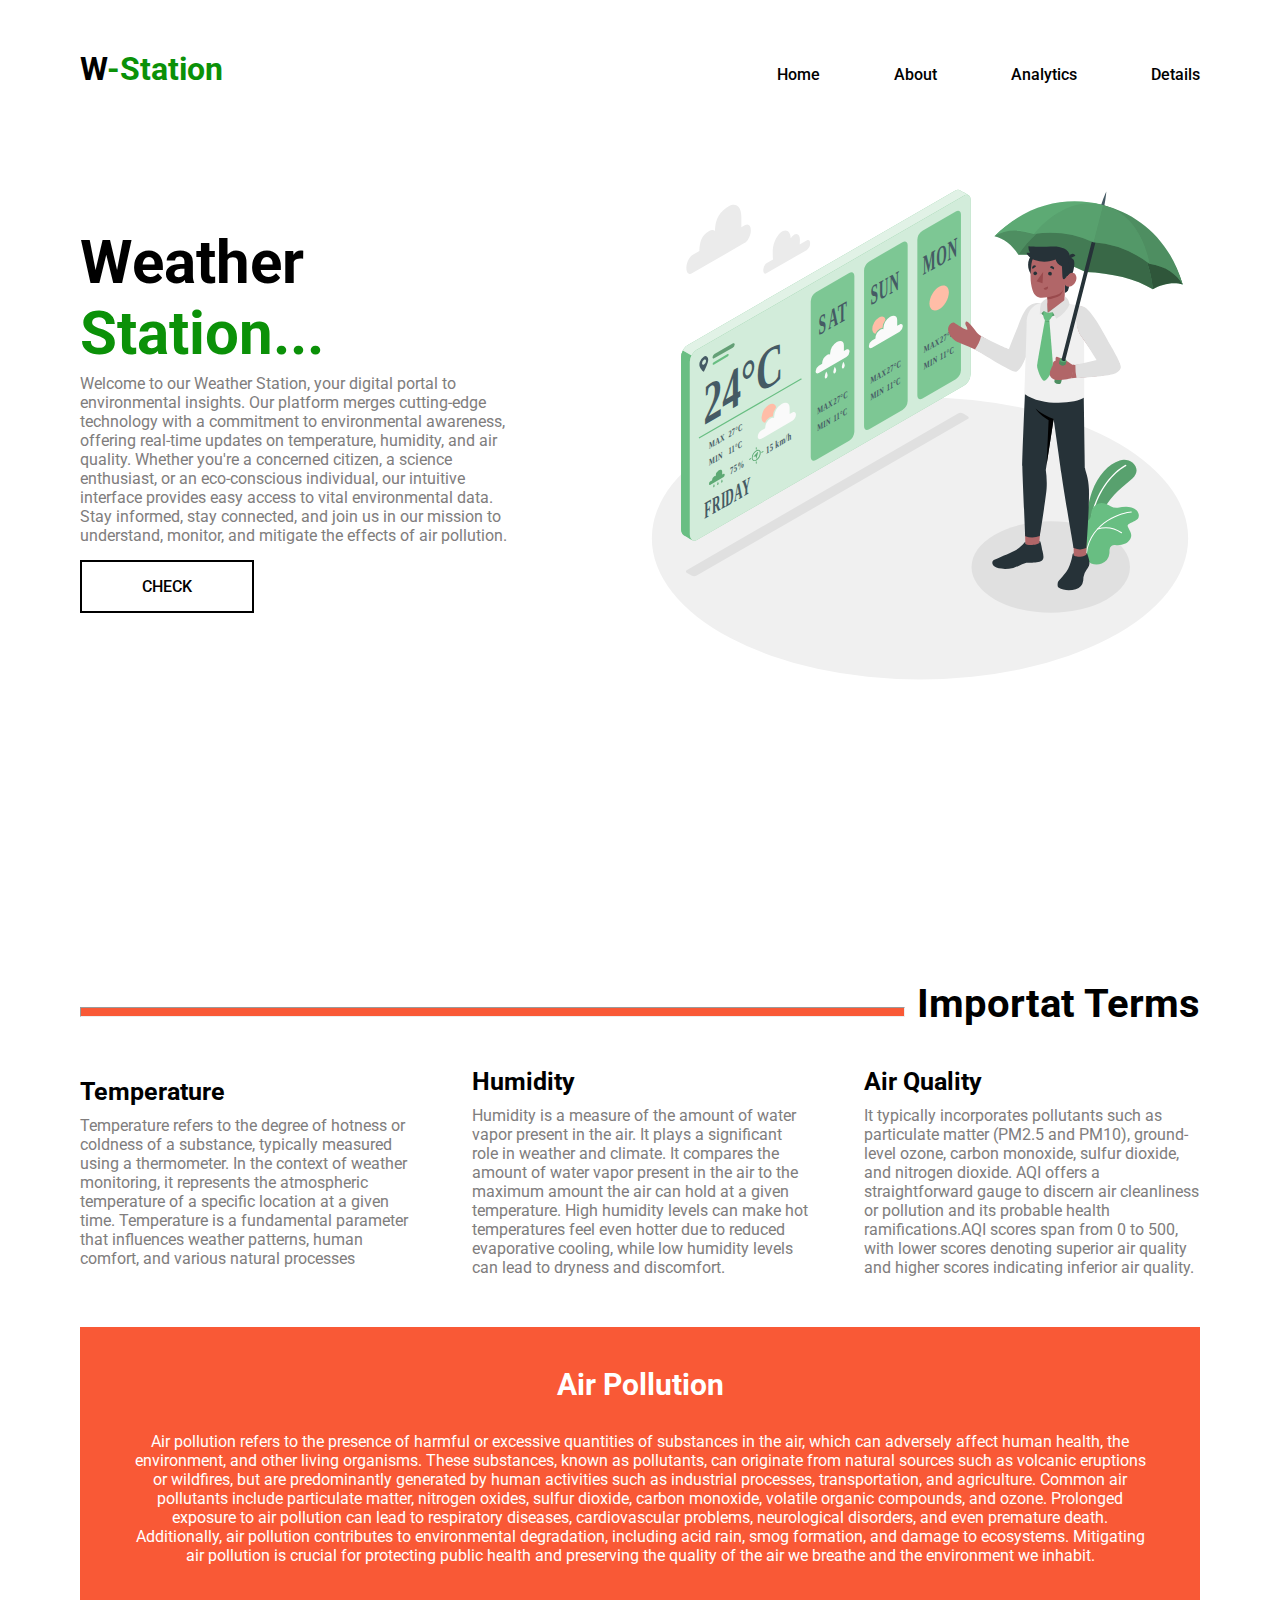
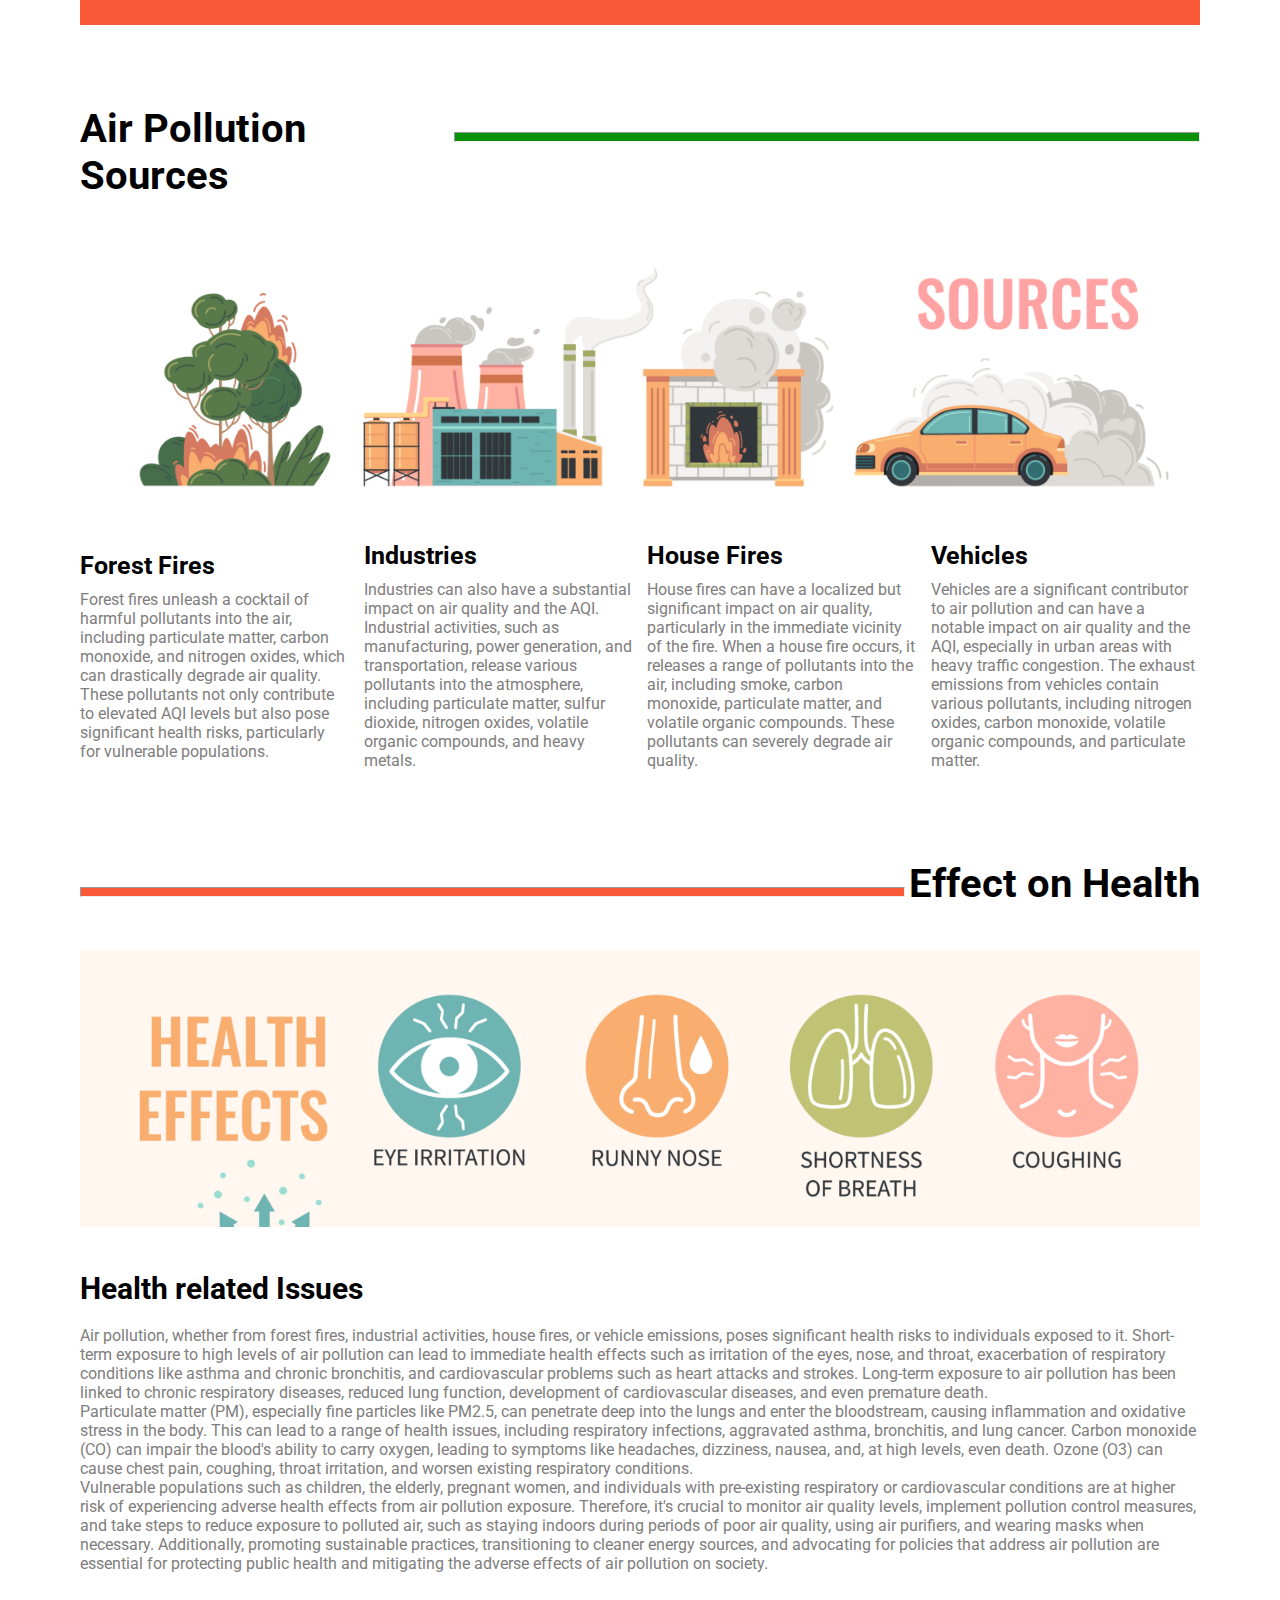
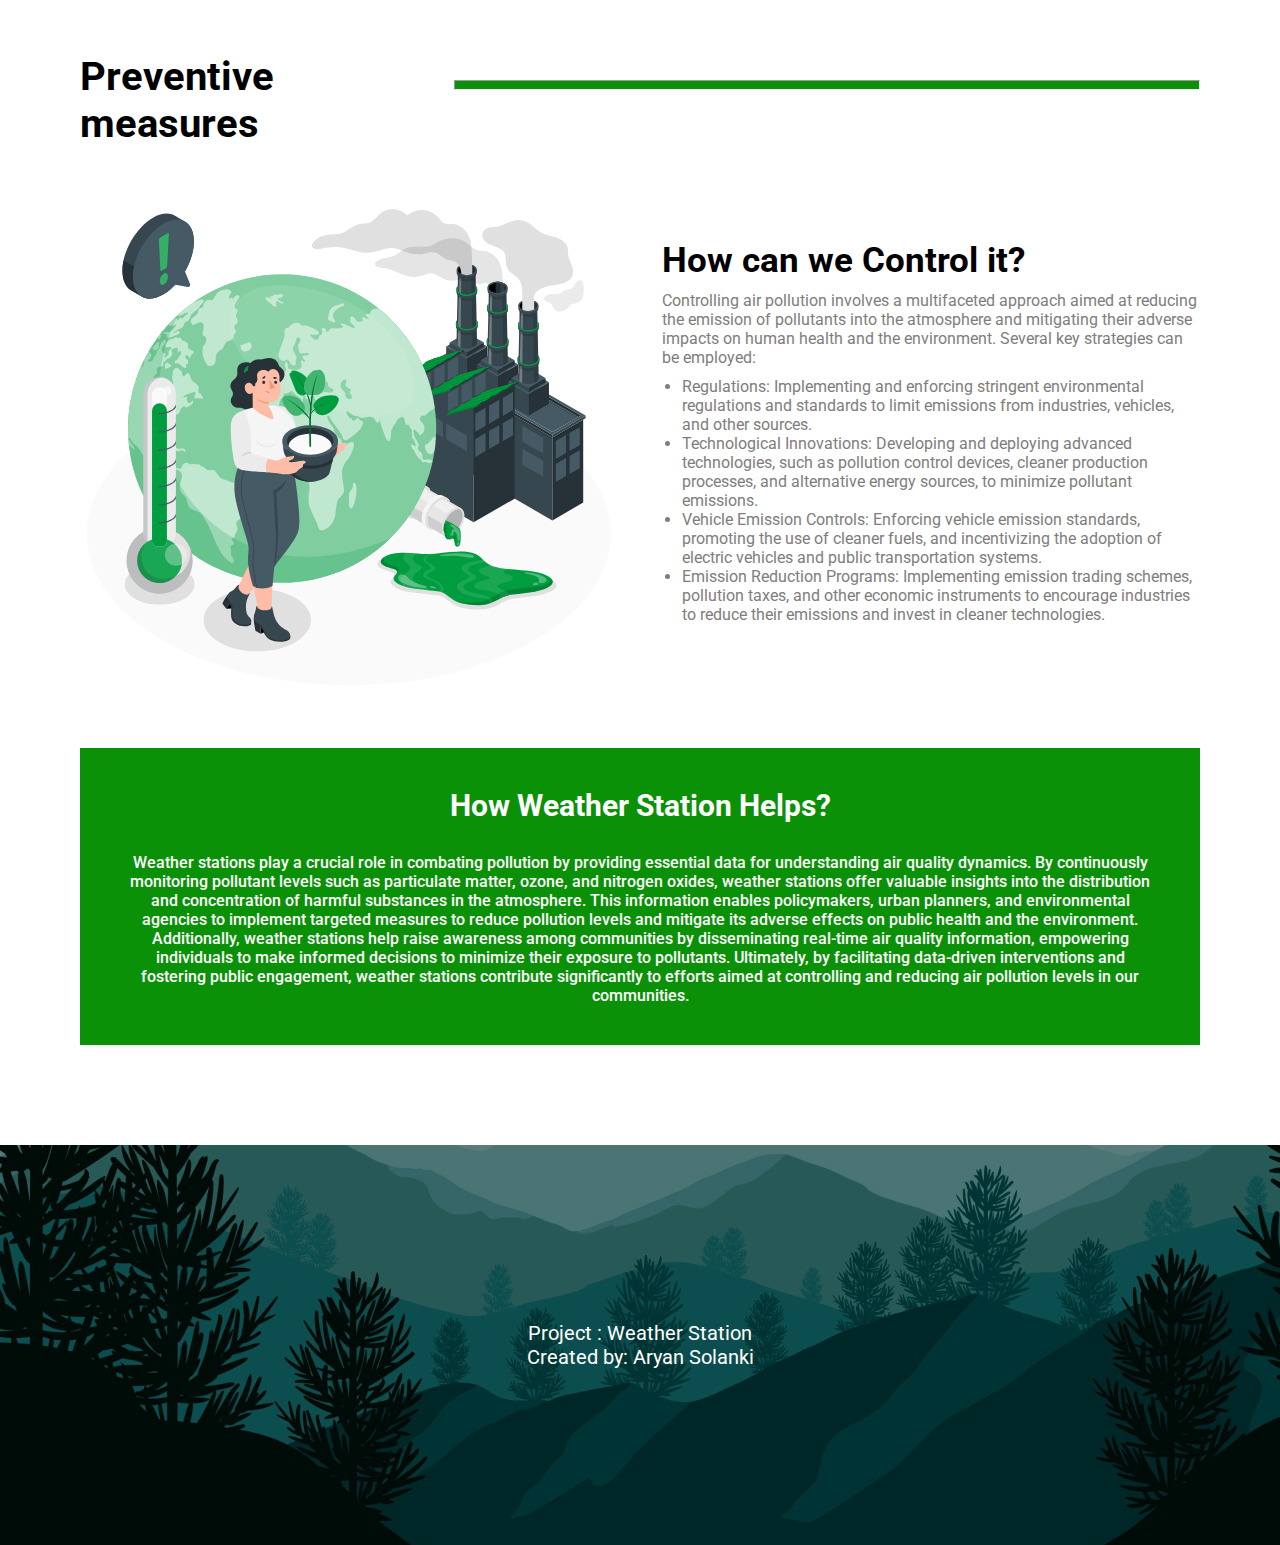
==== commit ae52cfc9: "Update index.html" ====
--- a/index.html
+++ b/index.html
@@ -167,7 +167,7 @@
     <footer>
         <div id="ft">
             <h1>Project  : Weather Station</h1>
-                <h1>Created by: Neha, Sabnam, Nikhil, Tahseen</h1>
+                <h1>Created by: Aryan Solanki</h1>
         </div>
     </footer>
     <script>
@@ -210,4 +210,4 @@
 
         fetchAQI();</script>
 </body>
-</html>+</html>
